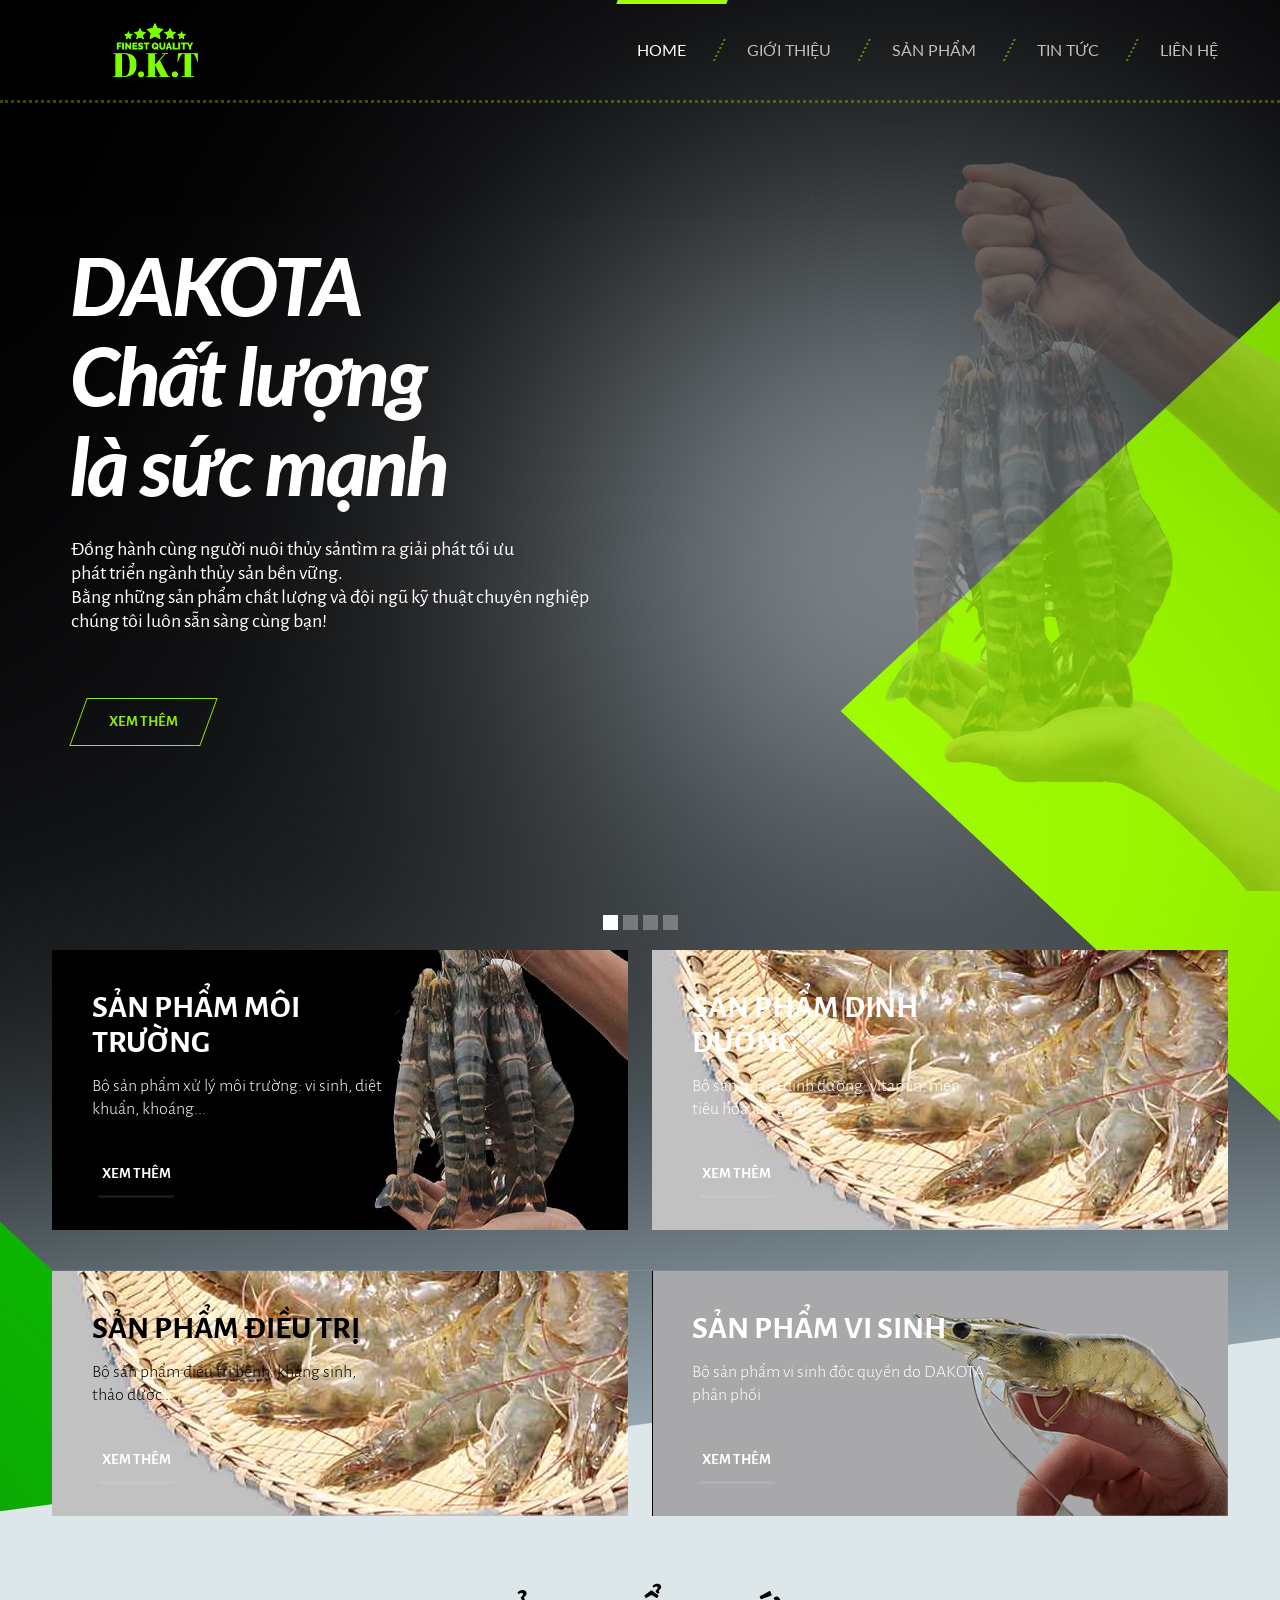
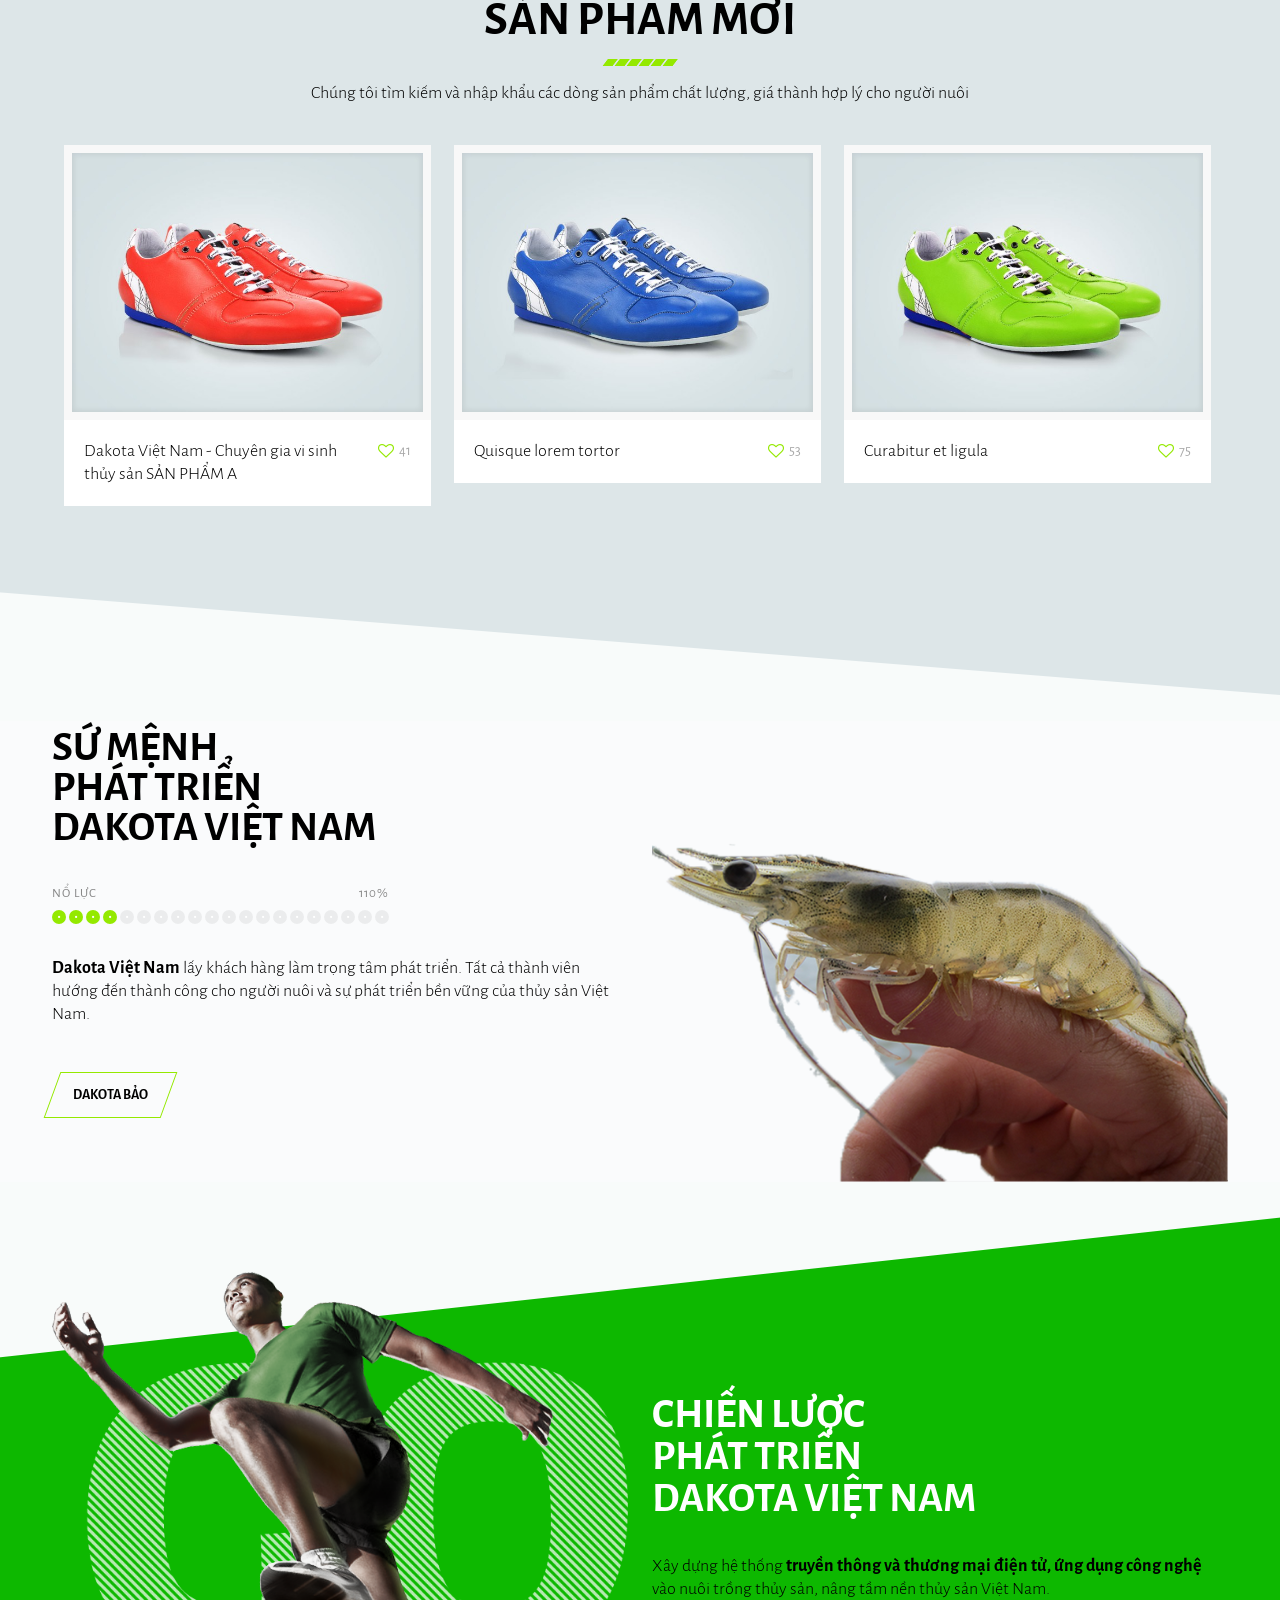
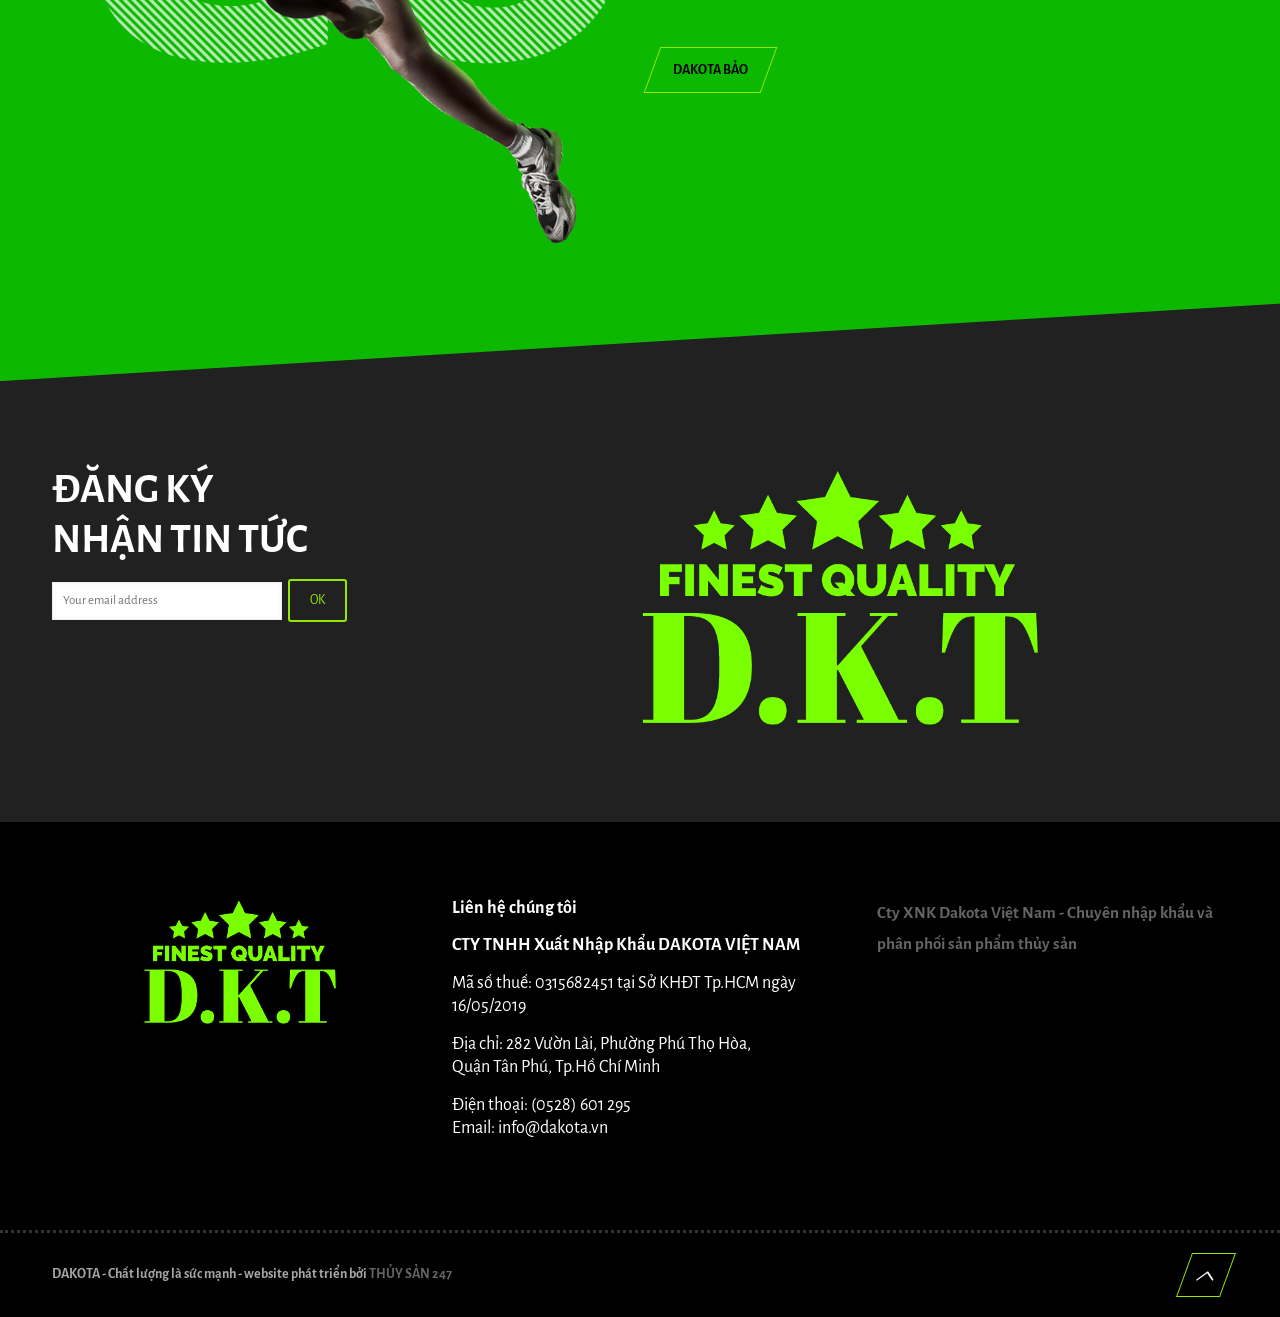
==== index.html @ 95c58190 "Fri 08/21/2020  7:32:25.45" ====
<!DOCTYPE html>
<!--[if lt IE 7]><html class="no-js lt-ie10 lt-ie9 lt-ie8 lt-ie7 "> <![endif]-->
<!--[if IE 7]><html class="no-js lt-ie10 lt-ie9 lt-ie8"> <![endif]-->
<!--[if IE 8]><html class="no-js lt-ie10 lt-ie9"> <![endif]-->
<!--[if IE 9]><html class="no-js lt-ie10"> <![endif]-->
<!--[if gt IE 8]><!-->
<html class="no-js">
<!--<![endif]-->


<!-- Mirrored from be.beantownthemes.com/html/index.html by HTTrack Website Copier/3.x [XR&CO'2014], Sat, 12 May 2018 09:42:53 GMT -->
<!-- Added by HTTrack -->
<meta http-equiv="content-type" content="text/html;charset=utf-8" />
<!-- /Added by HTTrack -->

<head>

	<!-- Basic Page Needs -->
	<meta charset="utf-8">
	<title>DAKOTA - Chất lượng là sức mạnh</title>
	<meta name="description" content="">
	<meta name="author" content="">

	<!-- Mobile Specific Metas -->
	<meta name="viewport" content="width=device-width, initial-scale=1, maximum-scale=1">

	<!-- Favicons -->
	<link rel="shortcut icon" href="content/sport/images/logo4.png">

	<!-- FONTS -->
	<link rel='stylesheet' href='http://fonts.googleapis.com/css?family=Roboto:100,300,400,400italic,700'>
	<link rel='stylesheet' href='http://fonts.googleapis.com/css?family=Lato:100,300,400,400italic,700'>
	<link rel='stylesheet' href='http://fonts.googleapis.com/css?family=Alegreya+Sans:100,300,400,400italic,500,700,900,900italic'>
	<link rel='stylesheet' href='http://fonts.googleapis.com/css?family=Patua+One:100,300,400,400italic,700'>

	<!-- CSS -->
	<!-- Revolution Slider -->
	<link rel="stylesheet" href="plugins/rs-plugin/css/settings.css">

	<link rel='stylesheet' href='css/global.css'>
	<link rel='stylesheet' href='content/sport/css/structure.css'>
	<link rel='stylesheet' href='content/sport/css/sport.css'>
	<link rel='stylesheet' href='content/sport/css/custom.css'>

	<link rel='stylesheet' href='css/style-demo.css'>
</head>

<body class="home template-slider layout-full-width button-stroke no-content-padding header-transparent sticky-header sticky-dark subheader-title-left header-menu-right">
	<!-- Main Theme Wrapper -->
	<div id="Wrapper">
		<!-- Header Wrapper -->
		<div id="Header_wrapper">
			<!-- Header -->
			<header id="Header">

				
				
				                <!-- Header -  Logo and Menu area -->
								<div id="Top_bar">
									<div class="container">
										<div class="column one">
											<div class="top_bar_left clearfix">
												<!-- Logo-->
												<div class="logo">
													<a id="logo" href="index.html" title="DAKOTA - Chất lượng là sức mạnh"><img class="scale-with-grid" src="content/sport/images/logo4.png" alt="DAKOTA - Chất lượng là sức mạnh" />
													</a>
												</div>
												<!-- Main menu-->
												<div class="menu_wrapper">
													<nav id="menu">
														<ul id="menu-main-menu" class="menu">
															<li class="current_page_item">
																<a href="index.html"><span>HOME</span></a>
															</li>
															<li>
																<a href="/company"><span>GIỚI THIỆU</span></a>
															</li>
				                                            <li>
																<a href="/product"><span>SẢN PHẨM</span></a>
															</li>
															<li>
																<a href="/news"><span>TIN TỨC</span></a>
															</li>
															<li>
																<a href="/contact"><span>LIÊN HỆ</span></a>
															</li>
														</ul>
													</nav>
													<a class="responsive-menu-toggle" href="#"><i class="icon-menu"></i></a>
												</div>
												<!-- Header Searchform area-->
												<div class="search_wrapper">
													<form method="get" action="#">
														<i class="icon_search icon-search"></i>
														<a href="#" class="icon_close"><i class="icon-cancel"></i></a>
														<input type="text" class="field" name="s" placeholder="Enter your search" />
														<input type="submit" class="submit flv_disp_none" value="" />
													</form>
												</div>
											</div>
										</div>
									</div>
								</div>
								<!-- Revolution slider area-->				<div class="mfn-main-slider">
					<div id="rev_slider_1_2_wrapper" class="rev_slider_wrapper fullwidthbanner-container sections_style_1">
						<div id="rev_slider_1_2" class="rev_slider fullwidthabanner tp-overflow-hidden" data-version="5.0.4.1">
							<ul>
								<li data-index="rs-1" data-transition="random" data-slotamount="7" data-easein="default" data-easeout="default" data-masterspeed="300"
									data-rotate="0" data-saveperformance="off" data-title="Slide" data-description="">
									<img src="plugins/rs-plugin/images/transparent.html" alt="" data-bgposition="center top" data-bgfit="cover" data-bgrepeat="no-repeat"
										class="rev-slidebg" data-no-retina>
										<div class="tp-caption homesportlargelight tp-resizeme" id="slide-1-layer-1" data-x="50" data-y="center" data-voffset="-100"
											data-width="auto" data-height="auto" data-transform_idle="" data-transform_in="x:-50px;opacity:0;s:800;e:Power3.easeInOut;"
											data-transform_out="auto:auto;s:300;" data-start="500" data-splitin="none" data-splitout="none" data-responsive_offset="on"
											style="z-index: 5; min-width: auto; min-height: auto; white-space: nowrap; max-width: auto; max-height: auto; font-size: 80px; line-height: 90px; font-weight: 900; color: rgba(255, 255, 255, 1.00);font-family:Lato;border-color:rgba(255, 255, 255, 1.00);">
											DAKOTA
											<br> Chất lượng
											<br> là sức mạnh
                                        
						</div>

						<div class="tp-caption homesportsmalllight tp-resizeme" id="slide-1-layer-3" data-x="51" data-y="center" data-voffset="110"
							data-width="" data-height="" data-transform_idle="" data-transform_in="x:-50px;opacity:0;s:800;e:Power3.easeInOut;"
							data-transform_out="auto:auto;s:300;" data-start="800" data-splitin="none" data-splitout="none" data-responsive_offset="on"
							style="z-index: 7; min-width: ; min-height: ; white-space: nowrap; max-width: ; max-height: ; font-size: 20px; line-height: 24px; color: rgba(255, 255, 255, 1.00);border-color:rgba(255, 255, 255, 1.00);">
							<b>Đồng hành cùng người nuôi thủy sản</b>tìm ra giải phát tối ưu
							<br> phát triển ngành thủy sản bền vững.
							<br> Bằng những sản phẩm chất lượng <b>và đội ngũ kỹ thuật</b> chuyên nghiệp
							<br> chúng tôi luôn sẵn sàng cùng bạn!
					</div>
					<div class="tp-caption tp-resizeme" id="slide-1-layer-4" data-x="58" data-y="center" data-voffset="250" data-width="auto"
						data-height="auto" data-transform_idle="" data-transform_in="x:-50px;opacity:0;s:800;e:Power3.easeInOut;" data-transform_out="auto:auto;s:300;"
						data-start="1100" data-splitin="none" data-splitout="none" data-responsive_offset="on" style="z-index: 8; min-width: auto; min-height: auto; white-space: nowrap; max-width: auto; max-height: auto;">
						<a class="button button_large button_theme button_js" href="/company"><span class="button_label">XEM THÊM</span></a>
				</div>
				<div class="tp-caption tp-resizeme" id="slide-1-layer-5" data-x="right" data-hoffset="-160" data-y="center" data-voffset="40"
					data-width="" data-height="" data-transform_idle="" data-transform_in="x:50px;opacity:0;s:1000;e:Power3.easeInOut;" data-transform_out="auto:auto;s:300;"
					data-start="1400" data-responsive_offset="on" style="z-index: 9;"><img src="content/sport/images/tom.png" alt="" width="787" height="839" data-no-retina>
		</div>
		<div class="tp-caption tp-resizeme" id="slide-1-layer-6" data-x="260" data-y="center" data-voffset="240" data-width="" data-height=""
			data-transform_idle="" data-transform_in="opacity:0;s:800;e:Power3.easeInOut;" data-transform_out="auto:auto;s:300;" data-start="1700"
			data-responsive_offset="on" style="z-index: 10;"><img src="content/sport/images/home_sport_slide_1_logo.png" alt="" width="219" height="36" data-no-retina>
	</div>
	</li>
	<li data-index="rs-2" data-transition="random" data-slotamount="7" data-easein="default" data-easeout="default" data-masterspeed="300"
		data-rotate="0" data-saveperformance="off" data-title="Slide" data-description="">
		<img src="plugins/rs-plugin/images/transparent.html" alt="" data-bgposition="center top" data-bgfit="cover" data-bgrepeat="no-repeat"
			class="rev-slidebg" data-no-retina>
			<div class="tp-caption homesportlargelight tp-resizeme" id="slide-1-layer-1" data-x="50" data-y="center" data-voffset="-100"
				data-width="auto" data-height="auto" data-transform_idle="" data-transform_in="x:-50px;opacity:0;s:800;e:Power3.easeInOut;"
				data-transform_out="auto:auto;s:300;" data-start="500" data-splitin="none" data-splitout="none" data-responsive_offset="on"
				style="z-index: 5; min-width: auto; min-height: auto; white-space: nowrap; max-width: auto; max-height: auto; font-size: 80px; line-height: 90px; font-weight: 900; color: rgba(255, 255, 255, 1.00);font-family:Lato;border-color:rgba(255, 255, 255, 1.00);">
				DAKOTA
				<br> chất lượng
				<br> là sức mạnh
				</div>

				<div class="tp-caption homesportsmalllight tp-resizeme" id="slide-1-layer-3" data-x="51" data-y="center" data-voffset="110"
					data-width="" data-height="" data-transform_idle="" data-transform_in="x:-50px;opacity:0;s:800;e:Power3.easeInOut;" data-transform_out="auto:auto;s:300;"
					data-start="800" data-splitin="none" data-splitout="none" data-responsive_offset="on" style="z-index: 7; min-width: ; min-height: ; white-space: nowrap; max-width: ; max-height: ; font-size: 20px; line-height: 24px; color: rgba(255, 255, 255, 1.00);border-color:rgba(255, 255, 255, 1.00);">
					<b>Đồng hành cùng người nuôi thủy sản</b>tìm ra giải phát tối ưu
					<br> phát triển ngành thủy sản bền vững.
					<br> Bằng những sản phẩm chất lượng <b>và đội ngũ kỹ thuật</b> chuyên nghiệp
					<br> chúng tôi luôn sẵn sàng cùng bạn!
					</div>
					<div class="tp-caption tp-resizeme" id="slide-1-layer-4" data-x="58" data-y="center" data-voffset="250" data-width="auto"
						data-height="auto" data-transform_idle="" data-transform_in="x:-50px;opacity:0;s:800;e:Power3.easeInOut;" data-transform_out="auto:auto;s:300;"
						data-start="1100" data-splitin="none" data-splitout="none" data-responsive_offset="on" style="z-index: 8; min-width: auto; min-height: auto; white-space: nowrap; max-width: auto; max-height: auto;">
						<a class="button button_large button_theme button_js" href="/company"><span class="button_label">XEM THÊM</span></a>
						</div>
						<div class="tp-caption tp-resizeme" id="slide-1-layer-5" data-x="right" data-hoffset="-160" data-y="center" data-voffset="40"
							data-width="" data-height="" data-transform_idle="" data-transform_in="x:50px;opacity:0;s:1000;e:Power3.easeInOut;"
							data-transform_out="auto:auto;s:300;" data-start="1400" data-responsive_offset="on" style="z-index: 9;"><img src="content/sport/images/tom6.png" alt="" width="787" height="839" data-no-retina>
							</div>
							<div class="tp-caption tp-resizeme" id="slide-1-layer-6" data-x="260" data-y="center" data-voffset="240" data-width="" data-height=""
								data-transform_idle="" data-transform_in="opacity:0;s:800;e:Power3.easeInOut;" data-transform_out="auto:auto;s:300;"
								data-start="1700" data-responsive_offset="on" style="z-index: 10;"><img src="content/sport/images/home_sport_slide_1_logo.png" alt="" width="219" height="36" data-no-retina>
								</div>
								</li>
								<li data-index="rs-3" data-transition="random" data-slotamount="7" data-easein="default" data-easeout="default" data-masterspeed="300"
									data-rotate="0" data-saveperformance="off" data-title="Slide" data-description="">
									<img src="plugins/rs-plugin/images/transparent.html" alt="" data-bgposition="center top" data-bgfit="cover" data-bgrepeat="no-repeat"
										class="rev-slidebg" data-no-retina>
										<div class="tp-caption homesportlargelight tp-resizeme" id="slide-1-layer-1" data-x="50" data-y="center" data-voffset="-100"
											data-width="auto" data-height="auto" data-transform_idle="" data-transform_in="x:-50px;opacity:0;s:800;e:Power3.easeInOut;"
											data-transform_out="auto:auto;s:300;" data-start="500" data-splitin="none" data-splitout="none" data-responsive_offset="on"
											style="z-index: 5; min-width: auto; min-height: auto; white-space: nowrap; max-width: auto; max-height: auto; font-size: 80px; line-height: 90px; font-weight: 900; color: rgba(255, 255, 255, 1.00);font-family:Lato;border-color:rgba(255, 255, 255, 1.00);">
											DAKOTA
											<br> chất lượng
											<br> là sức mạnh
											</div>

											<div class="tp-caption homesportsmalllight tp-resizeme" id="slide-1-layer-3" data-x="51" data-y="center" data-voffset="110"
												data-width="" data-height="" data-transform_idle="" data-transform_in="x:-50px;opacity:0;s:800;e:Power3.easeInOut;"
												data-transform_out="auto:auto;s:300;" data-start="800" data-splitin="none" data-splitout="none" data-responsive_offset="on"
												style="z-index: 7; min-width: ; min-height: ; white-space: nowrap; max-width: ; max-height: ; font-size: 20px; line-height: 24px; color: rgba(255, 255, 255, 1.00);border-color:rgba(255, 255, 255, 1.00);">
												<b>Đồng hành cùng người nuôi thủy sản</b>tìm ra giải phát tối ưu
												<br> phát triển ngành thủy sản bền vững.
												<br> Bằng những sản phẩm chất lượng <b>và đội ngũ kỹ thuật</b> chuyên nghiệp
												<br> chúng tôi luôn sẵn sàng cùng bạn!
												</div>
												<div class="tp-caption tp-resizeme" id="slide-1-layer-4" data-x="58" data-y="center" data-voffset="250" data-width="auto"
													data-height="auto" data-transform_idle="" data-transform_in="x:-50px;opacity:0;s:800;e:Power3.easeInOut;" data-transform_out="auto:auto;s:300;"
													data-start="1100" data-splitin="none" data-splitout="none" data-responsive_offset="on" style="z-index: 8; min-width: auto; min-height: auto; white-space: nowrap; max-width: auto; max-height: auto;">
													<a class="button button_large button_theme button_js" href="/company"><span class="button_label">XEM THÊM</span></a>
													</div>
													<div class="tp-caption tp-resizeme" id="slide-1-layer-5" data-x="right" data-hoffset="-160" data-y="center" data-voffset="40"
														data-width="" data-height="" data-transform_idle="" data-transform_in="x:50px;opacity:0;s:1000;e:Power3.easeInOut;"
														data-transform_out="auto:auto;s:300;" data-start="1400" data-responsive_offset="on" style="z-index: 9;"><img src="content/sport/images/benh-tom3.png" alt="" width="787" height="839" data-no-retina>
														</div>
														<div class="tp-caption tp-resizeme" id="slide-1-layer-6" data-x="260" data-y="center" data-voffset="240" data-width="" data-height=""
															data-transform_idle="" data-transform_in="opacity:0;s:800;e:Power3.easeInOut;" data-transform_out="auto:auto;s:300;"
															data-start="1700" data-responsive_offset="on" style="z-index: 10;"><img src="content/sport/images/home_sport_slide_1_logo.png" alt="" width="219" height="36" data-no-retina>
															</div>
															</li>
															<li data-index="rs-4" data-transition="random" data-slotamount="7" data-easein="default" data-easeout="default" data-masterspeed="300"
																data-rotate="0" data-saveperformance="off" data-title="Slide" data-description="">
																<img src="plugins/rs-plugin/images/transparent.html" alt="" data-bgposition="center top" data-bgfit="cover" data-bgrepeat="no-repeat"
																	class="rev-slidebg" data-no-retina>
																	<div class="tp-caption homesportlargelight tp-resizeme" id="slide-2-layer-1" data-x="50" data-y="center" data-voffset="-100"
																		data-width="auto" data-height="auto" data-transform_idle="" data-transform_in="x:-50px;opacity:0;s:800;e:Power3.easeInOut;"
																		data-transform_out="auto:auto;s:300;" data-start="500" data-splitin="none" data-splitout="none" data-responsive_offset="on"
																		style="z-index: 5; min-width: auto; min-height: auto; white-space: nowrap; max-width: auto; max-height: auto; font-size: 80px; line-height: 90px; font-weight: 900; color: rgba(255, 255, 255, 1.00);font-family:Lato;border-color:rgba(255, 255, 255, 1.00);">
																		DAKOTA
																		<br> đồng hành
																		<br> cùng nhà nông!
																		</div>

																		<div class="tp-caption homesportsmalllight tp-resizeme" id="slide-2-layer-3" data-x="51" data-y="center" data-voffset="110"
																			data-width="" data-height="" data-transform_idle="" data-transform_in="x:-50px;opacity:0;s:800;e:Power3.easeInOut;"
																			data-transform_out="auto:auto;s:300;" data-start="800" data-splitin="none" data-splitout="none" data-responsive_offset="on"
																			style="z-index: 7; min-width: ; min-height: ; white-space: nowrap; max-width: ; max-height: ; font-size: 20px; line-height: 24px; color: rgba(255, 255, 255, 1.00);border-color:rgba(255, 255, 255, 1.00);">
																			<b>Hướng đến nền thủy sản xanh,</b>sạch
																			<br> Bằng những giải pháp an toàn
																			<br> thân thiện, <b>hiệu quả</b> và thành công
																			<br> cùng nhà nông làm giàu!
																			</div>
																			<div class="tp-caption tp-resizeme" id="slide-2-layer-4" data-x="58" data-y="center" data-voffset="250" data-width="auto"
																				data-height="auto" data-transform_idle="" data-transform_in="x:-50px;opacity:0;s:800;e:Power3.easeInOut;"
																				data-transform_out="auto:auto;s:300;" data-start="1100" data-splitin="none" data-splitout="none" data-responsive_offset="on"
																				style="z-index: 8; min-width: auto; min-height: auto; white-space: nowrap; max-width: auto; max-height: auto;">
																				<a class="button button_large button_theme button_js" href="/company"><span class="button_label">XEM THÊM</span></a>
																				</div>
																				<div class="tp-caption tp-resizeme" id="slide-2-layer-5" data-x="right" data-hoffset="-120" data-y="center" data-voffset="40"
																					data-width="" data-height="" data-transform_idle="" data-transform_in="x:50px;opacity:0;s:1000;e:Power3.easeInOut;"
																					data-transform_out="auto:auto;s:300;" data-start="1400" data-responsive_offset="on" style="z-index: 9;"><img src="content/sport/images/tom-dep1.png" alt="" width="auto" height="auto" data-no-retina>
																					</div>
																					<div class="tp-caption tp-resizeme" id="slide-2-layer-6" data-x="260" data-y="center" data-voffset="240" data-width="" data-height=""
																						data-transform_idle="" data-transform_in="opacity:0;s:800;e:Power3.easeInOut;" data-transform_out="auto:auto;s:300;"
																						data-start="1700" data-responsive_offset="on" style="z-index: 10;"><img src="content/sport/images/home_sport_slide_1_logo.png" alt="" width="219" height="36" data-no-retina>
																						</div>
																						</li>
																						</ul>
																						<div class="tp-bannertimer tp-bottom flv_viz_hid"></div>
																						</div>
																						</div>
																						</div>
																						</header>
																						</div>
																						<!-- Main Content -->
																						<div id="Content">
																							<div class="content_wrapper clearfix">
																								<div class="sections_group">
																									<div class="entry-content">
																										<div class="section dark " style="padding-top:0px; padding-bottom:0px; background-image:url(content/sport/images/home_sport_section_4.png); background-repeat:no-repeat; background-position:center bottom; ">
																											<div class="section_wrapper clearfix">
																												<div class="items_group clearfix">
																													<!-- One Second (1/2) Column -->
																													<div class="column one-second column_column ">
																														<div class="column_attr ">
																															<div class="home_box" style="background: #000 url(content/sport/images/banner3.jpg) no-repeat right bottom;">
																																<h4 style="line-height: 35px;">SẢN PHẨM MÔI TRƯỜNG</h4>
																																<h5>
																																	Bộ sản phẩm xử lý môi trường: vi sinh, diệt khuẩn, khoáng...
																																</h5>
																																<a class="mfn-link mfn-link-4 " href="/product" data-hover="See products"><span data-hover="See products">XEM THÊM</span></a>
																															</div>
																														</div>
																													</div>
																													<!-- One Second (1/2) Column -->
																													<div class="column one-second column_column ">
																														<div class="column_attr ">
																															<div class="home_box" style="background: #000 url(content/sport/images/banner33.jpg)  no-repeat right bottom;">
																																<h4 style="line-height: 35px;">SẢN PHẨM DINH DƯỠNG</h4>
																																<h5>
																																	Bộ sản phẩm dinh dưỡng: vitamin, men tiêu hóa, bổ gan...
																																</h5>
																																<a class="mfn-link mfn-link-4 " href="/product" data-hover="See products"><span data-hover="See products">XEM THÊM</span></a>
																															</div>
																														</div>
																													</div>
																													<!-- Page devider -->
																													<!-- One full width row-->
																													<div class="column one column_divider ">
																														<hr class="no_line" />
																													</div>
																													<!-- One Second (1/2) Column -->
																													<div class="column one-second column_column ">
																														<div class="column_attr ">
																															<div class="home_box" style="background: #87dc26 url(content/sport/images/banner33.jpg) no-repeat right bottom;">
																																<h4 style="color: #000; line-height: 35px;">SẢN PHẨM ĐIỀU TRỊ</h4>
																																<h5 style="color: #000;">
																																	Bộ sản phẩm điều trị bệnh: kháng sinh, thảo dược...
																																</h5>
																																<a class="mfn-link mfn-link-4 " href="/product" data-hover="See products"><span data-hover="See products">XEM THÊM</span></a>
																															</div>
																														</div>
																													</div>
																													<!-- One Second (1/2) Column -->
																													<div class="column one-second column_column ">
																														<div class="column_attr ">
																															<div class="home_box" style="background: #000 url(content/sport/images/tom-dep1.jpg) no-repeat right bottom;">
																																<h4 style="line-height: 35px;">SẢN PHẨM VI SINH</h4>
																																<h5>
																																	Bộ sản phẩm vi sinh độc quyền do DAKOTA phân phối
																																</h5>
																																<a class="mfn-link mfn-link-4 " href="/product" data-hover="See products"><span data-hover="See products">XEM THÊM</span></a>
																															</div>
																														</div>
																													</div>
																												</div>
																											</div>
																										</div>
																										<div class="section" style="padding-top:40px; padding-bottom:0px; background-color:#dde6e8">
																											<div class="section_wrapper clearfix">
																												<div class="items_group clearfix">
																													<!-- One full width row-->
																													<div class="column one column_column ">
																														<div class="column_attr align_center">
																															<h2>SẢN PHẨM MỚI</h2>
																															<div class="image_frame no_link scale-with-grid alignnone no_border">
																																<div class="image_wrapper"><img class="scale-with-grid" src="content/sport/images/home_sport_heading_sep.png" alt="">
																																</div>
																															</div>
																															<hr class="no_line hrmargin_b_15">
																															<h5 style="margin: 0 7%;">Chúng tôi tìm kiếm và nhập khẩu các dòng sản phẩm chất lượng, giá thành hợp lý cho người nuôi
																															</h5>
																														</div>
																													</div>
																													<!-- One full width row-->
																													<div class="column one column_portfolio ">
																														<div class="portfolio_wrapper isotope_wrapper ">
																															<ul class="portfolio_group lm_wrapper isotope grid">
																																<!-- Portfolio item -->
																																<li class="portfolio-item isotope-item category-clothing tall">
																																	<div class="portfolio-item-fw-bg">
																																		<div class="portfolio-item-fw-wrapper">
																																			<div class="list_style_header">
																																				<h3 class="entry-title">
																																					<a href="/san-pham-a">Dakota Việt Nam - Chuyên gia vi sinh thủy sản SẢN PHẨM A</a>
																																				</h3>
																																				<div class="links_wrapper">
																																					<a href="#" class="button button_js portfolio_prev_js"><span class="button_icon"><i class="icon-up-open"></i></span></a>
																																					<a href="#" class="button button_js portfolio_next_js"><span class="button_icon"><i class="icon-down-open"></i></span></a>
																																					<a href="/san-pham-a" class="button button_left button_theme button_js"><span class="button_icon"><i class="icon-link"></i></span><span class="button_label">Read more</span></a>
																																				</div>
																																			</div>
																																			<div class="image_frame scale-with-grid">
																																				<div class="image_wrapper">
																																					<a href="/san-pham-a">
																																						<div class="mask"></div><img width="640" height="500" src="content/sport/images/home_sport_shoe1-640x500.jpg"
																																							class="scale-with-grid wp-post-image" alt="home_sport_shoe1" />
																																					</a>
																																					<div class="image_links double">
																																						<a href="content/sport/images/home_sport_shoe1.jpg" class="zoom" rel="prettyphoto"><i class="icon-search"></i></a>
																																						<a href="/san-pham-a" class="link"><i class="icon-link"></i></a>
																																					</div>
																																				</div>
																																			</div>
																																			<div class="desc">
																																				<div class="title_wrapper">
																																					<h5 class="entry-title">
																																						<a href="/san-pham-a">Dakota Việt Nam - Chuyên gia vi sinh thủy sản SẢN PHẨM A</a>
																																					</h5>
																																					<div class="button-love">
																																						<a href="#" class="mfn-love " data-id="2189"><span class="icons-wrapper"><i class="icon-heart-empty-fa"></i><i class="icon-heart-fa"></i></span><span
																																								class="label">41</span></a>
																																					</div>
																																				</div>
																																				<div class="details-wrapper">
																																					<dl>
																																						<dt>
																																							Date
																																						</dt>
																																						<dd>
																																							May 1, 2014
																																						</dd>
																																						<dd></dd>
																																					</dl>
																																				</div>
																																				<div class="desc-wrapper"></div>
																																			</div>
																																		</div>
																																	</div>
																																</li>
																																<!-- Portfolio item -->
																																<li class="portfolio-item isotope-item category-shoes ">
																																	<div class="portfolio-item-fw-bg">
																																		<div class="portfolio-item-fw-wrapper">
																																			<div class="list_style_header">
																																				<h3 class="entry-title">
																																					<a href="content/sport/portfolio-item-6.html">Quisque lorem tortor</a>
																																				</h3>
																																				<div class="links_wrapper">
																																					<a href="#" class="button button_js portfolio_prev_js"><span class="button_icon"><i class="icon-up-open"></i></span></a>
																																					<a href="#" class="button button_js portfolio_next_js"><span class="button_icon"><i class="icon-down-open"></i></span></a>
																																					<a href="content/sport/portfolio-item-6.html" class="button button_left button_theme button_js"><span class="button_icon"><i class="icon-link"></i></span><span class="button_label">Read more</span></a>
																																				</div>
																																			</div>
																																			<div class="image_frame scale-with-grid">
																																				<div class="image_wrapper">
																																					<a href="content/sport/portfolio-item-6.html">
																																						<div class="mask"></div><img width="640" height="500" src="content/sport/images/home_sport_shoe2-640x500.jpg"
																																							class="scale-with-grid wp-post-image" alt="home_sport_shoe2" />
																																					</a>
																																					<div class="image_links double">
																																						<a href="content/sport/images/home_sport_shoe2.jpg" class="zoom" rel="prettyphoto"><i class="icon-search"></i></a>
																																						<a href="content/sport/portfolio-item-6.html" class="link"><i class="icon-link"></i></a>
																																					</div>
																																				</div>
																																			</div>
																																			<div class="desc">
																																				<div class="title_wrapper">
																																					<h5 class="entry-title">
																																						<a href="content/sport/portfolio-item-6.html">Quisque lorem tortor</a>
																																					</h5>
																																					<div class="button-love">
																																						<a href="#" class="mfn-love " data-id="2188"><span class="icons-wrapper"><i class="icon-heart-empty-fa"></i><i class="icon-heart-fa"></i></span><span
																																								class="label">53</span></a>
																																					</div>
																																				</div>
																																				<div class="details-wrapper">
																																					<dl>
																																						<dt>
																																							Date
																																						</dt>
																																						<dd>
																																							April 30, 2014
																																						</dd>
																																						<dd></dd>
																																					</dl>
																																				</div>
																																				<div class="desc-wrapper"></div>
																																			</div>
																																		</div>
																																	</div>
																																</li>
																																<!-- Portfolio item -->
																																<li class="portfolio-item isotope-item category-clothing wide">
																																	<div class="portfolio-item-fw-bg">
																																		<div class="portfolio-item-fw-wrapper">
																																			<div class="list_style_header">
																																				<h3 class="entry-title">
																																					<a href="content/sport/portfolio-item-2.html">Curabitur et ligula</a>
																																				</h3>
																																				<div class="links_wrapper">
																																					<a href="#" class="button button_js portfolio_prev_js"><span class="button_icon"><i class="icon-up-open"></i></span></a>
																																					<a href="#" class="button button_js portfolio_next_js"><span class="button_icon"><i class="icon-down-open"></i></span></a>
																																					<a href="content/sport/portfolio-item-2.html" class="button button_left button_theme button_js"><span class="button_icon"><i class="icon-link"></i></span><span class="button_label">Read more</span></a>
																																				</div>
																																			</div>
																																			<div class="image_frame scale-with-grid">
																																				<div class="image_wrapper">
																																					<a href="content/sport/portfolio-item-2.html">
																																						<div class="mask"></div><img width="640" height="500" src="content/sport/images/home_sport_shoe3-640x500.jpg"
																																							class="scale-with-grid wp-post-image" alt="home_sport_shoe3" />
																																					</a>
																																					<div class="image_links double">
																																						<a href="content/sport/images/home_sport_shoe3.jpg" class="zoom" rel="prettyphoto"><i class="icon-search"></i></a>
																																						<a href="content/sport/portfolio-item-2.html" class="link"><i class="icon-link"></i></a>
																																					</div>
																																				</div>
																																			</div>
																																			<div class="desc">
																																				<div class="title_wrapper">
																																					<h5 class="entry-title">
																																						<a href="content/sport/portfolio-item-2.html">Curabitur et ligula</a>
																																					</h5>
																																					<div class="button-love">
																																						<a href="#" class="mfn-love " data-id="2187"><span class="icons-wrapper"><i class="icon-heart-empty-fa"></i><i class="icon-heart-fa"></i></span><span
																																								class="label">75</span></a>
																																					</div>
																																				</div>
																																				<div class="details-wrapper">
																																					<dl>
																																						<dt>
																																							Date
																																						</dt>
																																						<dd>
																																							April 29, 2014
																																						</dd>
																																						<dd></dd>
																																					</dl>
																																				</div>
																																				<div class="desc-wrapper"></div>
																																			</div>
																																		</div>
																																	</div>
																																</li>
																															</ul>
																														</div>
																													</div>
																												</div>
																											</div>
																										</div>
																										<div class="section no-margin " style="padding-top:40px; padding-bottom:0px; background-color:#fafbfc; background-image:url(content/sport/images/home_sport_section_1.png); background-repeat:no-repeat; background-position:center top; ">
																											<div class="section_wrapper clearfix">
																												<div class="items_group clearfix">
																													<!-- One Second (1/2) Column -->
																													<div class="column one-second column_column ">
																														<div class="column_attr ">
																															<hr class="no_line" style="margin: 0 auto 120px;" />
																															<h3 style="line-height: 40px;">SỨ MỆNH
																																<br> PHÁT TRIỂN
																																<br> DAKOTA VIỆT NAM</h3>
																															<hr class="no_line hrmargin_b_20" />
																															<div style="display: inline-block;">
																																<p style="margin: 0px; letter-spacing: 1px; color: #858585; font-size: 13px;">
																																	NỔ LỰC<span style="float: right">110%</span>
																																</p>
																																<div class="progress_icons" data-active="20" data-color="">
																																	<span class="progress_icon"><i class="icon-dot"></i></span><span class="progress_icon"><i class="icon-dot"></i></span><span
																																		class="progress_icon"><i class="icon-dot"></i></span><span class="progress_icon"><i class="icon-dot"></i></span><span
																																		class="progress_icon"><i class="icon-dot"></i></span><span class="progress_icon"><i class="icon-dot"></i></span><span
																																		class="progress_icon"><i class="icon-dot"></i></span><span class="progress_icon"><i class="icon-dot"></i></span><span
																																		class="progress_icon"><i class="icon-dot"></i></span><span class="progress_icon"><i class="icon-dot"></i></span><span
																																		class="progress_icon"><i class="icon-dot"></i></span><span class="progress_icon"><i class="icon-dot"></i></span><span
																																		class="progress_icon"><i class="icon-dot"></i></span><span class="progress_icon"><i class="icon-dot"></i></span><span
																																		class="progress_icon"><i class="icon-dot"></i></span><span class="progress_icon"><i class="icon-dot"></i></span><span
																																		class="progress_icon"><i class="icon-dot"></i></span><span class="progress_icon"><i class="icon-dot"></i></span><span
																																		class="progress_icon"><i class="icon-dot"></i></span><span class="progress_icon"><i class="icon-dot"></i></span>
																																</div>
																															</div>
																															<hr class="no_line hrmargin_b_10" />
																															<h5><b>Dakota Việt Nam </b> lấy khách hàng làm trọng tâm phát triển. Tất cả thành viên hướng đến
																																thành công cho người nuôi và sự phát triển bền vững của thủy sản Việt Nam.</h5>
																															<hr class="no_line hrmargin_b_30" />
																															<a class="button button_js" href="#"><span class="button_label">DAKOTA BẢO</span></a>
																														</div>
																													</div>
																													<!-- One Second (1/2) Column -->
																													<div class="column one-second column_image ">
																														<div class="image_frame no_link scale-with-grid aligncenter no_border">
																															<div class="image_wrapper"><img class="scale-with-grid" src="content/sport/images/tom-dep1.png" alt="">
																															</div>
																														</div>
																													</div>
																												</div>
																											</div>
																										</div>
																										<div class="section" style="padding-top:90px; padding-bottom:0px; background-color:#0db800; background-image:url(content/sport/images/home_sport_section_2.png); background-repeat:no-repeat; background-position:center top; ">
																											<div class="section_wrapper clearfix">
																												<div class="items_group clearfix">
																													<!-- One Second (1/2) Column -->
																													<div class="column one-second column_image ">
																														<div class="image_frame no_link scale-with-grid aligncenter no_border">
																															<div class="image_wrapper">
																																<img class="scale-with-grid" src="content/sport/images/home_sport_slide2_running_man.png" alt="">
																															</div>
																														</div>
																													</div>
																													<!-- One Second (1/2) Column -->
																													<div class="column one-second column_column ">
																														<div class="column_attr ">
																															<hr class="no_line" style="margin: 0 auto 120px;" />
																															<h3 style="color: #fff; line-height: 42px;">CHIẾN LƯỢC
																																<br> PHÁT TRIỂN
																																<br> DAKOTA VIỆT NAM</h3>
																															<hr class="no_line hrmargin_b_20" />
																															<h5>Xây dựng hệ thống <b>truyền thông và thương mại điện tử, ứng dụng công nghệ </b> vào nuôi
																																trồng thủy sản, nâng tầm nền thủy sản Việt Nam.</h5>
																															<hr class="no_line hrmargin_b_30" />
																															<a class="button button_js" href="#"><span class="button_label">DAKOTA BẢO</span></a>
																														</div>
																													</div>
																												</div>
																											</div>
																										</div>
																										<div class="section" style="padding-top:180px; padding-bottom:40px; background-color:#212121; background-image:url(content/sport/images/home_sport_section_3.png); background-repeat:no-repeat; background-position:center top; ">
																											<div class="section_wrapper clearfix">
																												<div class="items_group clearfix">
																													<!-- One Third (1/3) Column -->
																													<div class="column one-third column_column">
																														<div class="column_attr ">
																															<h3 style="color: #fff; line-height: 50px;">ĐĂNG KÝ
																																<br> NHẬN TIN TỨC</h3>
																															<div id="mc4wp-form-1" class="form mc4wp-form">
																																<form id="newsletterform" class="newsletter_form">
																																	<input placeholder="Your email address" type="email" id="email_news" name="email_news" size="40" aria-required="true" aria-invalid="false"
																																	/>
																																	<input type="button" value="OK" id="submit" onClick="return check_values_news();">
																																</form>
																															</div>
																														</div>
																													</div>
																													<!-- Two Third (2/3) Column -->
																													<div class="column two-third column_image ">
																														<div class="image_frame no_link scale-with-grid aligncenter no_border">
																															<div class="image_wrapper"><img class="scale-with-grid" src="content/sport/images/logo4.png" alt="">
																															</div>
																														</div>
																													</div>
																												</div>
																											</div>
																										</div>
																										<div class="section the_content no_content">
																											<div class="section_wrapper">
																												<div class="the_content_wrapper"></div>
																											</div>
																										</div>
																									</div>
																								</div>
																							</div>
																						</div>
																						<!-- Footer-->
																						<footer id="Footer" class="clearfix">
																							<div class="widgets_wrapper" style="padding:60px 0;">
																								<div class="container">
																									<div class="column one-third">
																										<aside class="widget widget_text">
																											<div class="textwidget">
																												<div class="image_frame image_item no_link scale-with-grid alignnone no_border">
																													<div class="image_wrapper"><img class="scale-with-grid" src="content/sport/images/logo4.png" alt="home_footer_logo" width="400" height="50" />
																													</div>
																												</div>
																						
																												<hr class="no_line hrmargin_b_10" />
																												
																						
																											</div>
																										</aside>
																									</div>
																						            <div class="column one-third">
																										<aside class="widget widget_text">
																											<h3>Liên hệ chúng tôi</h3>
																											<div class="textwidget">
																						                        <h5><b> CTY TNHH Xuất Nhập Khẩu DAKOTA VIỆT NAM
																												</h5>
																						                        <h4>
																													Mã số thuế: 0315682451 tại Sở KHĐT Tp.HCM ngày 16/05/2019
																												</h4>
																						                        <h4>
																													Địa chỉ: 282 Vườn Lài, Phường Phú Thọ Hòa,
																													<br> Quận Tân Phú, Tp.Hồ Chí Minh
																						
																												</h4>
																												<h4>
																													Điện thoại: (0528) 601 295
																													<br> Email:
																													<a href="info@dakota.vn">info@dakota.vn</a>
																												</h4>
																												
																											</div>
																										</aside>
																									</div>
																									<div class="column one-third">
																						                <div class="fb-page" data-href="https://www.facebook.com/xnkdakota/" data-tabs="timeline" data-width="500" data-height="350" data-small-header="false" data-adapt-container-width="true" data-hide-cover="false" data-show-facepile="true"><blockquote cite="https://www.facebook.com/xnkdakota/" class="fb-xfbml-parse-ignore"><a href="https://www.facebook.com/xnkdakota/">Cty XNK Dakota Việt Nam - Chuyên nhập khẩu và phân phối sản phẩm thủy sản</a></blockquote></div>
																									</div>
																									
																								</div>
																							</div>
																							<!-- Footer copyright-->
																							<div class="footer_copy">
																								<div class="container">
																									<div class="column one">
																										<a id="back_to_top" href="#" class="button button_left button_js"><span class="button_icon"><i class="icon-up-open-big"></i></span></a>
																										<div class="copyright">
																											DAKOTA - Chất lượng là sức mạnh - website phát triển bởi
																											<a target="_blank" rel="nofollow" href="https://thuysan247.com">THỦY SẢN 247</a>
																										</div>
																										<!--Social info area-->
																										<ul class="social"></ul>
																									</div>
																								</div>
																							</div>
																						</footer>
																						</div>
																						<div id="fb-root"></div>
																						<script async defer crossorigin="anonymous" src="https://connect.facebook.net/vi_VN/sdk.js#xfbml=1&version=v3.3&appId=744906669219015&autoLogAppEvents=1"></script>
																						<!-- JS -->
																						<script src="js/jquery-2.1.4.min.js"></script>
																						
																						<script src="js/mfn.menu.js"></script>
																						<script src="js/jquery.plugins.js"></script>
																						<script src="js/jquery.jplayer.min.js"></script>
																						<script src="js/animations/animations.js"></script>
																						<script src="js/scripts.js"></script>
																						<script src="js/email.js"></script>
																						
																						<script src="plugins/rs-plugin/js/jquery.themepunch.tools.min.js"></script>
																						<script src="plugins/rs-plugin/js/jquery.themepunch.revolution.min.js"></script>
																						<script src="plugins/rs-plugin/js/extensions/revolution.extension.video.min.js"></script>
																						<script src="plugins/rs-plugin/js/extensions/revolution.extension.slideanims.min.js"></script>
																						<script src="plugins/rs-plugin/js/extensions/revolution.extension.actions.min.js"></script>
																						<script src="plugins/rs-plugin/js/extensions/revolution.extension.layeranimation.min.js"></script>
																						<script src="plugins/rs-plugin/js/extensions/revolution.extension.kenburn.min.js"></script>
																						<script src="plugins/rs-plugin/js/extensions/revolution.extension.navigation.min.js"></script>
																						<script src="plugins/rs-plugin/js/extensions/revolution.extension.migration.min.js"></script>
																						<script src="plugins/rs-plugin/js/extensions/revolution.extension.parallax.min.js"></script>
																						
																						<script>
																							var tpj = jQuery;
																						        tpj.noConflict();
																						        var revapi1;
																						        tpj(document).ready(function() {
																						            if (tpj("#rev_slider_1_2").revolution == undefined) {
																						                revslider_showDoubleJqueryError("#rev_slider_1_2");
																						            } else {
																						                revapi1 = tpj("#rev_slider_1_2").show().revolution({
																						                    sliderType: "standard",
																						                    jsFileLocation: "plugins/rs-plugin/assets/js/",
																						                    sliderLayout: "fullwidth",
																						                    dottedOverlay: "none",
																						                    delay: 5000,
																						                    navigation: {
																						                        keyboardNavigation: "off",
																						                        keyboard_direction: "horizontal",
																						                        mouseScrollNavigation: "off",
																						                        onHoverStop: "off",
																						                        touch: {
																						                            touchenabled: "on",
																						                            swipe_threshold: 75,
																						                            swipe_min_touches: 1,
																						                            swipe_direction: "horizontal",
																						                            drag_block_vertical: false
																						                        },
																						                        bullets: {
																						                            enable: true,
																						                            hide_onmobile: false,
																						                            style: "hesperiden",
																						                            hide_onleave: false,
																						                            direction: "horizontal",
																						                            h_align: "center",
																						                            v_align: "bottom",
																						                            h_offset: 0,
																						                            v_offset: 20,
																						                            space: 5,
																						                            tmp: ''
																						                        }
																						                    },
																						                    gridwidth: 1240,
																						                    gridheight: 950,
																						                    lazyType: "none",
																						                    shadow: 0,
																						                    spinner: "spinner2",
																						                    stopLoop: "off",
																						                    stopAfterLoops: -1,
																						                    stopAtSlide: -1,
																						                    shuffle: "off",
																						                    autoHeight: "off",
																						                    disableProgressBar: "on",
																						                    hideThumbsOnMobile: "off",
																						                    hideSliderAtLimit: 0,
																						                    hideCaptionAtLimit: 0,
																						                    hideAllCaptionAtLilmit: 0,
																						                    startWithSlide: 0,
																						                    debugMode: false,
																						                    fallbacks: {
																						                        simplifyAll: "off",
																						                        nextSlideOnWindowFocus: "off",
																						                        disableFocusListener: "off",
																						                    }
																						                });
																						            }
																						        });
																						</script>
																						
																						<script>
																							jQuery(window).load(function() {
																						            var retina = window.devicePixelRatio > 1 ? true : false;
																						            if (retina) {
																						                var retinaEl = jQuery("#logo img.logo-main");
																						                var retinaLogoW = retinaEl.width();
																						                var retinaLogoH = retinaEl.height();
																						                retinaEl.attr("src", "content/sport/images/retina-sport.png").width(retinaLogoW).height(retinaLogoH);
																						                var stickyEl = jQuery("#logo img.logo-sticky");
																						                var stickyLogoW = stickyEl.width();
																						                var stickyLogoH = stickyEl.height();
																						                stickyEl.attr("src", "content/sport/images/retina-sport.png").width(stickyLogoW).height(stickyLogoH);
																						            }
																						        });
																						</script>
																						<script>
																							(function(i,s,o,g,r,a,m){i['GoogleAnalyticsObject']=r;i[r]=i[r]||function(){
																						  (i[r].q=i[r].q||[]).push(arguments)},i[r].l=1*new Date();a=s.createElement(o),
																						  m=s.getElementsByTagName(o)[0];a.async=1;a.src=g;m.parentNode.insertBefore(a,m)
																						  })(window,document,'script','../../www.google-analytics.com/analytics.js','ga');
																						  ga('create', 'UA-96349019-1', 'auto');
																						  ga('send', 'pageview');
																						</script>
																						
																						</body>
																						
																						
																						<!-- Mirrored from be.beantownthemes.com/html/index.html by HTTrack Website Copier/3.x [XR&CO'2014], Sat, 12 May 2018 09:44:22 GMT -->
																						
																						</html>
---- plugins/rs-plugin/css/settings.css ----
/*-----------------------------------------------------------------------------

-	Revolution Slider 5.0 Default Style Settings -

Screen Stylesheet

version:   	5.0.0
date:      	29/10/15
author:		themepunch
email:     	info@themepunch.com
website:   	http://www.themepunch.com
-----------------------------------------------------------------------------*/


@font-face {
  font-family: 'revicons';
  src: url('../fonts/revicons/revicons90c6.eot?5510888');
  src: url('../fonts/revicons/revicons90c6.eot?5510888#iefix') format('embedded-opentype'),
       url('../fonts/revicons/revicons90c6.woff?5510888') format('woff'),
       url('../fonts/revicons/revicons90c6.ttf?5510888') format('truetype'),
       url('../fonts/revicons/revicons90c6.svg?5510888#revicons') format('svg');
  font-weight: normal;
  font-style: normal;
}

 [class^="revicon-"]:before, [class*=" revicon-"]:before {
  font-family: "revicons";
  font-style: normal;
  font-weight: normal;
  speak: none;
  display: inline-block;
  text-decoration: inherit;
  width: 1em;
  margin-right: .2em;
  text-align: center; 

  /* For safety - reset parent styles, that can break glyph codes*/
  font-variant: normal;
  text-transform: none;

  /* fix buttons height, for twitter bootstrap */
  line-height: 1em;

  /* Animation center compensation - margins should be symmetric */
  /* remove if not needed */
  margin-left: .2em;

  /* you can be more comfortable with increased icons size */
  /* font-size: 120%; */

  /* Uncomment for 3D effect */
  /* text-shadow: 1px 1px 1px rgba(127, 127, 127, 0.3); */
}

.revicon-search-1:before { content: '\e802'; } /* '' */
.revicon-pencil-1:before { content: '\e831'; } /* '' */
.revicon-picture-1:before { content: '\e803'; } /* '' */
.revicon-cancel:before { content: '\e80a'; } /* '' */
.revicon-info-circled:before { content: '\e80f'; } /* '' */
.revicon-trash:before { content: '\e801'; } /* '' */
.revicon-left-dir:before { content: '\e817'; } /* '' */
.revicon-right-dir:before { content: '\e818'; } /* '' */
.revicon-down-open:before { content: '\e83b'; } /* '' */
.revicon-left-open:before { content: '\e819'; } /* '' */
.revicon-right-open:before { content: '\e81a'; } /* '' */
.revicon-angle-left:before { content: '\e820'; } /* '' */
.revicon-angle-right:before { content: '\e81d'; } /* '' */
.revicon-left-big:before { content: '\e81f'; } /* '' */
.revicon-right-big:before { content: '\e81e'; } /* '' */
.revicon-magic:before { content: '\e807'; } /* '' */
.revicon-picture:before { content: '\e800'; } /* '' */
.revicon-export:before { content: '\e80b'; } /* '' */
.revicon-cog:before { content: '\e832'; } /* '' */
.revicon-login:before { content: '\e833'; } /* '' */
.revicon-logout:before { content: '\e834'; } /* '' */
.revicon-video:before { content: '\e805'; } /* '' */
.revicon-arrow-combo:before { content: '\e827'; } /* '' */
.revicon-left-open-1:before { content: '\e82a'; } /* '' */
.revicon-right-open-1:before { content: '\e82b'; } /* '' */
.revicon-left-open-mini:before { content: '\e822'; } /* '' */
.revicon-right-open-mini:before { content: '\e823'; } /* '' */
.revicon-left-open-big:before { content: '\e824'; } /* '' */
.revicon-right-open-big:before { content: '\e825'; } /* '' */
.revicon-left:before { content: '\e836'; } /* '' */
.revicon-right:before { content: '\e826'; } /* '' */
.revicon-ccw:before { content: '\e808'; } /* '' */
.revicon-arrows-ccw:before { content: '\e806'; } /* '' */
.revicon-palette:before { content: '\e829'; } /* '' */
.revicon-list-add:before { content: '\e80c'; } /* '' */
.revicon-doc:before { content: '\e809'; } /* '' */
.revicon-left-open-outline:before { content: '\e82e'; } /* '' */
.revicon-left-open-2:before { content: '\e82c'; } /* '' */
.revicon-right-open-outline:before { content: '\e82f'; } /* '' */
.revicon-right-open-2:before { content: '\e82d'; } /* '' */
.revicon-equalizer:before { content: '\e83a'; } /* '' */
.revicon-layers-alt:before { content: '\e804'; } /* '' */
.revicon-popup:before { content: '\e828'; } /* '' */

							

/******************************
	-	BASIC STYLES		-
******************************/

.rev_slider_wrapper{
	position:relative;
	z-index: 0;
}


.rev_slider{
	position:relative;
	overflow:visible;
}

.tp-overflow-hidden { overflow:hidden;}

.tp-simpleresponsive img,
.rev_slider img{
	max-width:none !important;
	-moz-transition: none;
	-webkit-transition: none;
	-o-transition: none;
	transition: none;
	margin:0px;
	padding:0px;
	border-width:0px;
	border:none;
}

.rev_slider .no-slides-text{
	font-weight:bold;
	text-align:center;
	padding-top:80px;
}

.rev_slider >ul,
.rev_slider_wrapper >ul,
.tp-revslider-mainul >li,
.rev_slider >ul >li,
.rev_slider >ul >li:before,
.tp-revslider-mainul >li:before,
.tp-simpleresponsive >ul,
.tp-simpleresponsive >ul >li,
.tp-simpleresponsive >ul >li:before,
.tp-revslider-mainul >li,
.tp-simpleresponsive >ul >li{
	list-style:none !important;
	position:absolute;	
	margin:0px !important;
	padding:0px !important;
	overflow-x: visible;
	overflow-y: visible;
	list-style-type: none !important;
	background-image:none;
	background-position:0px 0px;
	text-indent: 0em;
	top:0px;left:0px;
}


.tp-revslider-mainul >li,
.rev_slider >ul >li,
.rev_slider >ul >li:before,
.tp-revslider-mainul >li:before,
.tp-simpleresponsive >ul >li,
.tp-simpleresponsive >ul >li:before,
.tp-revslider-mainul >li,
.tp-simpleresponsive >ul >li { 
	visibility:hidden; 
}

.tp-revslider-slidesli,
.tp-revslider-mainul	{	
	padding:0 !important; 
	margin:0 !important; 
	list-style:none !important;
}

.rev_slider li.tp-revslider-slidesli {
    position: absolute !important;
}


.tp-caption .rs-untoggled-content { display:block;}
.tp-caption .rs-toggled-content { display:none;}

.rs-toggle-content-active.tp-caption .rs-toggled-content { display:block;}
.rs-toggle-content-active.tp-caption .rs-untoggled-content { display:none;}

.rev_slider .tp-caption,
.rev_slider .caption 	{ 
	position:relative;  
	visibility:hidden; 
	white-space: nowrap;
	display: block;
}


.rev_slider .tp-mask-wrap .tp-caption,
.rev_slider .tp-mask-wrap *:last-child,
.wpb_text_column .rev_slider .tp-mask-wrap .tp-caption,
.wpb_text_column .rev_slider .tp-mask-wrap *:last-child{
	margin-bottom:0;

}

	
/* CAROUSEL FUNCTIONS */
.tp-carousel-wrapper {
	cursor:url(openhand.ico), move;
}
.tp-carousel-wrapper.dragged {
	cursor:url(closedhand.ico), move;
}

/* ADDED FOR SLIDELINK MANAGEMENT */
.tp-caption {
	z-index:1
}

.tp_inner_padding {	
	box-sizing:border-box;	
	-webkit-box-sizing:border-box;
	-moz-box-sizing:border-box;
	max-height:none !important;	
}


.tp-caption {	
	-moz-user-select: none;
	-khtml-user-select: none;
	-webkit-user-select: none;
	-o-user-select: none;	
	position:absolute;
	-webkit-font-smoothing: antialiased !important;
}

.tp-caption.tp-layer-selectable {
	-moz-user-select: all;
	-khtml-user-select: all;
	-webkit-user-select: all;
	-o-user-select: all;	
}

.tp-forcenotvisible,
.tp-hide-revslider,
.tp-caption.tp-hidden-caption {	
	visibility:hidden !important; 
	display:none !important
}

.rev_slider embed,
.rev_slider iframe,
.rev_slider object,
.rev_slider video {
	max-width: none !important
}






/**********************************************
	-	FULLSCREEN AND FULLWIDHT CONTAINERS	-
**********************************************/
.rev_slider_wrapper	{	width:100%;}

.fullscreen-container {	
	position:relative;
	padding:0;
}


.fullwidthbanner-container{
	position:relative;
	padding:0;
	overflow:hidden;
}

.fullwidthbanner-container .fullwidthabanner{
	width:100%;
	position:relative;
}



/*********************************
	-	SPECIAL TP CAPTIONS -
**********************************/

.tp-static-layers				{	
	position:absolute; z-index:505; top:0px;left:0px}


.tp-caption .frontcorner		{
	width: 0;
	height: 0;
	border-left: 40px solid transparent;
	border-right: 0px solid transparent;
	border-top: 40px solid #00A8FF;
	position: absolute;left:-40px;top:0px;
}

.tp-caption .backcorner		{
	width: 0;
	height: 0;
	border-left: 0px solid transparent;
	border-right: 40px solid transparent;
	border-bottom: 40px solid #00A8FF;
	position: absolute;right:0px;top:0px;
}

.tp-caption .frontcornertop		{
	width: 0;
	height: 0;
	border-left: 40px solid transparent;
	border-right: 0px solid transparent;
	border-bottom: 40px solid #00A8FF;
	position: absolute;left:-40px;top:0px;
}

.tp-caption .backcornertop		{
	width: 0;
	height: 0;
	border-left: 0px solid transparent;
	border-right: 40px solid transparent;
	border-top: 40px solid #00A8FF;
	position: absolute;right:0px;top:0px;
}
									
.tp-layer-inner-rotation {	
	position: relative !important;
}		


/***********************************************
	-	SPECIAL ALTERNATIVE IMAGE SETTINGS	-
***********************************************/

img.tp-slider-alternative-image	{	
	width:100%; height:auto;
}


/******************************
	-	IE8 HACKS	-
*******************************/
.noFilterClass {
	filter:none !important;
}


/********************************
	-	FULLSCREEN VIDEO	-
*********************************/

.rs-background-video-layer 		{	position: absolute;top:0px;left:0px; width:100%;height:100%;visibility: hidden;z-index: 0;}

.tp-caption.coverscreenvideo	{	width:100%;height:100%;top:0px;left:0px;position:absolute;}
.caption.fullscreenvideo,
.tp-caption.fullscreenvideo		{	left:0px; top:0px; position:absolute;width:100%;height:100%}

.caption.fullscreenvideo iframe,
.caption.fullscreenvideo video,
.tp-caption.fullscreenvideo iframe,
.tp-caption.fullscreenvideo iframe video	{ width:100% !important; height:100% !important; display: none}

.fullcoveredvideo video,
.fullscreenvideo video				{	background: #000}

.fullcoveredvideo .tp-poster		{	background-position: center center;background-size: cover;width:100%;height:100%;top:0px;left:0px}


.videoisplaying .html5vid .tp-poster	{	display: none}

.tp-video-play-button					{	
	background:#000;
	background:rgba(0,0,0,0.3);										
	border-radius:5px;-moz-border-radius:5px;-webkit-border-radius:5px;
	position: absolute;
	top: 50%;
	left: 50%;										
	color: #FFF;
	z-index: 3;
	margin-top: -25px;
	margin-left: -25px;
	line-height: 50px !important;
	text-align: center;
	cursor: pointer;
	width: 50px;
	height:50px;
	box-sizing: border-box;
	-moz-box-sizing: border-box;	
	display: inline-block;	
	vertical-align: top;
	z-index: 4;
	opacity: 0;
	-webkit-transition:opacity 300ms ease-out !important;
	-moz-transition:opacity 300ms ease-out !important;
	-o-transition:opacity 300ms ease-out !important;
	transition:opacity 300ms ease-out !important;				
}
.tp-caption .html5vid					{	width:100% !important; height:100% !important;}									
.tp-video-play-button i 				{	width:50px;height:50px; display:inline-block; text-align: center; vertical-align: top; line-height: 50px !important; font-size: 40px !important;}									
.tp-caption:hover .tp-video-play-button	{	opacity: 1;}
.tp-caption .tp-revstop					{	display:none; border-left:5px solid #fff !important; border-right:5px solid #fff !important;margin-top:15px !important;line-height: 20px !important;vertical-align: top; font-size:25px !important;}
.videoisplaying .revicon-right-dir		{	display:none}
.videoisplaying .tp-revstop				{	display:inline-block}

.videoisplaying  .tp-video-play-button			{	display:none}
.tp-caption:hover .tp-video-play-button 		{ 	display:block}

.fullcoveredvideo .tp-video-play-button			{	display:none !important}


.fullscreenvideo .fullscreenvideo video 		{	object-fit:contain !important;}

.fullscreenvideo .fullcoveredvideo video 		{	object-fit:cover !important;}

.tp-video-controls {
	position: absolute;
	bottom: 0;
	left: 0;
	right: 0;
	padding: 5px;
	opacity: 0;
	-webkit-transition: opacity .3s;
	-moz-transition: opacity .3s;
	-o-transition: opacity .3s;
	-ms-transition: opacity .3s;
	transition: opacity .3s;
	background-image: linear-gradient(bottom, rgb(0,0,0) 13%, rgb(50,50,50) 100%);
	background-image: -o-linear-gradient(bottom, rgb(0,0,0) 13%, rgb(50,50,50) 100%);
	background-image: -moz-linear-gradient(bottom, rgb(0,0,0) 13%, rgb(50,50,50) 100%);
	background-image: -webkit-linear-gradient(bottom, rgb(0,0,0) 13%, rgb(50,50,50) 100%);
	background-image: -ms-linear-gradient(bottom, rgb(0,0,0) 13%, rgb(50,50,50) 100%);
	background-image: -webkit-gradient(linear,left bottom,left top,color-stop(0.13, rgb(0,0,0)),color-stop(1, rgb(50,50,50)));	
	display:table;max-width:100%; overflow:hidden;box-sizing:border-box;-moz-box-sizing:border-box;-webkit-box-sizing:border-box;
}

.tp-caption:hover .tp-video-controls {	opacity: .9;}

.tp-video-button {
	background: rgba(0,0,0,.5);
	border: 0;
	color: #EEE;
	-webkit-border-radius: 3px;
	-moz-border-radius: 3px;
	-o-border-radius: 3px;
	border-radius: 3px;
	cursor:pointer;
	line-height:12px;
	font-size:12px;
	color:#fff;
	padding:0px;
	margin:0px;
	outline: none;
	}
.tp-video-button:hover 				{	cursor: pointer;}


.tp-video-button-wrap,
.tp-video-seek-bar-wrap,
.tp-video-vol-bar-wrap 				{ 	padding:0px 5px;display:table-cell; }

.tp-video-seek-bar-wrap				{	width:80%}
.tp-video-vol-bar-wrap				{	width:20%}

.tp-volume-bar,
.tp-seek-bar						{	width:100%; cursor: pointer;  outline:none; line-height:12px;margin:0; padding:0;}


.rs-fullvideo-cover					{	width:100%;height:100%;top:0px;left:0px;position: absolute; background:transparent;z-index:5;}


.rs-background-video-layer video::-webkit-media-controls { display:none !important;}


/********************************
	-	DOTTED OVERLAYS	-
*********************************/
.tp-dottedoverlay						{	background-repeat:repeat;width:100%;height:100%;position:absolute;top:0px;left:0px;z-index:3}
.tp-dottedoverlay.twoxtwo				{	background:url(../assets/gridtile.png)}
.tp-dottedoverlay.twoxtwowhite			{	background:url(../assets/gridtile_white.png)}
.tp-dottedoverlay.threexthree			{	background:url(../assets/gridtile_3x3.png)}
.tp-dottedoverlay.threexthreewhite		{	background:url(../assets/gridtile_3x3_white.png)}


/******************************
	-	SHADOWS		-
******************************/

.tp-shadowcover	{	width:100%;height:100%;top:0px;left:0px;background: #fff;position: absolute; z-index: -1;}
.tp-shadow1 {
	-webkit-box-shadow: 0 10px 6px -6px rgba(0,0,0,0.8);
	   -moz-box-shadow: 0 10px 6px -6px rgba(0,0,0,0.8);
	        box-shadow: 0 10px 6px -6px rgba(0,0,0,0.8);
}

.tp-shadow2:before, .tp-shadow2:after,
.tp-shadow3:before, .tp-shadow4:after
{
  z-index: -2;
  position: absolute;
  content: "";
  bottom: 10px;
  left: 10px;
  width: 50%;
  top: 85%;
  max-width:300px;
  background: transparent;
  -webkit-box-shadow: 0 15px 10px rgba(0,0,0,0.8);
  -moz-box-shadow: 0 15px 10px rgba(0,0,0,0.8);
  box-shadow: 0 15px 10px rgba(0,0,0,0.8);
  -webkit-transform: rotate(-3deg);
  -moz-transform: rotate(-3deg);
  -o-transform: rotate(-3deg);
  -ms-transform: rotate(-3deg);
  transform: rotate(-3deg);
}

.tp-shadow2:after,
.tp-shadow4:after
{
  -webkit-transform: rotate(3deg);
  -moz-transform: rotate(3deg);
  -o-transform: rotate(3deg);
  -ms-transform: rotate(3deg);
  transform: rotate(3deg);
  right: 10px;
  left: auto;
}

.tp-shadow5
{
  	position:relative;       
    -webkit-box-shadow:0 1px 4px rgba(0, 0, 0, 0.3), 0 0 40px rgba(0, 0, 0, 0.1) inset;
       -moz-box-shadow:0 1px 4px rgba(0, 0, 0, 0.3), 0 0 40px rgba(0, 0, 0, 0.1) inset;
            box-shadow:0 1px 4px rgba(0, 0, 0, 0.3), 0 0 40px rgba(0, 0, 0, 0.1) inset;
}
.tp-shadow5:before, .tp-shadow5:after
{
	content:"";
    position:absolute; 
    z-index:-2;
    -webkit-box-shadow:0 0 25px 0px rgba(0,0,0,0.6);
    -moz-box-shadow:0 0 25px 0px  rgba(0,0,0,0.6);
    box-shadow:0 0 25px 0px  rgba(0,0,0,0.6);
    top:30%;
    bottom:0;
    left:20px;
    right:20px;
    -moz-border-radius:100px / 20px;
    border-radius:100px / 20px;
}

/******************************
	-	BUTTONS	-
*******************************/

.tp-button{
	padding:6px 13px 5px;
	border-radius: 3px;
	-moz-border-radius: 3px;
	-webkit-border-radius: 3px;
	height:30px;
	cursor:pointer;
	color:#fff !important; text-shadow:0px 1px 1px rgba(0, 0, 0, 0.6) !important; font-size:15px; line-height:45px !important;
	font-family: arial, sans-serif; font-weight: bold; letter-spacing: -1px;
	text-decoration:none;
}

.tp-button.big	{	color:#fff; text-shadow:0px 1px 1px rgba(0, 0, 0, 0.6); font-weight:bold; padding:9px 20px; font-size:19px;  line-height:57px !important; }


.purchase:hover,
.tp-button:hover,
.tp-button.big:hover {	background-position:bottom, 15px 11px}

	
/*	BUTTON COLORS	*/

.tp-button.green, .tp-button:hover.green,
.purchase.green, .purchase:hover.green			{ background-color:#21a117; -webkit-box-shadow:  0px 3px 0px 0px #104d0b;        -moz-box-shadow:   0px 3px 0px 0px #104d0b;        box-shadow:   0px 3px 0px 0px #104d0b;  }

.tp-button.blue, .tp-button:hover.blue,
.purchase.blue, .purchase:hover.blue			{ background-color:#1d78cb; -webkit-box-shadow:  0px 3px 0px 0px #0f3e68;        -moz-box-shadow:   0px 3px 0px 0px #0f3e68;        box-shadow:   0px 3px 0px 0px #0f3e68}

.tp-button.red, .tp-button:hover.red,
.purchase.red, .purchase:hover.red				{ background-color:#cb1d1d; -webkit-box-shadow:  0px 3px 0px 0px #7c1212;        -moz-box-shadow:   0px 3px 0px 0px #7c1212;        box-shadow:   0px 3px 0px 0px #7c1212}

.tp-button.orange, .tp-button:hover.orange,
.purchase.orange, .purchase:hover.orange		{ background-color:#ff7700; -webkit-box-shadow:  0px 3px 0px 0px #a34c00;        -moz-box-shadow:   0px 3px 0px 0px #a34c00;        box-shadow:   0px 3px 0px 0px #a34c00}

.tp-button.darkgrey,.tp-button.grey,
.tp-button:hover.darkgrey,.tp-button:hover.grey,
.purchase.darkgrey, .purchase:hover.darkgrey	{ background-color:#555; -webkit-box-shadow:  0px 3px 0px 0px #222;        -moz-box-shadow:   0px 3px 0px 0px #222;        box-shadow:   0px 3px 0px 0px #222}

.tp-button.lightgrey, .tp-button:hover.lightgrey,
.purchase.lightgrey, .purchase:hover.lightgrey	{ background-color:#888; -webkit-box-shadow:  0px 3px 0px 0px #555;        -moz-box-shadow:   0px 3px 0px 0px #555;        box-shadow:   0px 3px 0px 0px #555}



/* TP BUTTONS DESKTOP SIZE */

.rev-btn,
.rev-btn:visited						{ 	outline:none !important; box-shadow:none !important; text-decoration: none !important; line-height: 44px; font-size: 17px; font-weight: 500; padding: 12px 35px; box-sizing:border-box;-moz-box-sizing:border-box;-webkit-box-sizing:border-box;  font-family: "Roboto", sans-serif;  cursor: pointer;}

.rev-btn.rev-uppercase,
.rev-btn.rev-uppercase:visited			{ 	text-transform: uppercase; letter-spacing: 1px; font-size: 15px; font-weight: 900; }

.rev-btn.rev-withicon i					{ 	font-size: 15px; font-weight: normal; position: relative; top: 0px; -webkit-transition: all 0.2s ease-out !important; -moz-transition: all 0.2s ease-out !important; -o-transition: all 0.2s ease-out !important; -ms-transition: all 0.2s ease-out !important; margin-left:10px !important;}

.rev-btn.rev-hiddenicon i				{ 	font-size: 15px; font-weight: normal; position: relative; top: 0px; -webkit-transition: all 0.2s ease-out !important; -moz-transition: all 0.2s ease-out !important; -o-transition: all 0.2s ease-out !important; -ms-transition: all 0.2s ease-out !important; opacity: 0; margin-left:0px !important; width:0px !important;  }
.rev-btn.rev-hiddenicon:hover i			{   opacity: 1 !important; margin-left:10px !important; width:auto !important;}

/* REV BUTTONS MEDIUM */
.rev-btn.rev-medium,
.rev-btn.rev-medium:visited				{	 line-height: 36px; font-size: 14px; padding: 10px 30px; }

.rev-btn.rev-medium.rev-withicon i		{ 	font-size: 14px; top: 0px; }

.rev-btn.rev-medium.rev-hiddenicon i	{ 	font-size: 14px; top: 0px; }


/* REV BUTTONS SMALL */
.rev-btn.rev-small,
.rev-btn.rev-small:visited				{	line-height: 28px; font-size: 12px; padding: 7px 20px; }

.rev-btn.rev-small.rev-withicon i		{	font-size: 12px; top: 0px; }

.rev-btn.rev-small.rev-hiddenicon i		{ 	font-size: 12px; top: 0px; }


/* ROUNDING OPTIONS */
.rev-maxround 							{ 	-webkit-border-radius: 30px; -moz-border-radius: 30px; border-radius: 30px; }
.rev-minround 							{ 	-webkit-border-radius: 3px; -moz-border-radius: 3px; border-radius: 3px; }	


/* BURGER BUTTON */
.rev-burger {
  position: relative;
  width: 60px;
  height: 60px;
  box-sizing: border-box;
  padding: 22px 0 0 14px;
  border-radius: 50%;
  border: 1px solid rgba(51,51,51,0.25);
  tap-highlight-color: transparent;
  cursor: pointer;
}
.rev-burger span {
  display: block;
  width: 30px;
  height: 3px;
  background: #333;
  transition: .7s;
  pointer-events: none;
  transform-style: flat !important;
}
.rev-burger span:nth-child(2) {
  margin: 3px 0;
}

#dialog_addbutton .rev-burger:hover :first-child,
.open .rev-burger :first-child,
.open.rev-burger :first-child {
  transform: translateY(6px) rotate(-45deg);
  -webkit-transform: translateY(6px) rotate(-45deg);
}
#dialog_addbutton .rev-burger:hover :nth-child(2),
.open .rev-burger :nth-child(2),
.open.rev-burger :nth-child(2) {
  transform: rotate(-45deg);
  -webkit-transform: rotate(-45deg);
  opacity: 0;
}
#dialog_addbutton .rev-burger:hover :last-child,
.open .rev-burger :last-child,
.open.rev-burger :last-child {
  transform: translateY(-6px) rotate(-135deg);
  -webkit-transform: translateY(-6px) rotate(-135deg);
}

.rev-burger.revb-white {
  border: 2px solid rgba(255,255,255,0.2);
}
.rev-burger.revb-white span {
  background: #fff;
}
.rev-burger.revb-whitenoborder {
  border: 0;
}
.rev-burger.revb-whitenoborder span {
  background: #fff;
}
.rev-burger.revb-darknoborder {
  border: 0;
}
.rev-burger.revb-darknoborder span {
  background: #333;
}

.rev-burger.revb-whitefull {
  background: #fff;
  border:none;
}

.rev-burger.revb-whitefull span {
	background:#333;
}

.rev-burger.revb-darkfull {
  background: #333;
  border:none;
}

.rev-burger.revb-darkfull span {
	background:#fff;
}


/* SCROLL DOWN BUTTON */
@-webkit-keyframes rev-ani-mouse {
	0% { opacity: 1;top: 29%;}
	15% {opacity: 1;top: 50%;}
	50% { opacity: 0;top: 50%;}
	100% { opacity: 0;top: 29%;}
}
@-moz-keyframes rev-ani-mouse {
	0% {opacity: 1;top: 29%;}
	15% {opacity: 1;top: 50%;}
	50% {opacity: 0;top: 50%;}
	100% {opacity: 0;top: 29%;}
}
@keyframes rev-ani-mouse {
	0% {opacity: 1;top: 29%;}
	15% {opacity: 1;top: 50%;}
	50% {opacity: 0;top: 50%;}
	100% {opacity: 0;top: 29%;}
}
.rev-scroll-btn {
	display: inline-block;
	position: relative;
	left: 0;
	right: 0;
	text-align: center;
	cursor: pointer;
	width:35px;
	height:55px;
	-webkit-box-sizing: border-box;
	-moz-box-sizing: border-box;
	box-sizing: border-box;
	border: 3px solid white;
	border-radius: 23px;
}
.rev-scroll-btn > * {
	display: inline-block;
	line-height: 18px;
	font-size: 13px;
	font-weight: normal;
	color: #7f8c8d;
	color: #ffffff;
	font-family: "proxima-nova", "Helvetica Neue", Helvetica, Arial, sans-serif;
	letter-spacing: 2px;
}
.rev-scroll-btn > *:hover,
.rev-scroll-btn > *:focus,
.rev-scroll-btn > *.active {
	color: #ffffff;
}
.rev-scroll-btn > *:hover,
.rev-scroll-btn > *:focus,
.rev-scroll-btn > *:active,
.rev-scroll-btn > *.active {
	filter: alpha(opacity=80);
}

.rev-scroll-btn.revs-fullwhite  {
	background:#fff;
}

.rev-scroll-btn.revs-fullwhite span {
	background: #333;	
}

.rev-scroll-btn.revs-fulldark  {
	background:#333;
	border:none;
}

.rev-scroll-btn.revs-fulldark  span {
	background: #fff;	
}

.rev-scroll-btn span {
	position: absolute;
	display: block;
	top: 29%;
	left: 50%;
	width: 8px;
	height: 8px;
	margin: -4px 0 0 -4px;
	background: white;
	border-radius: 50%;
	-webkit-animation: rev-ani-mouse 2.5s linear infinite;
	-moz-animation: rev-ani-mouse 2.5s linear infinite;
	animation: rev-ani-mouse 2.5s linear infinite;
}

.rev-scroll-btn.revs-dark {
	border-color:#333;
}
.rev-scroll-btn.revs-dark span {
	background: #333;	
}

.rev-control-btn {
	position: relative;
	display: inline-block;
	z-index: 5;	
	color: #FFF;  
	font-size: 20px;
	line-height: 60px;
	font-weight: 400;
	font-style: normal;
	font-family: Raleway;	
	text-decoration: none;
	text-align: center;
	background-color: #000;	
	border-radius: 50px;	
	text-shadow: none;
	background-color: rgba(0, 0, 0, 0.50);
	width:60px;
	height:60px;
	box-sizing: border-box;
	cursor: pointer;
}

.rev-cbutton-dark-sr	{	
	border-radius: 3px;		
}

.rev-cbutton-light	{	
	color: #333;  	
	background-color: rgba(255,255,255, 0.75);	
}

.rev-cbutton-light-sr	{		
	color: #333;  	
	border-radius: 3px;		
	background-color: rgba(255,255,255, 0.75);
}


.rev-sbutton {	
	line-height: 37px;	
	width:37px;
	height:37px;	
}

.rev-sbutton-blue	{	
	background-color: #3B5998
}
.rev-sbutton-lightblue	{	
	background-color: #00A0D1;
}
.rev-sbutton-red	{	
	background-color: #DD4B39;
}




/************************************
-	TP BANNER TIMER		-
*************************************/
.tp-bannertimer								{	visibility: hidden; width:100%; height:5px; /*background:url(../assets/timer.png);*/ background: #fff; background: rgba(0,0,0,0.15); position:absolute; z-index:200; top:0px}
.tp-bannertimer.tp-bottom					{	top:auto; bottom:0px !important;height:5px}


/*********************************************
-	BASIC SETTINGS FOR THE BANNER	-
***********************************************/

 .tp-simpleresponsive img {
	-moz-user-select: none;
    -khtml-user-select: none;
    -webkit-user-select: none;
    -o-user-select: none;
}

.tp-caption img {
	background: transparent;
	-ms-filter: "progid:DXImageTransform.Microsoft.gradient(startColorstr=#00FFFFFF,endColorstr=#00FFFFFF)";
	filter: progid:DXImageTransform.Microsoft.gradient(startColorstr=#00FFFFFF,endColorstr=#00FFFFFF);
	zoom: 1;
}



/*  CAPTION SLIDELINK   **/
.caption.slidelink a div,
.tp-caption.slidelink a div {	width:3000px; height:1500px;  background:url(../assets/coloredbg.png) repeat}
.tp-caption.slidelink a span{	background:url(../assets/coloredbg.png) repeat}
.tp-shape {	width:100%;height:100%;}



/*********************************************
-	WOOCOMMERCE STYLES	-
***********************************************/

.tp-caption .rs-starring				{	display: inline-block}
.tp-caption .rs-starring .star-rating	{	float: none;}

.tp-caption .rs-starring .star-rating {
	color: #FFC321 !important;
	display: inline-block;
    vertical-align: top;
}

.tp-caption .rs-starring .star-rating, 
.tp-caption .rs-starring-page .star-rating {	
	position: relative;
	height: 1em;
	
	width: 5.4em;
	font-family: star;
}

.tp-caption  .rs-starring .star-rating:before, 
.tp-caption  .rs-starring-page .star-rating:before {
	content: "\73\73\73\73\73";
	color: #E0DADF;
	float: left;
	top: 0;
	left: 0;
	position: absolute;
}

.tp-caption .rs-starring .star-rating span {
	overflow: hidden;
	float: left;
	top: 0;
	left: 0;
	position: absolute;
	padding-top: 1.5em;
	font-size: 1em !important;
}

.tp-caption .rs-starring .star-rating span:before,
.tp-caption .rs-starring .star-rating span:before {
	content: "\53\53\53\53\53";
	top: 0;
	position: absolute;
	left: 0;
}

.tp-caption .rs-starring .star-rating {
	color: #FFC321 !important;
}


.tp-caption .rs-starring .star-rating, 
.tp-caption .rs-starring-page .star-rating {
	
	font-size: 1em !important;
	font-family: star;
}


/******************************
	-	LOADER FORMS	-
********************************/

.tp-loader 	{
	top:50%; left:50%;
	z-index:10000;
	position:absolute;
}

.tp-loader.spinner0 {
	width: 40px;
	height: 40px;
	background-color: #fff;
	background:url(../assets/loader.gif) no-repeat center center;
	box-shadow: 0px 0px 20px 0px rgba(0,0,0,0.15);
	-webkit-box-shadow: 0px 0px 20px 0px rgba(0,0,0,0.15);
	margin-top:-20px;
	margin-left:-20px;
	-webkit-animation: tp-rotateplane 1.2s infinite ease-in-out;
	animation: tp-rotateplane 1.2s infinite ease-in-out;
	border-radius: 3px;
	-moz-border-radius: 3px;
	-webkit-border-radius: 3px;
}


.tp-loader.spinner1 {
	width: 40px;
	height: 40px;
	background-color: #fff;
	box-shadow: 0px 0px 20px 0px rgba(0,0,0,0.15);
	-webkit-box-shadow: 0px 0px 20px 0px rgba(0,0,0,0.15);
	margin-top:-20px;
	margin-left:-20px;
	-webkit-animation: tp-rotateplane 1.2s infinite ease-in-out;
	animation: tp-rotateplane 1.2s infinite ease-in-out;
	border-radius: 3px;
	-moz-border-radius: 3px;
	-webkit-border-radius: 3px;
}



.tp-loader.spinner5 	{	
	background:url(../assets/loader.gif) no-repeat 10px 10px;
	background-color:#fff;
	margin:-22px -22px;
	width:44px;height:44px;
	border-radius: 3px;
	-moz-border-radius: 3px;
	-webkit-border-radius: 3px;
}


@-webkit-keyframes tp-rotateplane {
  0% { -webkit-transform: perspective(120px) }
  50% { -webkit-transform: perspective(120px) rotateY(180deg) }
  100% { -webkit-transform: perspective(120px) rotateY(180deg)  rotateX(180deg) }
}

@keyframes tp-rotateplane {
  0% { transform: perspective(120px) rotateX(0deg) rotateY(0deg);} 
  50% { transform: perspective(120px) rotateX(-180.1deg) rotateY(0deg);} 
  100% { transform: perspective(120px) rotateX(-180deg) rotateY(-179.9deg);}
}


.tp-loader.spinner2 {
	width: 40px;
	height: 40px;
	margin-top:-20px;margin-left:-20px;
	background-color: #ff0000;
	box-shadow: 0px 0px 20px 0px rgba(0,0,0,0.15);
	-webkit-box-shadow: 0px 0px 20px 0px rgba(0,0,0,0.15);
	border-radius: 100%;
	-webkit-animation: tp-scaleout 1.0s infinite ease-in-out;
	animation: tp-scaleout 1.0s infinite ease-in-out;
}

@-webkit-keyframes tp-scaleout {
  0% { -webkit-transform: scale(0.0) }
  100% {-webkit-transform: scale(1.0); opacity: 0;}
}

@keyframes tp-scaleout {
  0% {transform: scale(0.0);-webkit-transform: scale(0.0);} 
  100% {transform: scale(1.0);-webkit-transform: scale(1.0);opacity: 0;}
}


.tp-loader.spinner3 {
  margin: -9px 0px 0px -35px;
  width: 70px;
  text-align: center;
}

.tp-loader.spinner3 .bounce1,
.tp-loader.spinner3 .bounce2,
.tp-loader.spinner3 .bounce3 {
  width: 18px;
  height: 18px;
  background-color: #fff;
  box-shadow: 0px 0px 20px 0px rgba(0,0,0,0.15);
  -webkit-box-shadow: 0px 0px 20px 0px rgba(0,0,0,0.15);
  border-radius: 100%;
  display: inline-block;
  -webkit-animation: tp-bouncedelay 1.4s infinite ease-in-out;
  animation: tp-bouncedelay 1.4s infinite ease-in-out;
  /* Prevent first frame from flickering when animation starts */
  -webkit-animation-fill-mode: both;
  animation-fill-mode: both;
}

.tp-loader.spinner3 .bounce1 {
  -webkit-animation-delay: -0.32s;
  animation-delay: -0.32s;
}

.tp-loader.spinner3 .bounce2 {
  -webkit-animation-delay: -0.16s;
  animation-delay: -0.16s;
}

@-webkit-keyframes tp-bouncedelay {
  0%, 80%, 100% { -webkit-transform: scale(0.0) }
  40% { -webkit-transform: scale(1.0) }
}

@keyframes tp-bouncedelay {
  0%, 80%, 100% {transform: scale(0.0);} 
  40% {transform: scale(1.0);}
}




.tp-loader.spinner4 {
  margin: -20px 0px 0px -20px;
  width: 40px;
  height: 40px;
  text-align: center;
  -webkit-animation: tp-rotate 2.0s infinite linear;
  animation: tp-rotate 2.0s infinite linear;
}

.tp-loader.spinner4 .dot1,
.tp-loader.spinner4 .dot2 {
  width: 60%;
  height: 60%;
  display: inline-block;
  position: absolute;
  top: 0;
  background-color: #fff;
  border-radius: 100%;
  -webkit-animation: tp-bounce 2.0s infinite ease-in-out;
  animation: tp-bounce 2.0s infinite ease-in-out;
  box-shadow: 0px 0px 20px 0px rgba(0,0,0,0.15);
  -webkit-box-shadow: 0px 0px 20px 0px rgba(0,0,0,0.15);
}

.tp-loader.spinner4 .dot2 {
  top: auto;
  bottom: 0px;
  -webkit-animation-delay: -1.0s;
  animation-delay: -1.0s;
}

@-webkit-keyframes tp-rotate { 100% { -webkit-transform: rotate(360deg) }}
@keyframes tp-rotate { 100% { transform: rotate(360deg); -webkit-transform: rotate(360deg) }}

@-webkit-keyframes tp-bounce {
  0%, 100% { -webkit-transform: scale(0.0) }
  50% { -webkit-transform: scale(1.0) }
}

@keyframes tp-bounce {
  0%, 100% {transform: scale(0.0);} 
  50% { transform: scale(1.0);}
}



/***********************************************
	-  STANDARD NAVIGATION SETTINGS 
***********************************************/


.tp-thumbs.navbar,
.tp-bullets.navbar,
.tp-tabs.navbar					{	border:none; min-height: 0; margin:0; border-radius: 0; -moz-border-radius:0; -webkit-border-radius:0;}

.tp-tabs,
.tp-thumbs,
.tp-bullets						{	position:absolute; display:block; z-index:1000; top:0px; left:0px;}

.tp-tab,
.tp-thumb 						{	cursor: pointer; position:absolute;opacity:0.5;  box-sizing: border-box;-moz-box-sizing: border-box;-webkit-box-sizing: border-box;}

.tp-arr-imgholder,
.tp-videoposter,
.tp-thumb-image,
.tp-tab-image					{	background-position: center center; background-size:cover;width:100%;height:100%; display:block; position:absolute;top:0px;left:0px;}

.tp-tab:hover,
.tp-tab.selected,
.tp-thumb:hover,
.tp-thumb.selected				{	opacity:1;}

.tp-tab-mask,
.tp-thumb-mask 					{	box-sizing:border-box !important; -webkit-box-sizing:border-box !important; -moz-box-sizing:border-box !important}

.tp-tabs,
.tp-thumbs						{	box-sizing:content-box !important; -webkit-box-sizing:content-box !important; -moz-box-sizing: content-box !important}

.tp-bullet 						{	width:15px;height:15px; position:absolute; background:#fff; background:rgba(255,255,255,0.3); cursor: pointer;}
.tp-bullet.selected,
.tp-bullet:hover				{	background:#fff;}

.tp-bannertimer					{	background:#000; background:rgba(0,0,0,0.15); height:5px;}


.tparrows						{	cursor:pointer; background:#000; background:rgba(0,0,0,0.5); width:40px;height:40px;position:absolute; display:block; z-index:1000; }
.tparrows:hover 				{	background:#000;}
.tparrows:before				{	font-family: "revicons"; font-size:15px; color:#fff; display:block; line-height: 40px; text-align: center;}
.tparrows.tp-leftarrow:before	{	content: '\e824'; }
.tparrows.tp-rightarrow:before	{	content: '\e825'; }


/***************************
	- 3D SHADOW MODE -
***************************/

.dddwrappershadow { box-shadow:0 45px 100px rgba(0, 0, 0, 0.4);}

/*******************
	- DEBUG MODE -
*******************/

.hglayerinfo				   {	  position: fixed;
  bottom: 0px;
  left: 0px;
  color: #FFF;
  font-size: 12px;
  line-height: 20px;
  font-weight: 600;
  background: rgba(0, 0, 0, 0.75);
  padding: 5px 10px;
  z-index: 2000;
  white-space: normal;}
.hginfo 					   { 	position:absolute;top:-2px;left:-2px;color:#e74c3c;font-size:12px;font-weight:600; background:#000;padding:2px 5px;}
.indebugmode .tp-caption:hover { 	border:1px dashed #c0392b !important;}
.helpgrid 					   { 	border:2px dashed #c0392b;position:absolute;top:0px;peft:0px;z-index:0 }
#revsliderlogloglog				{	padding:15px;color:#fff;position:fixed; top:0px;left:0px;width:200px;height:150px;background:rgba(0,0,0,0.7); z-index:100000; font-size:10px; overflow:scroll;}
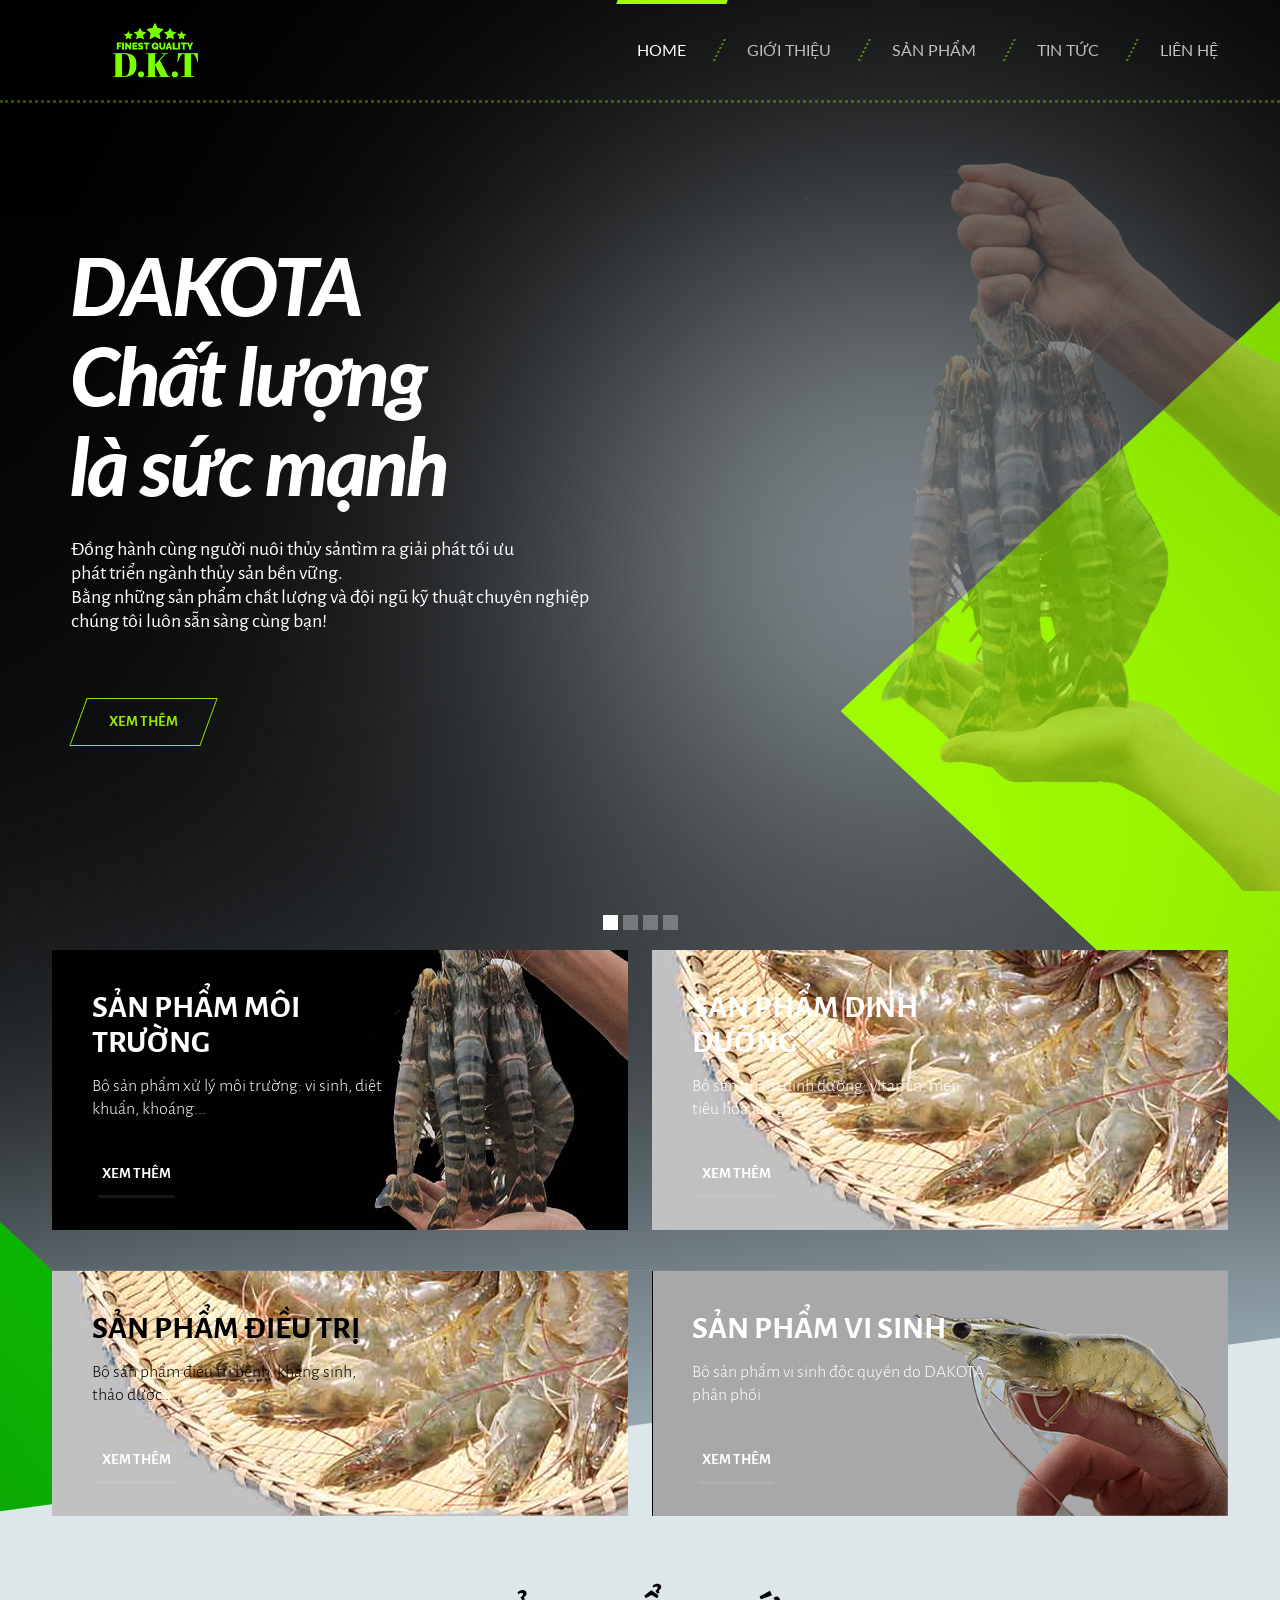
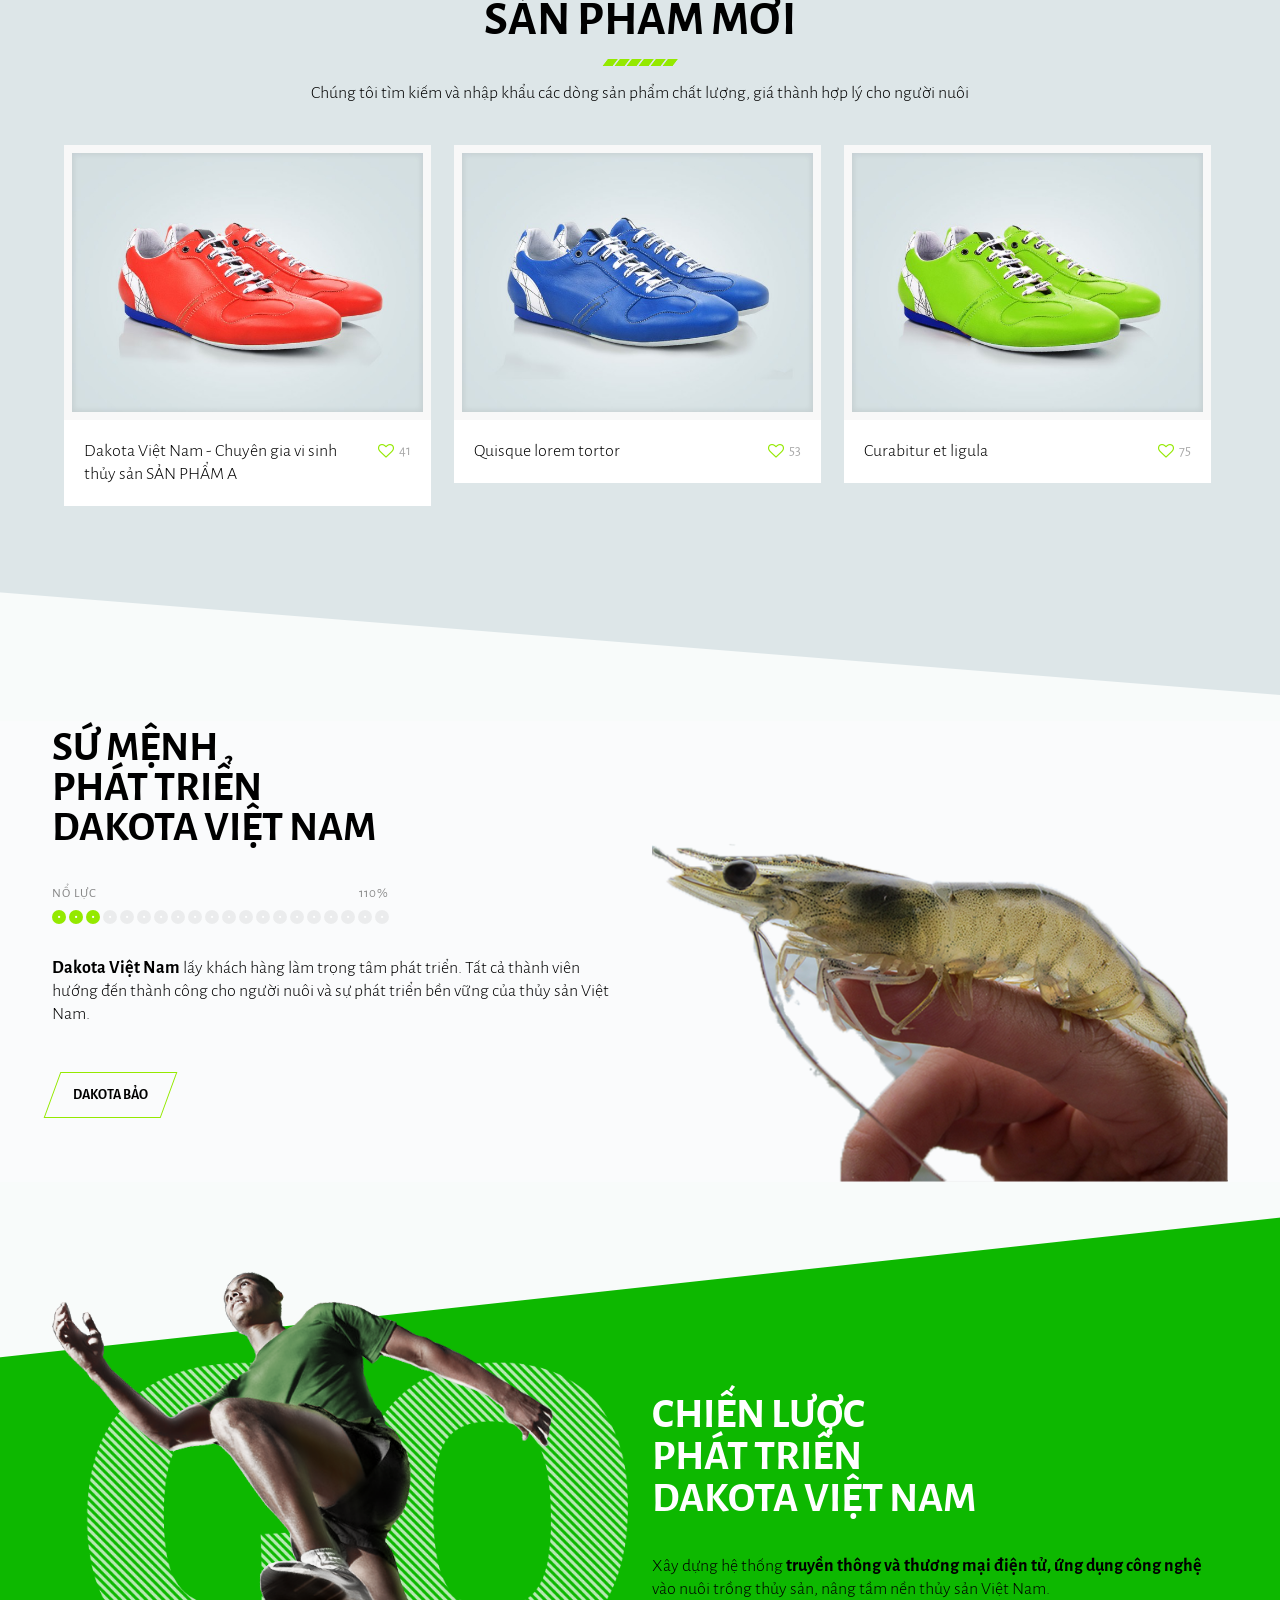
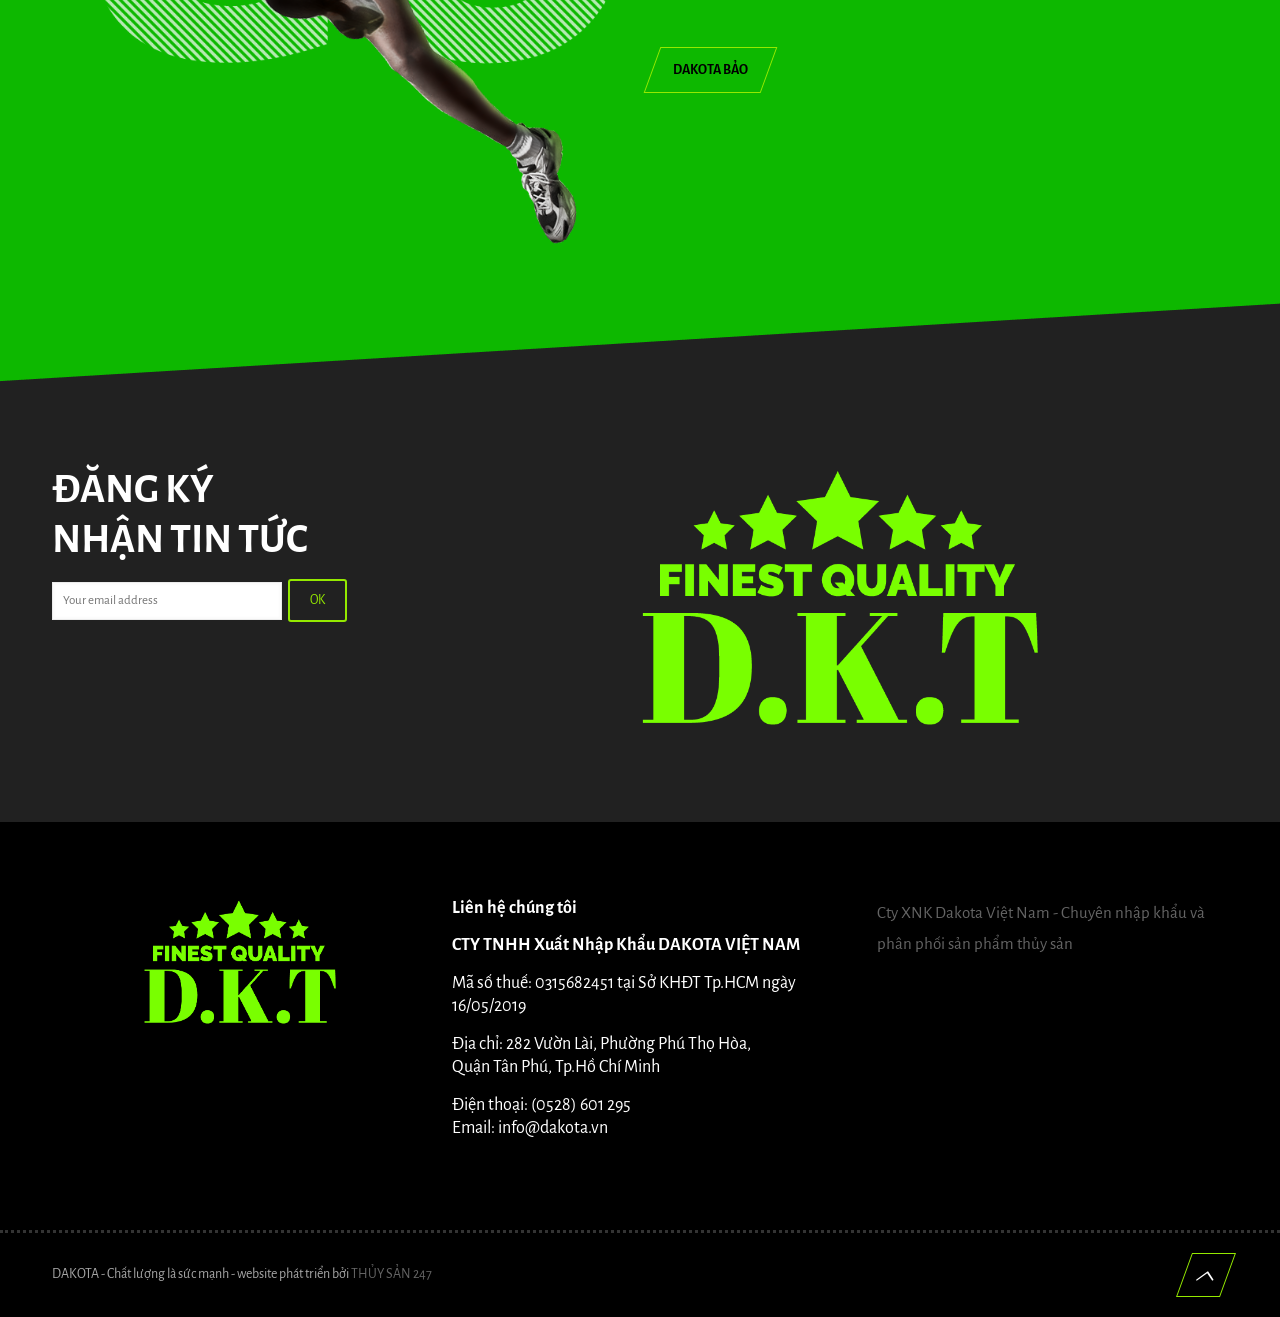
==== commit e6b3be02: "02/08/2021 14:19:54.79" ====
--- a/index.html
+++ b/index.html
@@ -1,705 +1,4 @@
-<!DOCTYPE html>
-<!--[if lt IE 7]><html class="no-js lt-ie10 lt-ie9 lt-ie8 lt-ie7 "> <![endif]-->
-<!--[if IE 7]><html class="no-js lt-ie10 lt-ie9 lt-ie8"> <![endif]-->
-<!--[if IE 8]><html class="no-js lt-ie10 lt-ie9"> <![endif]-->
-<!--[if IE 9]><html class="no-js lt-ie10"> <![endif]-->
-<!--[if gt IE 8]><!-->
-<html class="no-js">
-<!--<![endif]-->
-
-
-<!-- Mirrored from be.beantownthemes.com/html/index.html by HTTrack Website Copier/3.x [XR&CO'2014], Sat, 12 May 2018 09:42:53 GMT -->
-<!-- Added by HTTrack -->
-<meta http-equiv="content-type" content="text/html;charset=utf-8" />
-<!-- /Added by HTTrack -->
-
-<head>
-
-	<!-- Basic Page Needs -->
-	<meta charset="utf-8">
-	<title>DAKOTA - Chất lượng là sức mạnh</title>
-	<meta name="description" content="">
-	<meta name="author" content="">
-
-	<!-- Mobile Specific Metas -->
-	<meta name="viewport" content="width=device-width, initial-scale=1, maximum-scale=1">
-
-	<!-- Favicons -->
-	<link rel="shortcut icon" href="content/sport/images/logo4.png">
-
-	<!-- FONTS -->
-	<link rel='stylesheet' href='http://fonts.googleapis.com/css?family=Roboto:100,300,400,400italic,700'>
-	<link rel='stylesheet' href='http://fonts.googleapis.com/css?family=Lato:100,300,400,400italic,700'>
-	<link rel='stylesheet' href='http://fonts.googleapis.com/css?family=Alegreya+Sans:100,300,400,400italic,500,700,900,900italic'>
-	<link rel='stylesheet' href='http://fonts.googleapis.com/css?family=Patua+One:100,300,400,400italic,700'>
-
-	<!-- CSS -->
-	<!-- Revolution Slider -->
-	<link rel="stylesheet" href="plugins/rs-plugin/css/settings.css">
-
-	<link rel='stylesheet' href='css/global.css'>
-	<link rel='stylesheet' href='content/sport/css/structure.css'>
-	<link rel='stylesheet' href='content/sport/css/sport.css'>
-	<link rel='stylesheet' href='content/sport/css/custom.css'>
-
-	<link rel='stylesheet' href='css/style-demo.css'>
-</head>
-
-<body class="home template-slider layout-full-width button-stroke no-content-padding header-transparent sticky-header sticky-dark subheader-title-left header-menu-right">
-	<!-- Main Theme Wrapper -->
-	<div id="Wrapper">
-		<!-- Header Wrapper -->
-		<div id="Header_wrapper">
-			<!-- Header -->
-			<header id="Header">
-
-				
-				
-				                <!-- Header -  Logo and Menu area -->
-								<div id="Top_bar">
-									<div class="container">
-										<div class="column one">
-											<div class="top_bar_left clearfix">
-												<!-- Logo-->
-												<div class="logo">
-													<a id="logo" href="index.html" title="DAKOTA - Chất lượng là sức mạnh"><img class="scale-with-grid" src="content/sport/images/logo4.png" alt="DAKOTA - Chất lượng là sức mạnh" />
-													</a>
-												</div>
-												<!-- Main menu-->
-												<div class="menu_wrapper">
-													<nav id="menu">
-														<ul id="menu-main-menu" class="menu">
-															<li class="current_page_item">
-																<a href="index.html"><span>HOME</span></a>
-															</li>
-															<li>
-																<a href="/company"><span>GIỚI THIỆU</span></a>
-															</li>
-				                                            <li>
-																<a href="/product"><span>SẢN PHẨM</span></a>
-															</li>
-															<li>
-																<a href="/news"><span>TIN TỨC</span></a>
-															</li>
-															<li>
-																<a href="/contact"><span>LIÊN HỆ</span></a>
-															</li>
-														</ul>
-													</nav>
-													<a class="responsive-menu-toggle" href="#"><i class="icon-menu"></i></a>
-												</div>
-												<!-- Header Searchform area-->
-												<div class="search_wrapper">
-													<form method="get" action="#">
-														<i class="icon_search icon-search"></i>
-														<a href="#" class="icon_close"><i class="icon-cancel"></i></a>
-														<input type="text" class="field" name="s" placeholder="Enter your search" />
-														<input type="submit" class="submit flv_disp_none" value="" />
-													</form>
-												</div>
-											</div>
-										</div>
-									</div>
-								</div>
-								<!-- Revolution slider area-->				<div class="mfn-main-slider">
-					<div id="rev_slider_1_2_wrapper" class="rev_slider_wrapper fullwidthbanner-container sections_style_1">
-						<div id="rev_slider_1_2" class="rev_slider fullwidthabanner tp-overflow-hidden" data-version="5.0.4.1">
-							<ul>
-								<li data-index="rs-1" data-transition="random" data-slotamount="7" data-easein="default" data-easeout="default" data-masterspeed="300"
-									data-rotate="0" data-saveperformance="off" data-title="Slide" data-description="">
-									<img src="plugins/rs-plugin/images/transparent.html" alt="" data-bgposition="center top" data-bgfit="cover" data-bgrepeat="no-repeat"
-										class="rev-slidebg" data-no-retina>
-										<div class="tp-caption homesportlargelight tp-resizeme" id="slide-1-layer-1" data-x="50" data-y="center" data-voffset="-100"
-											data-width="auto" data-height="auto" data-transform_idle="" data-transform_in="x:-50px;opacity:0;s:800;e:Power3.easeInOut;"
-											data-transform_out="auto:auto;s:300;" data-start="500" data-splitin="none" data-splitout="none" data-responsive_offset="on"
-											style="z-index: 5; min-width: auto; min-height: auto; white-space: nowrap; max-width: auto; max-height: auto; font-size: 80px; line-height: 90px; font-weight: 900; color: rgba(255, 255, 255, 1.00);font-family:Lato;border-color:rgba(255, 255, 255, 1.00);">
-											DAKOTA
-											<br> Chất lượng
-											<br> là sức mạnh
-                                        
-						</div>
-
-						<div class="tp-caption homesportsmalllight tp-resizeme" id="slide-1-layer-3" data-x="51" data-y="center" data-voffset="110"
-							data-width="" data-height="" data-transform_idle="" data-transform_in="x:-50px;opacity:0;s:800;e:Power3.easeInOut;"
-							data-transform_out="auto:auto;s:300;" data-start="800" data-splitin="none" data-splitout="none" data-responsive_offset="on"
-							style="z-index: 7; min-width: ; min-height: ; white-space: nowrap; max-width: ; max-height: ; font-size: 20px; line-height: 24px; color: rgba(255, 255, 255, 1.00);border-color:rgba(255, 255, 255, 1.00);">
-							<b>Đồng hành cùng người nuôi thủy sản</b>tìm ra giải phát tối ưu
-							<br> phát triển ngành thủy sản bền vững.
-							<br> Bằng những sản phẩm chất lượng <b>và đội ngũ kỹ thuật</b> chuyên nghiệp
-							<br> chúng tôi luôn sẵn sàng cùng bạn!
-					</div>
-					<div class="tp-caption tp-resizeme" id="slide-1-layer-4" data-x="58" data-y="center" data-voffset="250" data-width="auto"
-						data-height="auto" data-transform_idle="" data-transform_in="x:-50px;opacity:0;s:800;e:Power3.easeInOut;" data-transform_out="auto:auto;s:300;"
-						data-start="1100" data-splitin="none" data-splitout="none" data-responsive_offset="on" style="z-index: 8; min-width: auto; min-height: auto; white-space: nowrap; max-width: auto; max-height: auto;">
-						<a class="button button_large button_theme button_js" href="/company"><span class="button_label">XEM THÊM</span></a>
-				</div>
-				<div class="tp-caption tp-resizeme" id="slide-1-layer-5" data-x="right" data-hoffset="-160" data-y="center" data-voffset="40"
-					data-width="" data-height="" data-transform_idle="" data-transform_in="x:50px;opacity:0;s:1000;e:Power3.easeInOut;" data-transform_out="auto:auto;s:300;"
-					data-start="1400" data-responsive_offset="on" style="z-index: 9;"><img src="content/sport/images/tom.png" alt="" width="787" height="839" data-no-retina>
-		</div>
-		<div class="tp-caption tp-resizeme" id="slide-1-layer-6" data-x="260" data-y="center" data-voffset="240" data-width="" data-height=""
-			data-transform_idle="" data-transform_in="opacity:0;s:800;e:Power3.easeInOut;" data-transform_out="auto:auto;s:300;" data-start="1700"
-			data-responsive_offset="on" style="z-index: 10;"><img src="content/sport/images/home_sport_slide_1_logo.png" alt="" width="219" height="36" data-no-retina>
-	</div>
-	</li>
-	<li data-index="rs-2" data-transition="random" data-slotamount="7" data-easein="default" data-easeout="default" data-masterspeed="300"
-		data-rotate="0" data-saveperformance="off" data-title="Slide" data-description="">
-		<img src="plugins/rs-plugin/images/transparent.html" alt="" data-bgposition="center top" data-bgfit="cover" data-bgrepeat="no-repeat"
-			class="rev-slidebg" data-no-retina>
-			<div class="tp-caption homesportlargelight tp-resizeme" id="slide-1-layer-1" data-x="50" data-y="center" data-voffset="-100"
-				data-width="auto" data-height="auto" data-transform_idle="" data-transform_in="x:-50px;opacity:0;s:800;e:Power3.easeInOut;"
-				data-transform_out="auto:auto;s:300;" data-start="500" data-splitin="none" data-splitout="none" data-responsive_offset="on"
-				style="z-index: 5; min-width: auto; min-height: auto; white-space: nowrap; max-width: auto; max-height: auto; font-size: 80px; line-height: 90px; font-weight: 900; color: rgba(255, 255, 255, 1.00);font-family:Lato;border-color:rgba(255, 255, 255, 1.00);">
-				DAKOTA
-				<br> chất lượng
-				<br> là sức mạnh
-				</div>
-
-				<div class="tp-caption homesportsmalllight tp-resizeme" id="slide-1-layer-3" data-x="51" data-y="center" data-voffset="110"
-					data-width="" data-height="" data-transform_idle="" data-transform_in="x:-50px;opacity:0;s:800;e:Power3.easeInOut;" data-transform_out="auto:auto;s:300;"
-					data-start="800" data-splitin="none" data-splitout="none" data-responsive_offset="on" style="z-index: 7; min-width: ; min-height: ; white-space: nowrap; max-width: ; max-height: ; font-size: 20px; line-height: 24px; color: rgba(255, 255, 255, 1.00);border-color:rgba(255, 255, 255, 1.00);">
-					<b>Đồng hành cùng người nuôi thủy sản</b>tìm ra giải phát tối ưu
-					<br> phát triển ngành thủy sản bền vững.
-					<br> Bằng những sản phẩm chất lượng <b>và đội ngũ kỹ thuật</b> chuyên nghiệp
-					<br> chúng tôi luôn sẵn sàng cùng bạn!
-					</div>
-					<div class="tp-caption tp-resizeme" id="slide-1-layer-4" data-x="58" data-y="center" data-voffset="250" data-width="auto"
-						data-height="auto" data-transform_idle="" data-transform_in="x:-50px;opacity:0;s:800;e:Power3.easeInOut;" data-transform_out="auto:auto;s:300;"
-						data-start="1100" data-splitin="none" data-splitout="none" data-responsive_offset="on" style="z-index: 8; min-width: auto; min-height: auto; white-space: nowrap; max-width: auto; max-height: auto;">
-						<a class="button button_large button_theme button_js" href="/company"><span class="button_label">XEM THÊM</span></a>
-						</div>
-						<div class="tp-caption tp-resizeme" id="slide-1-layer-5" data-x="right" data-hoffset="-160" data-y="center" data-voffset="40"
-							data-width="" data-height="" data-transform_idle="" data-transform_in="x:50px;opacity:0;s:1000;e:Power3.easeInOut;"
-							data-transform_out="auto:auto;s:300;" data-start="1400" data-responsive_offset="on" style="z-index: 9;"><img src="content/sport/images/tom6.png" alt="" width="787" height="839" data-no-retina>
-							</div>
-							<div class="tp-caption tp-resizeme" id="slide-1-layer-6" data-x="260" data-y="center" data-voffset="240" data-width="" data-height=""
-								data-transform_idle="" data-transform_in="opacity:0;s:800;e:Power3.easeInOut;" data-transform_out="auto:auto;s:300;"
-								data-start="1700" data-responsive_offset="on" style="z-index: 10;"><img src="content/sport/images/home_sport_slide_1_logo.png" alt="" width="219" height="36" data-no-retina>
-								</div>
-								</li>
-								<li data-index="rs-3" data-transition="random" data-slotamount="7" data-easein="default" data-easeout="default" data-masterspeed="300"
-									data-rotate="0" data-saveperformance="off" data-title="Slide" data-description="">
-									<img src="plugins/rs-plugin/images/transparent.html" alt="" data-bgposition="center top" data-bgfit="cover" data-bgrepeat="no-repeat"
-										class="rev-slidebg" data-no-retina>
-										<div class="tp-caption homesportlargelight tp-resizeme" id="slide-1-layer-1" data-x="50" data-y="center" data-voffset="-100"
-											data-width="auto" data-height="auto" data-transform_idle="" data-transform_in="x:-50px;opacity:0;s:800;e:Power3.easeInOut;"
-											data-transform_out="auto:auto;s:300;" data-start="500" data-splitin="none" data-splitout="none" data-responsive_offset="on"
-											style="z-index: 5; min-width: auto; min-height: auto; white-space: nowrap; max-width: auto; max-height: auto; font-size: 80px; line-height: 90px; font-weight: 900; color: rgba(255, 255, 255, 1.00);font-family:Lato;border-color:rgba(255, 255, 255, 1.00);">
-											DAKOTA
-											<br> chất lượng
-											<br> là sức mạnh
-											</div>
-
-											<div class="tp-caption homesportsmalllight tp-resizeme" id="slide-1-layer-3" data-x="51" data-y="center" data-voffset="110"
-												data-width="" data-height="" data-transform_idle="" data-transform_in="x:-50px;opacity:0;s:800;e:Power3.easeInOut;"
-												data-transform_out="auto:auto;s:300;" data-start="800" data-splitin="none" data-splitout="none" data-responsive_offset="on"
-												style="z-index: 7; min-width: ; min-height: ; white-space: nowrap; max-width: ; max-height: ; font-size: 20px; line-height: 24px; color: rgba(255, 255, 255, 1.00);border-color:rgba(255, 255, 255, 1.00);">
-												<b>Đồng hành cùng người nuôi thủy sản</b>tìm ra giải phát tối ưu
-												<br> phát triển ngành thủy sản bền vững.
-												<br> Bằng những sản phẩm chất lượng <b>và đội ngũ kỹ thuật</b> chuyên nghiệp
-												<br> chúng tôi luôn sẵn sàng cùng bạn!
-												</div>
-												<div class="tp-caption tp-resizeme" id="slide-1-layer-4" data-x="58" data-y="center" data-voffset="250" data-width="auto"
-													data-height="auto" data-transform_idle="" data-transform_in="x:-50px;opacity:0;s:800;e:Power3.easeInOut;" data-transform_out="auto:auto;s:300;"
-													data-start="1100" data-splitin="none" data-splitout="none" data-responsive_offset="on" style="z-index: 8; min-width: auto; min-height: auto; white-space: nowrap; max-width: auto; max-height: auto;">
-													<a class="button button_large button_theme button_js" href="/company"><span class="button_label">XEM THÊM</span></a>
-													</div>
-													<div class="tp-caption tp-resizeme" id="slide-1-layer-5" data-x="right" data-hoffset="-160" data-y="center" data-voffset="40"
-														data-width="" data-height="" data-transform_idle="" data-transform_in="x:50px;opacity:0;s:1000;e:Power3.easeInOut;"
-														data-transform_out="auto:auto;s:300;" data-start="1400" data-responsive_offset="on" style="z-index: 9;"><img src="content/sport/images/benh-tom3.png" alt="" width="787" height="839" data-no-retina>
-														</div>
-														<div class="tp-caption tp-resizeme" id="slide-1-layer-6" data-x="260" data-y="center" data-voffset="240" data-width="" data-height=""
-															data-transform_idle="" data-transform_in="opacity:0;s:800;e:Power3.easeInOut;" data-transform_out="auto:auto;s:300;"
-															data-start="1700" data-responsive_offset="on" style="z-index: 10;"><img src="content/sport/images/home_sport_slide_1_logo.png" alt="" width="219" height="36" data-no-retina>
-															</div>
-															</li>
-															<li data-index="rs-4" data-transition="random" data-slotamount="7" data-easein="default" data-easeout="default" data-masterspeed="300"
-																data-rotate="0" data-saveperformance="off" data-title="Slide" data-description="">
-																<img src="plugins/rs-plugin/images/transparent.html" alt="" data-bgposition="center top" data-bgfit="cover" data-bgrepeat="no-repeat"
-																	class="rev-slidebg" data-no-retina>
-																	<div class="tp-caption homesportlargelight tp-resizeme" id="slide-2-layer-1" data-x="50" data-y="center" data-voffset="-100"
-																		data-width="auto" data-height="auto" data-transform_idle="" data-transform_in="x:-50px;opacity:0;s:800;e:Power3.easeInOut;"
-																		data-transform_out="auto:auto;s:300;" data-start="500" data-splitin="none" data-splitout="none" data-responsive_offset="on"
-																		style="z-index: 5; min-width: auto; min-height: auto; white-space: nowrap; max-width: auto; max-height: auto; font-size: 80px; line-height: 90px; font-weight: 900; color: rgba(255, 255, 255, 1.00);font-family:Lato;border-color:rgba(255, 255, 255, 1.00);">
-																		DAKOTA
-																		<br> đồng hành
-																		<br> cùng nhà nông!
-																		</div>
-
-																		<div class="tp-caption homesportsmalllight tp-resizeme" id="slide-2-layer-3" data-x="51" data-y="center" data-voffset="110"
-																			data-width="" data-height="" data-transform_idle="" data-transform_in="x:-50px;opacity:0;s:800;e:Power3.easeInOut;"
-																			data-transform_out="auto:auto;s:300;" data-start="800" data-splitin="none" data-splitout="none" data-responsive_offset="on"
-																			style="z-index: 7; min-width: ; min-height: ; white-space: nowrap; max-width: ; max-height: ; font-size: 20px; line-height: 24px; color: rgba(255, 255, 255, 1.00);border-color:rgba(255, 255, 255, 1.00);">
-																			<b>Hướng đến nền thủy sản xanh,</b>sạch
-																			<br> Bằng những giải pháp an toàn
-																			<br> thân thiện, <b>hiệu quả</b> và thành công
-																			<br> cùng nhà nông làm giàu!
-																			</div>
-																			<div class="tp-caption tp-resizeme" id="slide-2-layer-4" data-x="58" data-y="center" data-voffset="250" data-width="auto"
-																				data-height="auto" data-transform_idle="" data-transform_in="x:-50px;opacity:0;s:800;e:Power3.easeInOut;"
-																				data-transform_out="auto:auto;s:300;" data-start="1100" data-splitin="none" data-splitout="none" data-responsive_offset="on"
-																				style="z-index: 8; min-width: auto; min-height: auto; white-space: nowrap; max-width: auto; max-height: auto;">
-																				<a class="button button_large button_theme button_js" href="/company"><span class="button_label">XEM THÊM</span></a>
-																				</div>
-																				<div class="tp-caption tp-resizeme" id="slide-2-layer-5" data-x="right" data-hoffset="-120" data-y="center" data-voffset="40"
-																					data-width="" data-height="" data-transform_idle="" data-transform_in="x:50px;opacity:0;s:1000;e:Power3.easeInOut;"
-																					data-transform_out="auto:auto;s:300;" data-start="1400" data-responsive_offset="on" style="z-index: 9;"><img src="content/sport/images/tom-dep1.png" alt="" width="auto" height="auto" data-no-retina>
-																					</div>
-																					<div class="tp-caption tp-resizeme" id="slide-2-layer-6" data-x="260" data-y="center" data-voffset="240" data-width="" data-height=""
-																						data-transform_idle="" data-transform_in="opacity:0;s:800;e:Power3.easeInOut;" data-transform_out="auto:auto;s:300;"
-																						data-start="1700" data-responsive_offset="on" style="z-index: 10;"><img src="content/sport/images/home_sport_slide_1_logo.png" alt="" width="219" height="36" data-no-retina>
-																						</div>
-																						</li>
-																						</ul>
-																						<div class="tp-bannertimer tp-bottom flv_viz_hid"></div>
-																						</div>
-																						</div>
-																						</div>
-																						</header>
-																						</div>
-																						<!-- Main Content -->
-																						<div id="Content">
-																							<div class="content_wrapper clearfix">
-																								<div class="sections_group">
-																									<div class="entry-content">
-																										<div class="section dark " style="padding-top:0px; padding-bottom:0px; background-image:url(content/sport/images/home_sport_section_4.png); background-repeat:no-repeat; background-position:center bottom; ">
-																											<div class="section_wrapper clearfix">
-																												<div class="items_group clearfix">
-																													<!-- One Second (1/2) Column -->
-																													<div class="column one-second column_column ">
-																														<div class="column_attr ">
-																															<div class="home_box" style="background: #000 url(content/sport/images/banner3.jpg) no-repeat right bottom;">
-																																<h4 style="line-height: 35px;">SẢN PHẨM MÔI TRƯỜNG</h4>
-																																<h5>
-																																	Bộ sản phẩm xử lý môi trường: vi sinh, diệt khuẩn, khoáng...
-																																</h5>
-																																<a class="mfn-link mfn-link-4 " href="/product" data-hover="See products"><span data-hover="See products">XEM THÊM</span></a>
-																															</div>
-																														</div>
-																													</div>
-																													<!-- One Second (1/2) Column -->
-																													<div class="column one-second column_column ">
-																														<div class="column_attr ">
-																															<div class="home_box" style="background: #000 url(content/sport/images/banner33.jpg)  no-repeat right bottom;">
-																																<h4 style="line-height: 35px;">SẢN PHẨM DINH DƯỠNG</h4>
-																																<h5>
-																																	Bộ sản phẩm dinh dưỡng: vitamin, men tiêu hóa, bổ gan...
-																																</h5>
-																																<a class="mfn-link mfn-link-4 " href="/product" data-hover="See products"><span data-hover="See products">XEM THÊM</span></a>
-																															</div>
-																														</div>
-																													</div>
-																													<!-- Page devider -->
-																													<!-- One full width row-->
-																													<div class="column one column_divider ">
-																														<hr class="no_line" />
-																													</div>
-																													<!-- One Second (1/2) Column -->
-																													<div class="column one-second column_column ">
-																														<div class="column_attr ">
-																															<div class="home_box" style="background: #87dc26 url(content/sport/images/banner33.jpg) no-repeat right bottom;">
-																																<h4 style="color: #000; line-height: 35px;">SẢN PHẨM ĐIỀU TRỊ</h4>
-																																<h5 style="color: #000;">
-																																	Bộ sản phẩm điều trị bệnh: kháng sinh, thảo dược...
-																																</h5>
-																																<a class="mfn-link mfn-link-4 " href="/product" data-hover="See products"><span data-hover="See products">XEM THÊM</span></a>
-																															</div>
-																														</div>
-																													</div>
-																													<!-- One Second (1/2) Column -->
-																													<div class="column one-second column_column ">
-																														<div class="column_attr ">
-																															<div class="home_box" style="background: #000 url(content/sport/images/tom-dep1.jpg) no-repeat right bottom;">
-																																<h4 style="line-height: 35px;">SẢN PHẨM VI SINH</h4>
-																																<h5>
-																																	Bộ sản phẩm vi sinh độc quyền do DAKOTA phân phối
-																																</h5>
-																																<a class="mfn-link mfn-link-4 " href="/product" data-hover="See products"><span data-hover="See products">XEM THÊM</span></a>
-																															</div>
-																														</div>
-																													</div>
-																												</div>
-																											</div>
-																										</div>
-																										<div class="section" style="padding-top:40px; padding-bottom:0px; background-color:#dde6e8">
-																											<div class="section_wrapper clearfix">
-																												<div class="items_group clearfix">
-																													<!-- One full width row-->
-																													<div class="column one column_column ">
-																														<div class="column_attr align_center">
-																															<h2>SẢN PHẨM MỚI</h2>
-																															<div class="image_frame no_link scale-with-grid alignnone no_border">
-																																<div class="image_wrapper"><img class="scale-with-grid" src="content/sport/images/home_sport_heading_sep.png" alt="">
-																																</div>
-																															</div>
-																															<hr class="no_line hrmargin_b_15">
-																															<h5 style="margin: 0 7%;">Chúng tôi tìm kiếm và nhập khẩu các dòng sản phẩm chất lượng, giá thành hợp lý cho người nuôi
-																															</h5>
-																														</div>
-																													</div>
-																													<!-- One full width row-->
-																													<div class="column one column_portfolio ">
-																														<div class="portfolio_wrapper isotope_wrapper ">
-																															<ul class="portfolio_group lm_wrapper isotope grid">
-																																<!-- Portfolio item -->
-																																<li class="portfolio-item isotope-item category-clothing tall">
-																																	<div class="portfolio-item-fw-bg">
-																																		<div class="portfolio-item-fw-wrapper">
-																																			<div class="list_style_header">
-																																				<h3 class="entry-title">
-																																					<a href="/san-pham-a">Dakota Việt Nam - Chuyên gia vi sinh thủy sản SẢN PHẨM A</a>
-																																				</h3>
-																																				<div class="links_wrapper">
-																																					<a href="#" class="button button_js portfolio_prev_js"><span class="button_icon"><i class="icon-up-open"></i></span></a>
-																																					<a href="#" class="button button_js portfolio_next_js"><span class="button_icon"><i class="icon-down-open"></i></span></a>
-																																					<a href="/san-pham-a" class="button button_left button_theme button_js"><span class="button_icon"><i class="icon-link"></i></span><span class="button_label">Read more</span></a>
-																																				</div>
-																																			</div>
-																																			<div class="image_frame scale-with-grid">
-																																				<div class="image_wrapper">
-																																					<a href="/san-pham-a">
-																																						<div class="mask"></div><img width="640" height="500" src="content/sport/images/home_sport_shoe1-640x500.jpg"
-																																							class="scale-with-grid wp-post-image" alt="home_sport_shoe1" />
-																																					</a>
-																																					<div class="image_links double">
-																																						<a href="content/sport/images/home_sport_shoe1.jpg" class="zoom" rel="prettyphoto"><i class="icon-search"></i></a>
-																																						<a href="/san-pham-a" class="link"><i class="icon-link"></i></a>
-																																					</div>
-																																				</div>
-																																			</div>
-																																			<div class="desc">
-																																				<div class="title_wrapper">
-																																					<h5 class="entry-title">
-																																						<a href="/san-pham-a">Dakota Việt Nam - Chuyên gia vi sinh thủy sản SẢN PHẨM A</a>
-																																					</h5>
-																																					<div class="button-love">
-																																						<a href="#" class="mfn-love " data-id="2189"><span class="icons-wrapper"><i class="icon-heart-empty-fa"></i><i class="icon-heart-fa"></i></span><span
-																																								class="label">41</span></a>
-																																					</div>
-																																				</div>
-																																				<div class="details-wrapper">
-																																					<dl>
-																																						<dt>
-																																							Date
-																																						</dt>
-																																						<dd>
-																																							May 1, 2014
-																																						</dd>
-																																						<dd></dd>
-																																					</dl>
-																																				</div>
-																																				<div class="desc-wrapper"></div>
-																																			</div>
-																																		</div>
-																																	</div>
-																																</li>
-																																<!-- Portfolio item -->
-																																<li class="portfolio-item isotope-item category-shoes ">
-																																	<div class="portfolio-item-fw-bg">
-																																		<div class="portfolio-item-fw-wrapper">
-																																			<div class="list_style_header">
-																																				<h3 class="entry-title">
-																																					<a href="content/sport/portfolio-item-6.html">Quisque lorem tortor</a>
-																																				</h3>
-																																				<div class="links_wrapper">
-																																					<a href="#" class="button button_js portfolio_prev_js"><span class="button_icon"><i class="icon-up-open"></i></span></a>
-																																					<a href="#" class="button button_js portfolio_next_js"><span class="button_icon"><i class="icon-down-open"></i></span></a>
-																																					<a href="content/sport/portfolio-item-6.html" class="button button_left button_theme button_js"><span class="button_icon"><i class="icon-link"></i></span><span class="button_label">Read more</span></a>
-																																				</div>
-																																			</div>
-																																			<div class="image_frame scale-with-grid">
-																																				<div class="image_wrapper">
-																																					<a href="content/sport/portfolio-item-6.html">
-																																						<div class="mask"></div><img width="640" height="500" src="content/sport/images/home_sport_shoe2-640x500.jpg"
-																																							class="scale-with-grid wp-post-image" alt="home_sport_shoe2" />
-																																					</a>
-																																					<div class="image_links double">
-																																						<a href="content/sport/images/home_sport_shoe2.jpg" class="zoom" rel="prettyphoto"><i class="icon-search"></i></a>
-																																						<a href="content/sport/portfolio-item-6.html" class="link"><i class="icon-link"></i></a>
-																																					</div>
-																																				</div>
-																																			</div>
-																																			<div class="desc">
-																																				<div class="title_wrapper">
-																																					<h5 class="entry-title">
-																																						<a href="content/sport/portfolio-item-6.html">Quisque lorem tortor</a>
-																																					</h5>
-																																					<div class="button-love">
-																																						<a href="#" class="mfn-love " data-id="2188"><span class="icons-wrapper"><i class="icon-heart-empty-fa"></i><i class="icon-heart-fa"></i></span><span
-																																								class="label">53</span></a>
-																																					</div>
-																																				</div>
-																																				<div class="details-wrapper">
-																																					<dl>
-																																						<dt>
-																																							Date
-																																						</dt>
-																																						<dd>
-																																							April 30, 2014
-																																						</dd>
-																																						<dd></dd>
-																																					</dl>
-																																				</div>
-																																				<div class="desc-wrapper"></div>
-																																			</div>
-																																		</div>
-																																	</div>
-																																</li>
-																																<!-- Portfolio item -->
-																																<li class="portfolio-item isotope-item category-clothing wide">
-																																	<div class="portfolio-item-fw-bg">
-																																		<div class="portfolio-item-fw-wrapper">
-																																			<div class="list_style_header">
-																																				<h3 class="entry-title">
-																																					<a href="content/sport/portfolio-item-2.html">Curabitur et ligula</a>
-																																				</h3>
-																																				<div class="links_wrapper">
-																																					<a href="#" class="button button_js portfolio_prev_js"><span class="button_icon"><i class="icon-up-open"></i></span></a>
-																																					<a href="#" class="button button_js portfolio_next_js"><span class="button_icon"><i class="icon-down-open"></i></span></a>
-																																					<a href="content/sport/portfolio-item-2.html" class="button button_left button_theme button_js"><span class="button_icon"><i class="icon-link"></i></span><span class="button_label">Read more</span></a>
-																																				</div>
-																																			</div>
-																																			<div class="image_frame scale-with-grid">
-																																				<div class="image_wrapper">
-																																					<a href="content/sport/portfolio-item-2.html">
-																																						<div class="mask"></div><img width="640" height="500" src="content/sport/images/home_sport_shoe3-640x500.jpg"
-																																							class="scale-with-grid wp-post-image" alt="home_sport_shoe3" />
-																																					</a>
-																																					<div class="image_links double">
-																																						<a href="content/sport/images/home_sport_shoe3.jpg" class="zoom" rel="prettyphoto"><i class="icon-search"></i></a>
-																																						<a href="content/sport/portfolio-item-2.html" class="link"><i class="icon-link"></i></a>
-																																					</div>
-																																				</div>
-																																			</div>
-																																			<div class="desc">
-																																				<div class="title_wrapper">
-																																					<h5 class="entry-title">
-																																						<a href="content/sport/portfolio-item-2.html">Curabitur et ligula</a>
-																																					</h5>
-																																					<div class="button-love">
-																																						<a href="#" class="mfn-love " data-id="2187"><span class="icons-wrapper"><i class="icon-heart-empty-fa"></i><i class="icon-heart-fa"></i></span><span
-																																								class="label">75</span></a>
-																																					</div>
-																																				</div>
-																																				<div class="details-wrapper">
-																																					<dl>
-																																						<dt>
-																																							Date
-																																						</dt>
-																																						<dd>
-																																							April 29, 2014
-																																						</dd>
-																																						<dd></dd>
-																																					</dl>
-																																				</div>
-																																				<div class="desc-wrapper"></div>
-																																			</div>
-																																		</div>
-																																	</div>
-																																</li>
-																															</ul>
-																														</div>
-																													</div>
-																												</div>
-																											</div>
-																										</div>
-																										<div class="section no-margin " style="padding-top:40px; padding-bottom:0px; background-color:#fafbfc; background-image:url(content/sport/images/home_sport_section_1.png); background-repeat:no-repeat; background-position:center top; ">
-																											<div class="section_wrapper clearfix">
-																												<div class="items_group clearfix">
-																													<!-- One Second (1/2) Column -->
-																													<div class="column one-second column_column ">
-																														<div class="column_attr ">
-																															<hr class="no_line" style="margin: 0 auto 120px;" />
-																															<h3 style="line-height: 40px;">SỨ MỆNH
-																																<br> PHÁT TRIỂN
-																																<br> DAKOTA VIỆT NAM</h3>
-																															<hr class="no_line hrmargin_b_20" />
-																															<div style="display: inline-block;">
-																																<p style="margin: 0px; letter-spacing: 1px; color: #858585; font-size: 13px;">
-																																	NỔ LỰC<span style="float: right">110%</span>
-																																</p>
-																																<div class="progress_icons" data-active="20" data-color="">
-																																	<span class="progress_icon"><i class="icon-dot"></i></span><span class="progress_icon"><i class="icon-dot"></i></span><span
-																																		class="progress_icon"><i class="icon-dot"></i></span><span class="progress_icon"><i class="icon-dot"></i></span><span
-																																		class="progress_icon"><i class="icon-dot"></i></span><span class="progress_icon"><i class="icon-dot"></i></span><span
-																																		class="progress_icon"><i class="icon-dot"></i></span><span class="progress_icon"><i class="icon-dot"></i></span><span
-																																		class="progress_icon"><i class="icon-dot"></i></span><span class="progress_icon"><i class="icon-dot"></i></span><span
-																																		class="progress_icon"><i class="icon-dot"></i></span><span class="progress_icon"><i class="icon-dot"></i></span><span
-																																		class="progress_icon"><i class="icon-dot"></i></span><span class="progress_icon"><i class="icon-dot"></i></span><span
-																																		class="progress_icon"><i class="icon-dot"></i></span><span class="progress_icon"><i class="icon-dot"></i></span><span
-																																		class="progress_icon"><i class="icon-dot"></i></span><span class="progress_icon"><i class="icon-dot"></i></span><span
-																																		class="progress_icon"><i class="icon-dot"></i></span><span class="progress_icon"><i class="icon-dot"></i></span>
-																																</div>
-																															</div>
-																															<hr class="no_line hrmargin_b_10" />
-																															<h5><b>Dakota Việt Nam </b> lấy khách hàng làm trọng tâm phát triển. Tất cả thành viên hướng đến
-																																thành công cho người nuôi và sự phát triển bền vững của thủy sản Việt Nam.</h5>
-																															<hr class="no_line hrmargin_b_30" />
-																															<a class="button button_js" href="#"><span class="button_label">DAKOTA BẢO</span></a>
-																														</div>
-																													</div>
-																													<!-- One Second (1/2) Column -->
-																													<div class="column one-second column_image ">
-																														<div class="image_frame no_link scale-with-grid aligncenter no_border">
-																															<div class="image_wrapper"><img class="scale-with-grid" src="content/sport/images/tom-dep1.png" alt="">
-																															</div>
-																														</div>
-																													</div>
-																												</div>
-																											</div>
-																										</div>
-																										<div class="section" style="padding-top:90px; padding-bottom:0px; background-color:#0db800; background-image:url(content/sport/images/home_sport_section_2.png); background-repeat:no-repeat; background-position:center top; ">
-																											<div class="section_wrapper clearfix">
-																												<div class="items_group clearfix">
-																													<!-- One Second (1/2) Column -->
-																													<div class="column one-second column_image ">
-																														<div class="image_frame no_link scale-with-grid aligncenter no_border">
-																															<div class="image_wrapper">
-																																<img class="scale-with-grid" src="content/sport/images/home_sport_slide2_running_man.png" alt="">
-																															</div>
-																														</div>
-																													</div>
-																													<!-- One Second (1/2) Column -->
-																													<div class="column one-second column_column ">
-																														<div class="column_attr ">
-																															<hr class="no_line" style="margin: 0 auto 120px;" />
-																															<h3 style="color: #fff; line-height: 42px;">CHIẾN LƯỢC
-																																<br> PHÁT TRIỂN
-																																<br> DAKOTA VIỆT NAM</h3>
-																															<hr class="no_line hrmargin_b_20" />
-																															<h5>Xây dựng hệ thống <b>truyền thông và thương mại điện tử, ứng dụng công nghệ </b> vào nuôi
-																																trồng thủy sản, nâng tầm nền thủy sản Việt Nam.</h5>
-																															<hr class="no_line hrmargin_b_30" />
-																															<a class="button button_js" href="#"><span class="button_label">DAKOTA BẢO</span></a>
-																														</div>
-																													</div>
-																												</div>
-																											</div>
-																										</div>
-																										<div class="section" style="padding-top:180px; padding-bottom:40px; background-color:#212121; background-image:url(content/sport/images/home_sport_section_3.png); background-repeat:no-repeat; background-position:center top; ">
-																											<div class="section_wrapper clearfix">
-																												<div class="items_group clearfix">
-																													<!-- One Third (1/3) Column -->
-																													<div class="column one-third column_column">
-																														<div class="column_attr ">
-																															<h3 style="color: #fff; line-height: 50px;">ĐĂNG KÝ
-																																<br> NHẬN TIN TỨC</h3>
-																															<div id="mc4wp-form-1" class="form mc4wp-form">
-																																<form id="newsletterform" class="newsletter_form">
-																																	<input placeholder="Your email address" type="email" id="email_news" name="email_news" size="40" aria-required="true" aria-invalid="false"
-																																	/>
-																																	<input type="button" value="OK" id="submit" onClick="return check_values_news();">
-																																</form>
-																															</div>
-																														</div>
-																													</div>
-																													<!-- Two Third (2/3) Column -->
-																													<div class="column two-third column_image ">
-																														<div class="image_frame no_link scale-with-grid aligncenter no_border">
-																															<div class="image_wrapper"><img class="scale-with-grid" src="content/sport/images/logo4.png" alt="">
-																															</div>
-																														</div>
-																													</div>
-																												</div>
-																											</div>
-																										</div>
-																										<div class="section the_content no_content">
-																											<div class="section_wrapper">
-																												<div class="the_content_wrapper"></div>
-																											</div>
-																										</div>
-																									</div>
-																								</div>
-																							</div>
-																						</div>
-																						<!-- Footer-->
-																						<footer id="Footer" class="clearfix">
-																							<div class="widgets_wrapper" style="padding:60px 0;">
-																								<div class="container">
-																									<div class="column one-third">
-																										<aside class="widget widget_text">
-																											<div class="textwidget">
-																												<div class="image_frame image_item no_link scale-with-grid alignnone no_border">
-																													<div class="image_wrapper"><img class="scale-with-grid" src="content/sport/images/logo4.png" alt="home_footer_logo" width="400" height="50" />
-																													</div>
-																												</div>
-																						
-																												<hr class="no_line hrmargin_b_10" />
-																												
-																						
-																											</div>
-																										</aside>
-																									</div>
-																						            <div class="column one-third">
-																										<aside class="widget widget_text">
-																											<h3>Liên hệ chúng tôi</h3>
-																											<div class="textwidget">
-																						                        <h5><b> CTY TNHH Xuất Nhập Khẩu DAKOTA VIỆT NAM
-																												</h5>
-																						                        <h4>
-																													Mã số thuế: 0315682451 tại Sở KHĐT Tp.HCM ngày 16/05/2019
-																												</h4>
-																						                        <h4>
-																													Địa chỉ: 282 Vườn Lài, Phường Phú Thọ Hòa,
-																													<br> Quận Tân Phú, Tp.Hồ Chí Minh
-																						
-																												</h4>
-																												<h4>
-																													Điện thoại: (0528) 601 295
-																													<br> Email:
-																													<a href="info@dakota.vn">info@dakota.vn</a>
-																												</h4>
-																												
-																											</div>
-																										</aside>
-																									</div>
-																									<div class="column one-third">
-																						                <div class="fb-page" data-href="https://www.facebook.com/xnkdakota/" data-tabs="timeline" data-width="500" data-height="350" data-small-header="false" data-adapt-container-width="true" data-hide-cover="false" data-show-facepile="true"><blockquote cite="https://www.facebook.com/xnkdakota/" class="fb-xfbml-parse-ignore"><a href="https://www.facebook.com/xnkdakota/">Cty XNK Dakota Việt Nam - Chuyên nhập khẩu và phân phối sản phẩm thủy sản</a></blockquote></div>
-																									</div>
-																									
-																								</div>
-																							</div>
-																							<!-- Footer copyright-->
-																							<div class="footer_copy">
-																								<div class="container">
-																									<div class="column one">
-																										<a id="back_to_top" href="#" class="button button_left button_js"><span class="button_icon"><i class="icon-up-open-big"></i></span></a>
-																										<div class="copyright">
-																											DAKOTA - Chất lượng là sức mạnh - website phát triển bởi
-																											<a target="_blank" rel="nofollow" href="https://thuysan247.com">THỦY SẢN 247</a>
-																										</div>
-																										<!--Social info area-->
-																										<ul class="social"></ul>
-																									</div>
-																								</div>
-																							</div>
-																						</footer>
-																						</div>
-																						<div id="fb-root"></div>
-																						<script async defer crossorigin="anonymous" src="https://connect.facebook.net/vi_VN/sdk.js#xfbml=1&version=v3.3&appId=744906669219015&autoLogAppEvents=1"></script>
-																						<!-- JS -->
-																						<script src="js/jquery-2.1.4.min.js"></script>
-																						
-																						<script src="js/mfn.menu.js"></script>
-																						<script src="js/jquery.plugins.js"></script>
-																						<script src="js/jquery.jplayer.min.js"></script>
-																						<script src="js/animations/animations.js"></script>
-																						<script src="js/scripts.js"></script>
-																						<script src="js/email.js"></script>
-																						
-																						<script src="plugins/rs-plugin/js/jquery.themepunch.tools.min.js"></script>
-																						<script src="plugins/rs-plugin/js/jquery.themepunch.revolution.min.js"></script>
-																						<script src="plugins/rs-plugin/js/extensions/revolution.extension.video.min.js"></script>
-																						<script src="plugins/rs-plugin/js/extensions/revolution.extension.slideanims.min.js"></script>
-																						<script src="plugins/rs-plugin/js/extensions/revolution.extension.actions.min.js"></script>
-																						<script src="plugins/rs-plugin/js/extensions/revolution.extension.layeranimation.min.js"></script>
-																						<script src="plugins/rs-plugin/js/extensions/revolution.extension.kenburn.min.js"></script>
-																						<script src="plugins/rs-plugin/js/extensions/revolution.extension.navigation.min.js"></script>
-																						<script src="plugins/rs-plugin/js/extensions/revolution.extension.migration.min.js"></script>
-																						<script src="plugins/rs-plugin/js/extensions/revolution.extension.parallax.min.js"></script>
-																						
-																						<script>
-																							var tpj = jQuery;
+<!DOCTYPE html><!--[if lt IE 7]><html class="no-js lt-ie10 lt-ie9 lt-ie8 lt-ie7 "> <![endif]--><!--[if IE 7]><html class="no-js lt-ie10 lt-ie9 lt-ie8"> <![endif]--><!--[if IE 8]><html class="no-js lt-ie10 lt-ie9"> <![endif]--><!--[if IE 9]><html class="no-js lt-ie10"> <![endif]--><!--[if gt IE 8]><!--><html class="no-js"><!--<![endif]--><meta http-equiv="content-type" content="text/html;charset=utf-8"/><head><meta charset="utf-8"><title>DAKOTA - Chất lượng là sức mạnh</title><meta name="description" content=""><meta name="author" content=""><meta name="viewport" content="width=device-width,initial-scale=1,maximum-scale=1"><link rel="shortcut icon" href="content/sport/images/logo4.png"><link rel="stylesheet" href="http://fonts.googleapis.com/css?family=Roboto:100,300,400,400italic,700"><link rel="stylesheet" href="http://fonts.googleapis.com/css?family=Lato:100,300,400,400italic,700"><link rel="stylesheet" href="http://fonts.googleapis.com/css?family=Alegreya+Sans:100,300,400,400italic,500,700,900,900italic"><link rel="stylesheet" href="http://fonts.googleapis.com/css?family=Patua+One:100,300,400,400italic,700"><link rel="stylesheet" href="plugins/rs-plugin/css/settings.css"><link rel="stylesheet" href="css/global.css"><link rel="stylesheet" href="content/sport/css/structure.css"><link rel="stylesheet" href="content/sport/css/sport.css"><link rel="stylesheet" href="content/sport/css/custom.css"><link rel="stylesheet" href="css/style-demo.css"></head><body class="home template-slider layout-full-width button-stroke no-content-padding header-transparent sticky-header sticky-dark subheader-title-left header-menu-right"><div id="Wrapper"><div id="Header_wrapper"><header id="Header"><div id="Top_bar"><div class="container"><div class="column one"><div class="top_bar_left clearfix"><div class="logo"><a id="logo" href="index.html" title="DAKOTA - Chất lượng là sức mạnh"><img class="scale-with-grid" src="content/sport/images/logo4.png" alt="DAKOTA - Chất lượng là sức mạnh"/></a></div><div class="menu_wrapper"><nav id="menu"><ul id="menu-main-menu" class="menu"><li class="current_page_item"><a href="index.html"><span>HOME</span></a></li><li><a href="/company"><span>GIỚI THIỆU</span></a></li><li><a href="/product"><span>SẢN PHẨM</span></a></li><li><a href="/news"><span>TIN TỨC</span></a></li><li><a href="/contact"><span>LIÊN HỆ</span></a></li></ul></nav><a class="responsive-menu-toggle" href="#"><i class="icon-menu"></i></a></div><div class="search_wrapper"><form method="get" action="#"><i class="icon_search icon-search"></i> <a href="#" class="icon_close"><i class="icon-cancel"></i></a> <input type="text" class="field" name="s" placeholder="Enter your search"/> <input type="submit" class="submit flv_disp_none"/></form></div></div></div></div></div><div class="mfn-main-slider"><div id="rev_slider_1_2_wrapper" class="rev_slider_wrapper fullwidthbanner-container sections_style_1"><div id="rev_slider_1_2" class="rev_slider fullwidthabanner tp-overflow-hidden" data-version="5.0.4.1"><ul><li data-index="rs-1" data-transition="random" data-slotamount="7" data-easein="default" data-easeout="default" data-masterspeed="300" data-rotate="0" data-saveperformance="off" data-title="Slide" data-description=""><img src="plugins/rs-plugin/images/transparent.html" alt="" data-bgposition="center top" data-bgfit="cover" data-bgrepeat="no-repeat" class="rev-slidebg" data-no-retina><div class="tp-caption homesportlargelight tp-resizeme" id="slide-1-layer-1" data-x="50" data-y="center" data-voffset="-100" data-width="auto" data-height="auto" data-transform_idle="" data-transform_in="x:-50px;opacity:0;s:800;e:Power3.easeInOut;" data-transform_out="auto:auto;s:300;" data-start="500" data-splitin="none" data-splitout="none" data-responsive_offset="on" style="z-index: 5; min-width: auto; min-height: auto; white-space: nowrap; max-width: auto; max-height: auto; font-size: 80px; line-height: 90px; font-weight: 900; color: rgba(255, 255, 255, 1.00);font-family:Lato;border-color:rgba(255, 255, 255, 1.00)">DAKOTA<br>Chất lượng<br>là sức mạnh</div><div class="tp-caption homesportsmalllight tp-resizeme" id="slide-1-layer-3" data-x="51" data-y="center" data-voffset="110" data-width="" data-height="" data-transform_idle="" data-transform_in="x:-50px;opacity:0;s:800;e:Power3.easeInOut;" data-transform_out="auto:auto;s:300;" data-start="800" data-splitin="none" data-splitout="none" data-responsive_offset="on" style="z-index: 7; min-width: ; min-height: ; white-space: nowrap; max-width: ; max-height: ; font-size: 20px; line-height: 24px; color: rgba(255, 255, 255, 1.00);border-color:rgba(255, 255, 255, 1.00)"><b>Đồng hành cùng người nuôi thủy sản</b>tìm ra giải phát tối ưu<br>phát triển ngành thủy sản bền vững.<br>Bằng những sản phẩm chất lượng <b>và đội ngũ kỹ thuật</b> chuyên nghiệp<br>chúng tôi luôn sẵn sàng cùng bạn!</div><div class="tp-caption tp-resizeme" id="slide-1-layer-4" data-x="58" data-y="center" data-voffset="250" data-width="auto" data-height="auto" data-transform_idle="" data-transform_in="x:-50px;opacity:0;s:800;e:Power3.easeInOut;" data-transform_out="auto:auto;s:300;" data-start="1100" data-splitin="none" data-splitout="none" data-responsive_offset="on" style="z-index: 8; min-width: auto; min-height: auto; white-space: nowrap; max-width: auto; max-height: auto"><a class="button button_large button_theme button_js" href="/company"><span class="button_label">XEM THÊM</span></a></div><div class="tp-caption tp-resizeme" id="slide-1-layer-5" data-x="right" data-hoffset="-160" data-y="center" data-voffset="40" data-width="" data-height="" data-transform_idle="" data-transform_in="x:50px;opacity:0;s:1000;e:Power3.easeInOut;" data-transform_out="auto:auto;s:300;" data-start="1400" data-responsive_offset="on" style="z-index: 9"><img src="content/sport/images/tom.png" alt="" width="787" height="839" data-no-retina></div><div class="tp-caption tp-resizeme" id="slide-1-layer-6" data-x="260" data-y="center" data-voffset="240" data-width="" data-height="" data-transform_idle="" data-transform_in="opacity:0;s:800;e:Power3.easeInOut;" data-transform_out="auto:auto;s:300;" data-start="1700" data-responsive_offset="on" style="z-index: 10"><img src="content/sport/images/home_sport_slide_1_logo.png" alt="" width="219" height="36" data-no-retina></div></li><li data-index="rs-2" data-transition="random" data-slotamount="7" data-easein="default" data-easeout="default" data-masterspeed="300" data-rotate="0" data-saveperformance="off" data-title="Slide" data-description=""><img src="plugins/rs-plugin/images/transparent.html" alt="" data-bgposition="center top" data-bgfit="cover" data-bgrepeat="no-repeat" class="rev-slidebg" data-no-retina><div class="tp-caption homesportlargelight tp-resizeme" id="slide-1-layer-1" data-x="50" data-y="center" data-voffset="-100" data-width="auto" data-height="auto" data-transform_idle="" data-transform_in="x:-50px;opacity:0;s:800;e:Power3.easeInOut;" data-transform_out="auto:auto;s:300;" data-start="500" data-splitin="none" data-splitout="none" data-responsive_offset="on" style="z-index: 5; min-width: auto; min-height: auto; white-space: nowrap; max-width: auto; max-height: auto; font-size: 80px; line-height: 90px; font-weight: 900; color: rgba(255, 255, 255, 1.00);font-family:Lato;border-color:rgba(255, 255, 255, 1.00)">DAKOTA<br>chất lượng<br>là sức mạnh</div><div class="tp-caption homesportsmalllight tp-resizeme" id="slide-1-layer-3" data-x="51" data-y="center" data-voffset="110" data-width="" data-height="" data-transform_idle="" data-transform_in="x:-50px;opacity:0;s:800;e:Power3.easeInOut;" data-transform_out="auto:auto;s:300;" data-start="800" data-splitin="none" data-splitout="none" data-responsive_offset="on" style="z-index: 7; min-width: ; min-height: ; white-space: nowrap; max-width: ; max-height: ; font-size: 20px; line-height: 24px; color: rgba(255, 255, 255, 1.00);border-color:rgba(255, 255, 255, 1.00)"><b>Đồng hành cùng người nuôi thủy sản</b>tìm ra giải phát tối ưu<br>phát triển ngành thủy sản bền vững.<br>Bằng những sản phẩm chất lượng <b>và đội ngũ kỹ thuật</b> chuyên nghiệp<br>chúng tôi luôn sẵn sàng cùng bạn!</div><div class="tp-caption tp-resizeme" id="slide-1-layer-4" data-x="58" data-y="center" data-voffset="250" data-width="auto" data-height="auto" data-transform_idle="" data-transform_in="x:-50px;opacity:0;s:800;e:Power3.easeInOut;" data-transform_out="auto:auto;s:300;" data-start="1100" data-splitin="none" data-splitout="none" data-responsive_offset="on" style="z-index: 8; min-width: auto; min-height: auto; white-space: nowrap; max-width: auto; max-height: auto"><a class="button button_large button_theme button_js" href="/company"><span class="button_label">XEM THÊM</span></a></div><div class="tp-caption tp-resizeme" id="slide-1-layer-5" data-x="right" data-hoffset="-160" data-y="center" data-voffset="40" data-width="" data-height="" data-transform_idle="" data-transform_in="x:50px;opacity:0;s:1000;e:Power3.easeInOut;" data-transform_out="auto:auto;s:300;" data-start="1400" data-responsive_offset="on" style="z-index: 9"><img src="content/sport/images/tom6.png" alt="" width="787" height="839" data-no-retina></div><div class="tp-caption tp-resizeme" id="slide-1-layer-6" data-x="260" data-y="center" data-voffset="240" data-width="" data-height="" data-transform_idle="" data-transform_in="opacity:0;s:800;e:Power3.easeInOut;" data-transform_out="auto:auto;s:300;" data-start="1700" data-responsive_offset="on" style="z-index: 10"><img src="content/sport/images/home_sport_slide_1_logo.png" alt="" width="219" height="36" data-no-retina></div></li><li data-index="rs-3" data-transition="random" data-slotamount="7" data-easein="default" data-easeout="default" data-masterspeed="300" data-rotate="0" data-saveperformance="off" data-title="Slide" data-description=""><img src="plugins/rs-plugin/images/transparent.html" alt="" data-bgposition="center top" data-bgfit="cover" data-bgrepeat="no-repeat" class="rev-slidebg" data-no-retina><div class="tp-caption homesportlargelight tp-resizeme" id="slide-1-layer-1" data-x="50" data-y="center" data-voffset="-100" data-width="auto" data-height="auto" data-transform_idle="" data-transform_in="x:-50px;opacity:0;s:800;e:Power3.easeInOut;" data-transform_out="auto:auto;s:300;" data-start="500" data-splitin="none" data-splitout="none" data-responsive_offset="on" style="z-index: 5; min-width: auto; min-height: auto; white-space: nowrap; max-width: auto; max-height: auto; font-size: 80px; line-height: 90px; font-weight: 900; color: rgba(255, 255, 255, 1.00);font-family:Lato;border-color:rgba(255, 255, 255, 1.00)">DAKOTA<br>chất lượng<br>là sức mạnh</div><div class="tp-caption homesportsmalllight tp-resizeme" id="slide-1-layer-3" data-x="51" data-y="center" data-voffset="110" data-width="" data-height="" data-transform_idle="" data-transform_in="x:-50px;opacity:0;s:800;e:Power3.easeInOut;" data-transform_out="auto:auto;s:300;" data-start="800" data-splitin="none" data-splitout="none" data-responsive_offset="on" style="z-index: 7; min-width: ; min-height: ; white-space: nowrap; max-width: ; max-height: ; font-size: 20px; line-height: 24px; color: rgba(255, 255, 255, 1.00);border-color:rgba(255, 255, 255, 1.00)"><b>Đồng hành cùng người nuôi thủy sản</b>tìm ra giải phát tối ưu<br>phát triển ngành thủy sản bền vững.<br>Bằng những sản phẩm chất lượng <b>và đội ngũ kỹ thuật</b> chuyên nghiệp<br>chúng tôi luôn sẵn sàng cùng bạn!</div><div class="tp-caption tp-resizeme" id="slide-1-layer-4" data-x="58" data-y="center" data-voffset="250" data-width="auto" data-height="auto" data-transform_idle="" data-transform_in="x:-50px;opacity:0;s:800;e:Power3.easeInOut;" data-transform_out="auto:auto;s:300;" data-start="1100" data-splitin="none" data-splitout="none" data-responsive_offset="on" style="z-index: 8; min-width: auto; min-height: auto; white-space: nowrap; max-width: auto; max-height: auto"><a class="button button_large button_theme button_js" href="/company"><span class="button_label">XEM THÊM</span></a></div><div class="tp-caption tp-resizeme" id="slide-1-layer-5" data-x="right" data-hoffset="-160" data-y="center" data-voffset="40" data-width="" data-height="" data-transform_idle="" data-transform_in="x:50px;opacity:0;s:1000;e:Power3.easeInOut;" data-transform_out="auto:auto;s:300;" data-start="1400" data-responsive_offset="on" style="z-index: 9"><img src="content/sport/images/benh-tom3.png" alt="" width="787" height="839" data-no-retina></div><div class="tp-caption tp-resizeme" id="slide-1-layer-6" data-x="260" data-y="center" data-voffset="240" data-width="" data-height="" data-transform_idle="" data-transform_in="opacity:0;s:800;e:Power3.easeInOut;" data-transform_out="auto:auto;s:300;" data-start="1700" data-responsive_offset="on" style="z-index: 10"><img src="content/sport/images/home_sport_slide_1_logo.png" alt="" width="219" height="36" data-no-retina></div></li><li data-index="rs-4" data-transition="random" data-slotamount="7" data-easein="default" data-easeout="default" data-masterspeed="300" data-rotate="0" data-saveperformance="off" data-title="Slide" data-description=""><img src="plugins/rs-plugin/images/transparent.html" alt="" data-bgposition="center top" data-bgfit="cover" data-bgrepeat="no-repeat" class="rev-slidebg" data-no-retina><div class="tp-caption homesportlargelight tp-resizeme" id="slide-2-layer-1" data-x="50" data-y="center" data-voffset="-100" data-width="auto" data-height="auto" data-transform_idle="" data-transform_in="x:-50px;opacity:0;s:800;e:Power3.easeInOut;" data-transform_out="auto:auto;s:300;" data-start="500" data-splitin="none" data-splitout="none" data-responsive_offset="on" style="z-index: 5; min-width: auto; min-height: auto; white-space: nowrap; max-width: auto; max-height: auto; font-size: 80px; line-height: 90px; font-weight: 900; color: rgba(255, 255, 255, 1.00);font-family:Lato;border-color:rgba(255, 255, 255, 1.00)">DAKOTA<br>đồng hành<br>cùng nhà nông!</div><div class="tp-caption homesportsmalllight tp-resizeme" id="slide-2-layer-3" data-x="51" data-y="center" data-voffset="110" data-width="" data-height="" data-transform_idle="" data-transform_in="x:-50px;opacity:0;s:800;e:Power3.easeInOut;" data-transform_out="auto:auto;s:300;" data-start="800" data-splitin="none" data-splitout="none" data-responsive_offset="on" style="z-index: 7; min-width: ; min-height: ; white-space: nowrap; max-width: ; max-height: ; font-size: 20px; line-height: 24px; color: rgba(255, 255, 255, 1.00);border-color:rgba(255, 255, 255, 1.00)"><b>Hướng đến nền thủy sản xanh,</b>sạch<br>Bằng những giải pháp an toàn<br>thân thiện, <b>hiệu quả</b> và thành công<br>cùng nhà nông làm giàu!</div><div class="tp-caption tp-resizeme" id="slide-2-layer-4" data-x="58" data-y="center" data-voffset="250" data-width="auto" data-height="auto" data-transform_idle="" data-transform_in="x:-50px;opacity:0;s:800;e:Power3.easeInOut;" data-transform_out="auto:auto;s:300;" data-start="1100" data-splitin="none" data-splitout="none" data-responsive_offset="on" style="z-index: 8; min-width: auto; min-height: auto; white-space: nowrap; max-width: auto; max-height: auto"><a class="button button_large button_theme button_js" href="/company"><span class="button_label">XEM THÊM</span></a></div><div class="tp-caption tp-resizeme" id="slide-2-layer-5" data-x="right" data-hoffset="-120" data-y="center" data-voffset="40" data-width="" data-height="" data-transform_idle="" data-transform_in="x:50px;opacity:0;s:1000;e:Power3.easeInOut;" data-transform_out="auto:auto;s:300;" data-start="1400" data-responsive_offset="on" style="z-index: 9"><img src="content/sport/images/tom-dep1.png" alt="" width="auto" height="auto" data-no-retina></div><div class="tp-caption tp-resizeme" id="slide-2-layer-6" data-x="260" data-y="center" data-voffset="240" data-width="" data-height="" data-transform_idle="" data-transform_in="opacity:0;s:800;e:Power3.easeInOut;" data-transform_out="auto:auto;s:300;" data-start="1700" data-responsive_offset="on" style="z-index: 10"><img src="content/sport/images/home_sport_slide_1_logo.png" alt="" width="219" height="36" data-no-retina></div></li></ul><div class="tp-bannertimer tp-bottom flv_viz_hid"></div></div></div></div></header></div><div id="Content"><div class="content_wrapper clearfix"><div class="sections_group"><div class="entry-content"><div class="section dark" style="padding-top:0px; padding-bottom:0px; background-image:url(content/sport/images/home_sport_section_4.png); background-repeat:no-repeat; background-position:center bottom"><div class="section_wrapper clearfix"><div class="items_group clearfix"><div class="column one-second column_column"><div class="column_attr"><div class="home_box" style="background: #000 url(content/sport/images/banner3.jpg) no-repeat right bottom"><h4 style="line-height: 35px">SẢN PHẨM MÔI TRƯỜNG</h4><h5>Bộ sản phẩm xử lý môi trường: vi sinh, diệt khuẩn, khoáng...</h5><a class="mfn-link mfn-link-4" href="/product" data-hover="See products"><span data-hover="See products">XEM THÊM</span></a></div></div></div><div class="column one-second column_column"><div class="column_attr"><div class="home_box" style="background: #000 url(content/sport/images/banner33.jpg)  no-repeat right bottom"><h4 style="line-height: 35px">SẢN PHẨM DINH DƯỠNG</h4><h5>Bộ sản phẩm dinh dưỡng: vitamin, men tiêu hóa, bổ gan...</h5><a class="mfn-link mfn-link-4" href="/product" data-hover="See products"><span data-hover="See products">XEM THÊM</span></a></div></div></div><div class="column one column_divider"><hr class="no_line"/></div><div class="column one-second column_column"><div class="column_attr"><div class="home_box" style="background: #87dc26 url(content/sport/images/banner33.jpg) no-repeat right bottom"><h4 style="color: #000; line-height: 35px">SẢN PHẨM ĐIỀU TRỊ</h4><h5 style="color: #000">Bộ sản phẩm điều trị bệnh: kháng sinh, thảo dược...</h5><a class="mfn-link mfn-link-4" href="/product" data-hover="See products"><span data-hover="See products">XEM THÊM</span></a></div></div></div><div class="column one-second column_column"><div class="column_attr"><div class="home_box" style="background: #000 url(content/sport/images/tom-dep1.jpg) no-repeat right bottom"><h4 style="line-height: 35px">SẢN PHẨM VI SINH</h4><h5>Bộ sản phẩm vi sinh độc quyền do DAKOTA phân phối</h5><a class="mfn-link mfn-link-4" href="/product" data-hover="See products"><span data-hover="See products">XEM THÊM</span></a></div></div></div></div></div></div><div class="section" style="padding-top:40px; padding-bottom:0px; background-color:#dde6e8"><div class="section_wrapper clearfix"><div class="items_group clearfix"><div class="column one column_column"><div class="column_attr align_center"><h2>SẢN PHẨM MỚI</h2><div class="image_frame no_link scale-with-grid alignnone no_border"><div class="image_wrapper"><img class="scale-with-grid" src="content/sport/images/home_sport_heading_sep.png" alt=""></div></div><hr class="no_line hrmargin_b_15"><h5 style="margin: 0 7%">Chúng tôi tìm kiếm và nhập khẩu các dòng sản phẩm chất lượng, giá thành hợp lý cho người nuôi</h5></div></div><div class="column one column_portfolio"><div class="portfolio_wrapper isotope_wrapper"><ul class="portfolio_group lm_wrapper isotope grid"><li class="portfolio-item isotope-item category-clothing tall"><div class="portfolio-item-fw-bg"><div class="portfolio-item-fw-wrapper"><div class="list_style_header"><h3 class="entry-title"><a href="/san-pham-a">Dakota Việt Nam - Chuyên gia vi sinh thủy sản SẢN PHẨM A</a></h3><div class="links_wrapper"><a href="#" class="button button_js portfolio_prev_js"><span class="button_icon"><i class="icon-up-open"></i></span></a> <a href="#" class="button button_js portfolio_next_js"><span class="button_icon"><i class="icon-down-open"></i></span></a> <a href="/san-pham-a" class="button button_left button_theme button_js"><span class="button_icon"><i class="icon-link"></i></span><span class="button_label">Read more</span></a></div></div><div class="image_frame scale-with-grid"><div class="image_wrapper"><a href="/san-pham-a"><div class="mask"></div><img width="640" height="500" src="content/sport/images/home_sport_shoe1-640x500.jpg" class="scale-with-grid wp-post-image" alt="home_sport_shoe1"/></a><div class="image_links double"><a href="content/sport/images/home_sport_shoe1.jpg" class="zoom" rel="prettyphoto"><i class="icon-search"></i></a> <a href="/san-pham-a" class="link"><i class="icon-link"></i></a></div></div></div><div class="desc"><div class="title_wrapper"><h5 class="entry-title"><a href="/san-pham-a">Dakota Việt Nam - Chuyên gia vi sinh thủy sản SẢN PHẨM A</a></h5><div class="button-love"><a href="#" class="mfn-love" data-id="2189"><span class="icons-wrapper"><i class="icon-heart-empty-fa"></i><i class="icon-heart-fa"></i></span><span class="label">41</span></a></div></div><div class="details-wrapper"><dl><dt>Date</dt><dd>May 1, 2014</dd><dd></dd></dl></div><div class="desc-wrapper"></div></div></div></div></li><li class="portfolio-item isotope-item category-shoes"><div class="portfolio-item-fw-bg"><div class="portfolio-item-fw-wrapper"><div class="list_style_header"><h3 class="entry-title"><a href="content/sport/portfolio-item-6.html">Quisque lorem tortor</a></h3><div class="links_wrapper"><a href="#" class="button button_js portfolio_prev_js"><span class="button_icon"><i class="icon-up-open"></i></span></a> <a href="#" class="button button_js portfolio_next_js"><span class="button_icon"><i class="icon-down-open"></i></span></a> <a href="content/sport/portfolio-item-6.html" class="button button_left button_theme button_js"><span class="button_icon"><i class="icon-link"></i></span><span class="button_label">Read more</span></a></div></div><div class="image_frame scale-with-grid"><div class="image_wrapper"><a href="content/sport/portfolio-item-6.html"><div class="mask"></div><img width="640" height="500" src="content/sport/images/home_sport_shoe2-640x500.jpg" class="scale-with-grid wp-post-image" alt="home_sport_shoe2"/></a><div class="image_links double"><a href="content/sport/images/home_sport_shoe2.jpg" class="zoom" rel="prettyphoto"><i class="icon-search"></i></a> <a href="content/sport/portfolio-item-6.html" class="link"><i class="icon-link"></i></a></div></div></div><div class="desc"><div class="title_wrapper"><h5 class="entry-title"><a href="content/sport/portfolio-item-6.html">Quisque lorem tortor</a></h5><div class="button-love"><a href="#" class="mfn-love" data-id="2188"><span class="icons-wrapper"><i class="icon-heart-empty-fa"></i><i class="icon-heart-fa"></i></span><span class="label">53</span></a></div></div><div class="details-wrapper"><dl><dt>Date</dt><dd>April 30, 2014</dd><dd></dd></dl></div><div class="desc-wrapper"></div></div></div></div></li><li class="portfolio-item isotope-item category-clothing wide"><div class="portfolio-item-fw-bg"><div class="portfolio-item-fw-wrapper"><div class="list_style_header"><h3 class="entry-title"><a href="content/sport/portfolio-item-2.html">Curabitur et ligula</a></h3><div class="links_wrapper"><a href="#" class="button button_js portfolio_prev_js"><span class="button_icon"><i class="icon-up-open"></i></span></a> <a href="#" class="button button_js portfolio_next_js"><span class="button_icon"><i class="icon-down-open"></i></span></a> <a href="content/sport/portfolio-item-2.html" class="button button_left button_theme button_js"><span class="button_icon"><i class="icon-link"></i></span><span class="button_label">Read more</span></a></div></div><div class="image_frame scale-with-grid"><div class="image_wrapper"><a href="content/sport/portfolio-item-2.html"><div class="mask"></div><img width="640" height="500" src="content/sport/images/home_sport_shoe3-640x500.jpg" class="scale-with-grid wp-post-image" alt="home_sport_shoe3"/></a><div class="image_links double"><a href="content/sport/images/home_sport_shoe3.jpg" class="zoom" rel="prettyphoto"><i class="icon-search"></i></a> <a href="content/sport/portfolio-item-2.html" class="link"><i class="icon-link"></i></a></div></div></div><div class="desc"><div class="title_wrapper"><h5 class="entry-title"><a href="content/sport/portfolio-item-2.html">Curabitur et ligula</a></h5><div class="button-love"><a href="#" class="mfn-love" data-id="2187"><span class="icons-wrapper"><i class="icon-heart-empty-fa"></i><i class="icon-heart-fa"></i></span><span class="label">75</span></a></div></div><div class="details-wrapper"><dl><dt>Date</dt><dd>April 29, 2014</dd><dd></dd></dl></div><div class="desc-wrapper"></div></div></div></div></li></ul></div></div></div></div></div><div class="section no-margin" style="padding-top:40px; padding-bottom:0px; background-color:#fafbfc; background-image:url(content/sport/images/home_sport_section_1.png); background-repeat:no-repeat; background-position:center top"><div class="section_wrapper clearfix"><div class="items_group clearfix"><div class="column one-second column_column"><div class="column_attr"><hr class="no_line" style="margin: 0 auto 120px"/><h3 style="line-height: 40px">SỨ MỆNH<br>PHÁT TRIỂN<br>DAKOTA VIỆT NAM</h3><hr class="no_line hrmargin_b_20"/><div style="display: inline-block"><p style="margin: 0px; letter-spacing: 1px; color: #858585; font-size: 13px">NỔ LỰC<span style="float: right">110%</span></p><div class="progress_icons" data-active="20" data-color=""><span class="progress_icon"><i class="icon-dot"></i></span><span class="progress_icon"><i class="icon-dot"></i></span><span class="progress_icon"><i class="icon-dot"></i></span><span class="progress_icon"><i class="icon-dot"></i></span><span class="progress_icon"><i class="icon-dot"></i></span><span class="progress_icon"><i class="icon-dot"></i></span><span class="progress_icon"><i class="icon-dot"></i></span><span class="progress_icon"><i class="icon-dot"></i></span><span class="progress_icon"><i class="icon-dot"></i></span><span class="progress_icon"><i class="icon-dot"></i></span><span class="progress_icon"><i class="icon-dot"></i></span><span class="progress_icon"><i class="icon-dot"></i></span><span class="progress_icon"><i class="icon-dot"></i></span><span class="progress_icon"><i class="icon-dot"></i></span><span class="progress_icon"><i class="icon-dot"></i></span><span class="progress_icon"><i class="icon-dot"></i></span><span class="progress_icon"><i class="icon-dot"></i></span><span class="progress_icon"><i class="icon-dot"></i></span><span class="progress_icon"><i class="icon-dot"></i></span><span class="progress_icon"><i class="icon-dot"></i></span></div></div><hr class="no_line hrmargin_b_10"/><h5><b>Dakota Việt Nam </b>lấy khách hàng làm trọng tâm phát triển. Tất cả thành viên hướng đến thành công cho người nuôi và sự phát triển bền vững của thủy sản Việt Nam.</h5><hr class="no_line hrmargin_b_30"/><a class="button button_js" href="#"><span class="button_label">DAKOTA BẢO</span></a></div></div><div class="column one-second column_image"><div class="image_frame no_link scale-with-grid aligncenter no_border"><div class="image_wrapper"><img class="scale-with-grid" src="content/sport/images/tom-dep1.png" alt=""></div></div></div></div></div></div><div class="section" style="padding-top:90px; padding-bottom:0px; background-color:#0db800; background-image:url(content/sport/images/home_sport_section_2.png); background-repeat:no-repeat; background-position:center top"><div class="section_wrapper clearfix"><div class="items_group clearfix"><div class="column one-second column_image"><div class="image_frame no_link scale-with-grid aligncenter no_border"><div class="image_wrapper"><img class="scale-with-grid" src="content/sport/images/home_sport_slide2_running_man.png" alt=""></div></div></div><div class="column one-second column_column"><div class="column_attr"><hr class="no_line" style="margin: 0 auto 120px"/><h3 style="color: #fff; line-height: 42px">CHIẾN LƯỢC<br>PHÁT TRIỂN<br>DAKOTA VIỆT NAM</h3><hr class="no_line hrmargin_b_20"/><h5>Xây dựng hệ thống <b>truyền thông và thương mại điện tử, ứng dụng công nghệ </b>vào nuôi trồng thủy sản, nâng tầm nền thủy sản Việt Nam.</h5><hr class="no_line hrmargin_b_30"/><a class="button button_js" href="#"><span class="button_label">DAKOTA BẢO</span></a></div></div></div></div></div><div class="section" style="padding-top:180px; padding-bottom:40px; background-color:#212121; background-image:url(content/sport/images/home_sport_section_3.png); background-repeat:no-repeat; background-position:center top"><div class="section_wrapper clearfix"><div class="items_group clearfix"><div class="column one-third column_column"><div class="column_attr"><h3 style="color: #fff; line-height: 50px">ĐĂNG KÝ<br>NHẬN TIN TỨC</h3><div id="mc4wp-form-1" class="form mc4wp-form"><form id="newsletterform" class="newsletter_form"><input placeholder="Your email address" type="email" id="email_news" name="email_news" size="40" aria-required="true" aria-invalid="false"/> <input type="button" value="OK" id="submit" onclick="return check_values_news();"></form></div></div></div><div class="column two-third column_image"><div class="image_frame no_link scale-with-grid aligncenter no_border"><div class="image_wrapper"><img class="scale-with-grid" src="content/sport/images/logo4.png" alt=""></div></div></div></div></div></div><div class="section the_content no_content"><div class="section_wrapper"><div class="the_content_wrapper"></div></div></div></div></div></div></div><footer id="Footer" class="clearfix"><div class="widgets_wrapper" style="padding:60px 0"><div class="container"><div class="column one-third"><aside class="widget widget_text"><div class="textwidget"><div class="image_frame image_item no_link scale-with-grid alignnone no_border"><div class="image_wrapper"><img class="scale-with-grid" src="content/sport/images/logo4.png" alt="home_footer_logo" width="400" height="50"/></div></div><hr class="no_line hrmargin_b_10"/></div></aside></div><div class="column one-third"><aside class="widget widget_text"><h3>Liên hệ chúng tôi</h3><div class="textwidget"><h5><b>CTY TNHH Xuất Nhập Khẩu DAKOTA VIỆT NAM</b></h5><h4>Mã số thuế: 0315682451 tại Sở KHĐT Tp.HCM ngày 16/05/2019</h4><h4>Địa chỉ: 282 Vườn Lài, Phường Phú Thọ Hòa,<br>Quận Tân Phú, Tp.Hồ Chí Minh</h4><h4>Điện thoại: (0528) 601 295<br>Email: <a href="info@dakota.vn">info@dakota.vn</a></h4></div></aside></div><div class="column one-third"><div class="fb-page" data-href="https://www.facebook.com/xnkdakota/" data-tabs="timeline" data-width="500" data-height="350" data-small-header="false" data-adapt-container-width="true" data-hide-cover="false" data-show-facepile="true"><blockquote cite="https://www.facebook.com/xnkdakota/" class="fb-xfbml-parse-ignore"><a href="https://www.facebook.com/xnkdakota/">Cty XNK Dakota Việt Nam - Chuyên nhập khẩu và phân phối sản phẩm thủy sản</a></blockquote></div></div></div></div><div class="footer_copy"><div class="container"><div class="column one"><a id="back_to_top" href="#" class="button button_left button_js"><span class="button_icon"><i class="icon-up-open-big"></i></span></a><div class="copyright">DAKOTA - Chất lượng là sức mạnh - website phát triển bởi <a target="_blank" rel="nofollow" href="https://thuysan247.com">THỦY SẢN 247</a></div><ul class="social"></ul></div></div></div></footer></div><div id="fb-root"></div><script async defer crossorigin="anonymous" src="https://connect.facebook.net/vi_VN/sdk.js#xfbml=1&version=v3.3&appId=744906669219015&autoLogAppEvents=1"></script><script src="js/jquery-2.1.4.min.js"></script><script src="js/mfn.menu.js"></script><script src="js/jquery.plugins.js"></script><script src="js/jquery.jplayer.min.js"></script><script src="js/animations/animations.js"></script><script src="js/scripts.js"></script><script src="js/email.js"></script><script src="plugins/rs-plugin/js/jquery.themepunch.tools.min.js"></script><script src="plugins/rs-plugin/js/jquery.themepunch.revolution.min.js"></script><script src="plugins/rs-plugin/js/extensions/revolution.extension.video.min.js"></script><script src="plugins/rs-plugin/js/extensions/revolution.extension.slideanims.min.js"></script><script src="plugins/rs-plugin/js/extensions/revolution.extension.actions.min.js"></script><script src="plugins/rs-plugin/js/extensions/revolution.extension.layeranimation.min.js"></script><script src="plugins/rs-plugin/js/extensions/revolution.extension.kenburn.min.js"></script><script src="plugins/rs-plugin/js/extensions/revolution.extension.navigation.min.js"></script><script src="plugins/rs-plugin/js/extensions/revolution.extension.migration.min.js"></script><script src="plugins/rs-plugin/js/extensions/revolution.extension.parallax.min.js"></script><script>var tpj = jQuery;
 																						        tpj.noConflict();
 																						        var revapi1;
 																						        tpj(document).ready(function() {
@@ -762,11 +61,7 @@
 																						                    }
 																						                });
 																						            }
-																						        });
-																						</script>
-																						
-																						<script>
-																							jQuery(window).load(function() {
+																						        });</script><script>jQuery(window).load(function() {
 																						            var retina = window.devicePixelRatio > 1 ? true : false;
 																						            if (retina) {
 																						                var retinaEl = jQuery("#logo img.logo-main");
@@ -778,20 +73,9 @@
 																						                var stickyLogoH = stickyEl.height();
 																						                stickyEl.attr("src", "content/sport/images/retina-sport.png").width(stickyLogoW).height(stickyLogoH);
 																						            }
-																						        });
-																						</script>
-																						<script>
-																							(function(i,s,o,g,r,a,m){i['GoogleAnalyticsObject']=r;i[r]=i[r]||function(){
+																						        });</script><script>(function(i,s,o,g,r,a,m){i['GoogleAnalyticsObject']=r;i[r]=i[r]||function(){
 																						  (i[r].q=i[r].q||[]).push(arguments)},i[r].l=1*new Date();a=s.createElement(o),
 																						  m=s.getElementsByTagName(o)[0];a.async=1;a.src=g;m.parentNode.insertBefore(a,m)
 																						  })(window,document,'script','../../www.google-analytics.com/analytics.js','ga');
 																						  ga('create', 'UA-96349019-1', 'auto');
-																						  ga('send', 'pageview');
-																						</script>
-																						
-																						</body>
-																						
-																						
-																						<!-- Mirrored from be.beantownthemes.com/html/index.html by HTTrack Website Copier/3.x [XR&CO'2014], Sat, 12 May 2018 09:44:22 GMT -->
-																						
-																						</html>+																						  ga('send', 'pageview');</script></body></html>
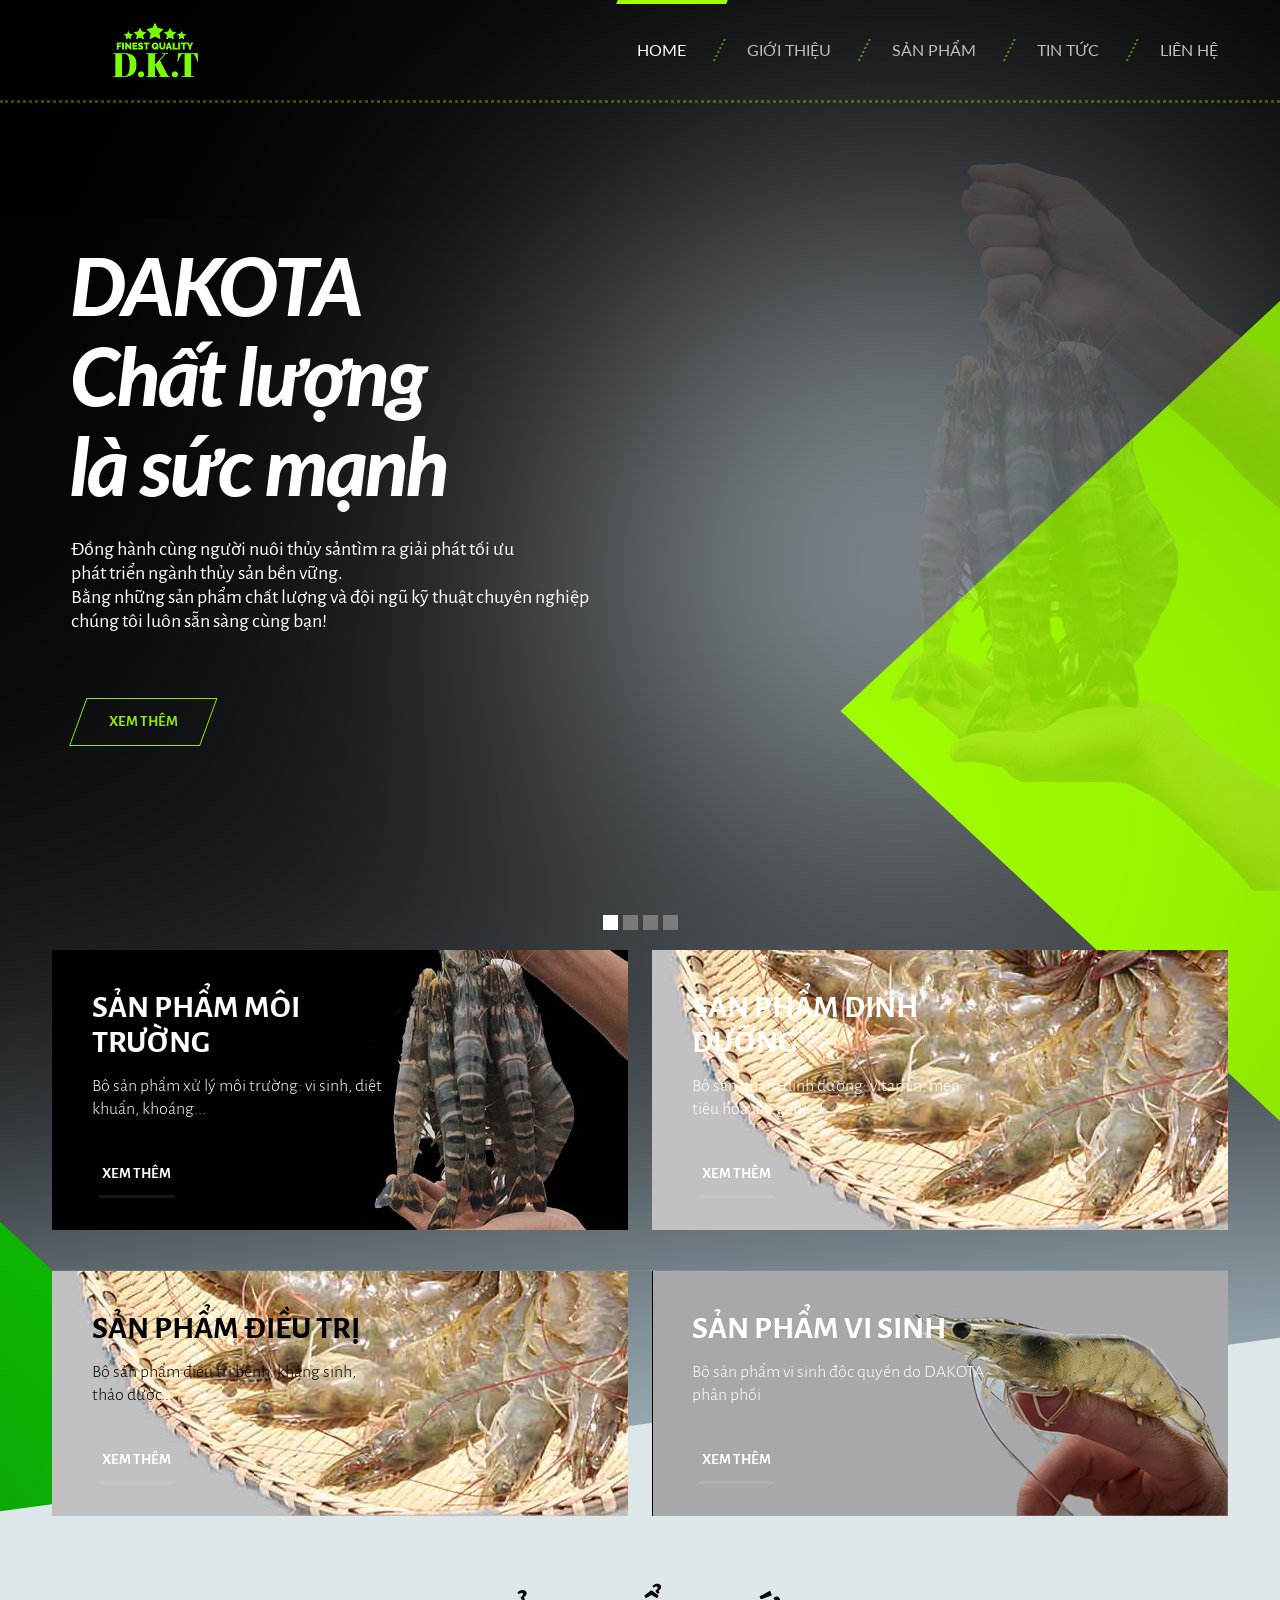
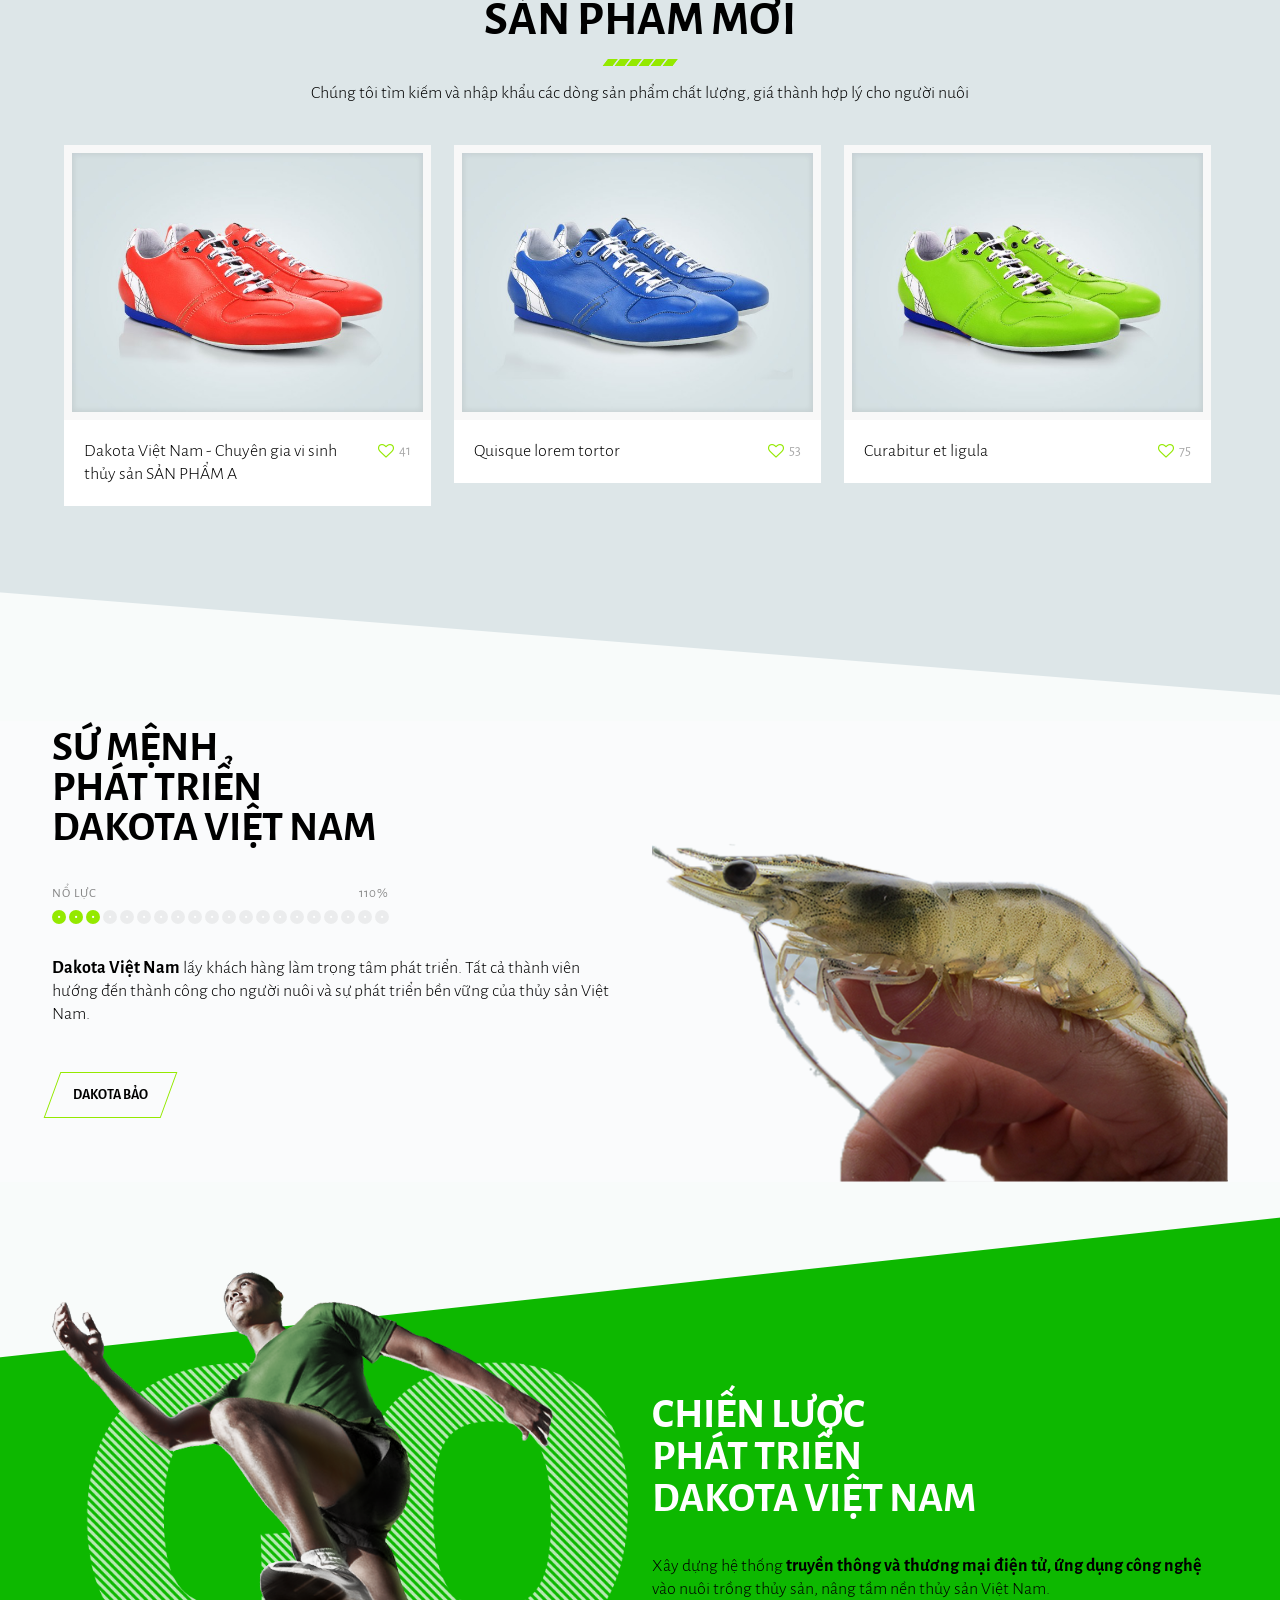
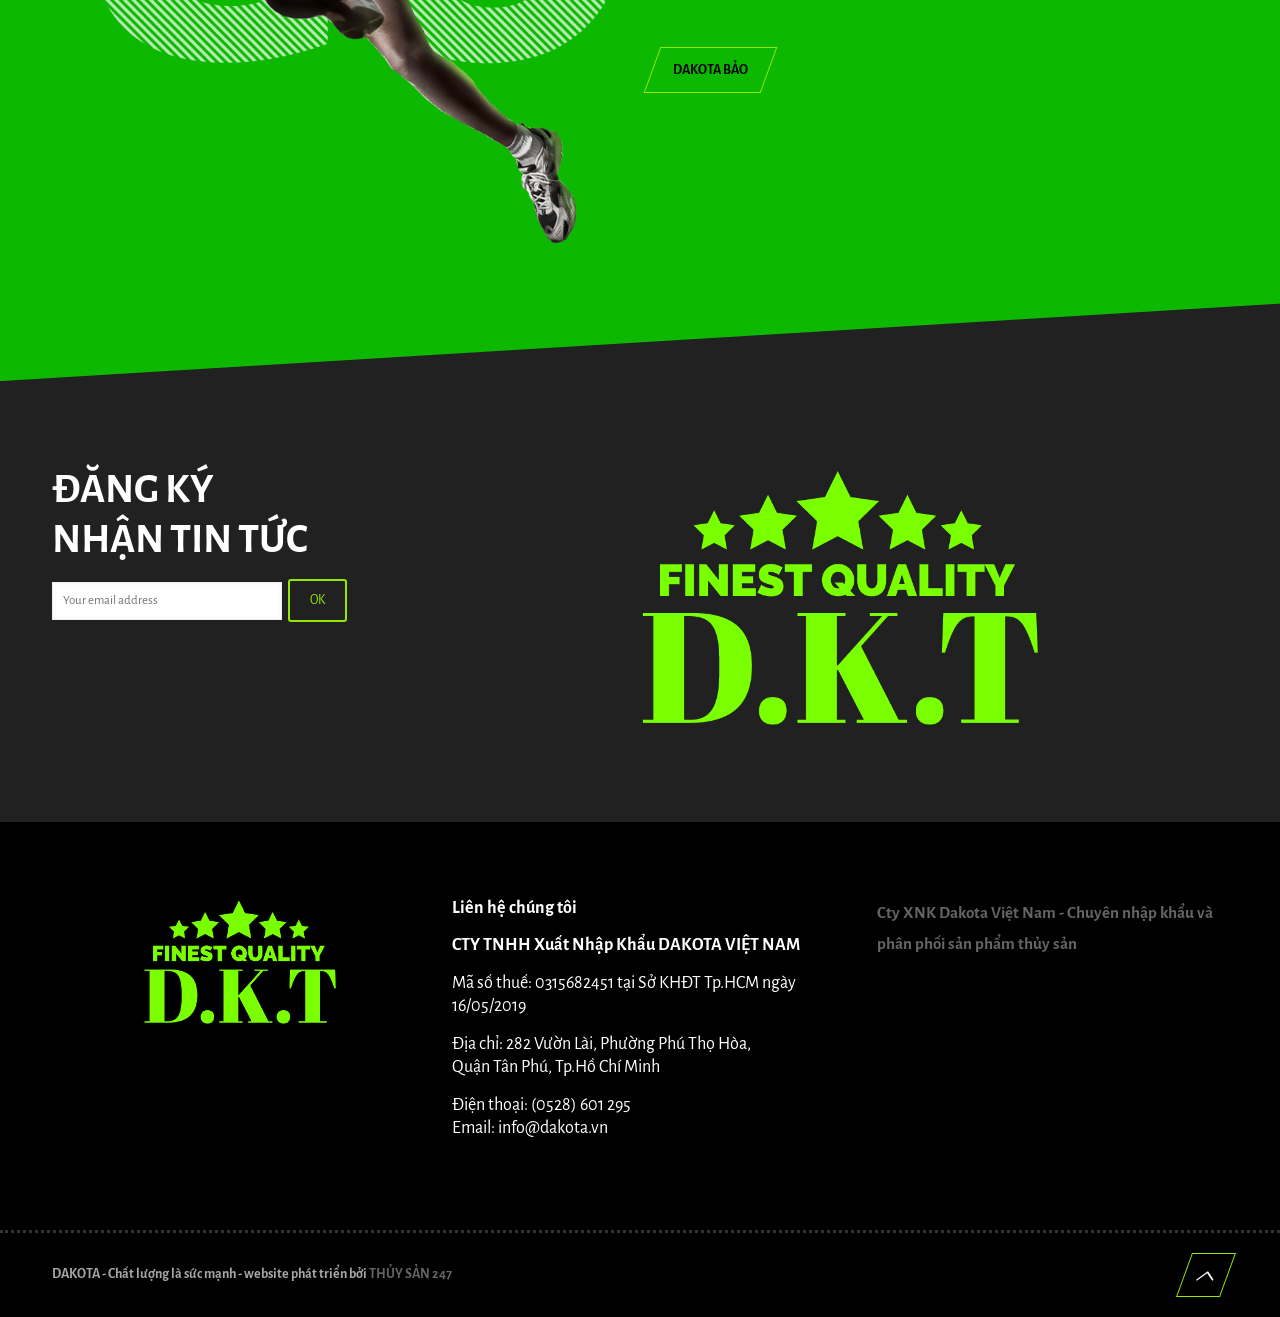
==== commit 0cbfa728: "02/08/2021 14:52:29.83" ====
--- a/index.html
+++ b/index.html
@@ -1,4 +1,705 @@
-<!DOCTYPE html><!--[if lt IE 7]><html class="no-js lt-ie10 lt-ie9 lt-ie8 lt-ie7 "> <![endif]--><!--[if IE 7]><html class="no-js lt-ie10 lt-ie9 lt-ie8"> <![endif]--><!--[if IE 8]><html class="no-js lt-ie10 lt-ie9"> <![endif]--><!--[if IE 9]><html class="no-js lt-ie10"> <![endif]--><!--[if gt IE 8]><!--><html class="no-js"><!--<![endif]--><meta http-equiv="content-type" content="text/html;charset=utf-8"/><head><meta charset="utf-8"><title>DAKOTA - Chất lượng là sức mạnh</title><meta name="description" content=""><meta name="author" content=""><meta name="viewport" content="width=device-width,initial-scale=1,maximum-scale=1"><link rel="shortcut icon" href="content/sport/images/logo4.png"><link rel="stylesheet" href="http://fonts.googleapis.com/css?family=Roboto:100,300,400,400italic,700"><link rel="stylesheet" href="http://fonts.googleapis.com/css?family=Lato:100,300,400,400italic,700"><link rel="stylesheet" href="http://fonts.googleapis.com/css?family=Alegreya+Sans:100,300,400,400italic,500,700,900,900italic"><link rel="stylesheet" href="http://fonts.googleapis.com/css?family=Patua+One:100,300,400,400italic,700"><link rel="stylesheet" href="plugins/rs-plugin/css/settings.css"><link rel="stylesheet" href="css/global.css"><link rel="stylesheet" href="content/sport/css/structure.css"><link rel="stylesheet" href="content/sport/css/sport.css"><link rel="stylesheet" href="content/sport/css/custom.css"><link rel="stylesheet" href="css/style-demo.css"></head><body class="home template-slider layout-full-width button-stroke no-content-padding header-transparent sticky-header sticky-dark subheader-title-left header-menu-right"><div id="Wrapper"><div id="Header_wrapper"><header id="Header"><div id="Top_bar"><div class="container"><div class="column one"><div class="top_bar_left clearfix"><div class="logo"><a id="logo" href="index.html" title="DAKOTA - Chất lượng là sức mạnh"><img class="scale-with-grid" src="content/sport/images/logo4.png" alt="DAKOTA - Chất lượng là sức mạnh"/></a></div><div class="menu_wrapper"><nav id="menu"><ul id="menu-main-menu" class="menu"><li class="current_page_item"><a href="index.html"><span>HOME</span></a></li><li><a href="/company"><span>GIỚI THIỆU</span></a></li><li><a href="/product"><span>SẢN PHẨM</span></a></li><li><a href="/news"><span>TIN TỨC</span></a></li><li><a href="/contact"><span>LIÊN HỆ</span></a></li></ul></nav><a class="responsive-menu-toggle" href="#"><i class="icon-menu"></i></a></div><div class="search_wrapper"><form method="get" action="#"><i class="icon_search icon-search"></i> <a href="#" class="icon_close"><i class="icon-cancel"></i></a> <input type="text" class="field" name="s" placeholder="Enter your search"/> <input type="submit" class="submit flv_disp_none"/></form></div></div></div></div></div><div class="mfn-main-slider"><div id="rev_slider_1_2_wrapper" class="rev_slider_wrapper fullwidthbanner-container sections_style_1"><div id="rev_slider_1_2" class="rev_slider fullwidthabanner tp-overflow-hidden" data-version="5.0.4.1"><ul><li data-index="rs-1" data-transition="random" data-slotamount="7" data-easein="default" data-easeout="default" data-masterspeed="300" data-rotate="0" data-saveperformance="off" data-title="Slide" data-description=""><img src="plugins/rs-plugin/images/transparent.html" alt="" data-bgposition="center top" data-bgfit="cover" data-bgrepeat="no-repeat" class="rev-slidebg" data-no-retina><div class="tp-caption homesportlargelight tp-resizeme" id="slide-1-layer-1" data-x="50" data-y="center" data-voffset="-100" data-width="auto" data-height="auto" data-transform_idle="" data-transform_in="x:-50px;opacity:0;s:800;e:Power3.easeInOut;" data-transform_out="auto:auto;s:300;" data-start="500" data-splitin="none" data-splitout="none" data-responsive_offset="on" style="z-index: 5; min-width: auto; min-height: auto; white-space: nowrap; max-width: auto; max-height: auto; font-size: 80px; line-height: 90px; font-weight: 900; color: rgba(255, 255, 255, 1.00);font-family:Lato;border-color:rgba(255, 255, 255, 1.00)">DAKOTA<br>Chất lượng<br>là sức mạnh</div><div class="tp-caption homesportsmalllight tp-resizeme" id="slide-1-layer-3" data-x="51" data-y="center" data-voffset="110" data-width="" data-height="" data-transform_idle="" data-transform_in="x:-50px;opacity:0;s:800;e:Power3.easeInOut;" data-transform_out="auto:auto;s:300;" data-start="800" data-splitin="none" data-splitout="none" data-responsive_offset="on" style="z-index: 7; min-width: ; min-height: ; white-space: nowrap; max-width: ; max-height: ; font-size: 20px; line-height: 24px; color: rgba(255, 255, 255, 1.00);border-color:rgba(255, 255, 255, 1.00)"><b>Đồng hành cùng người nuôi thủy sản</b>tìm ra giải phát tối ưu<br>phát triển ngành thủy sản bền vững.<br>Bằng những sản phẩm chất lượng <b>và đội ngũ kỹ thuật</b> chuyên nghiệp<br>chúng tôi luôn sẵn sàng cùng bạn!</div><div class="tp-caption tp-resizeme" id="slide-1-layer-4" data-x="58" data-y="center" data-voffset="250" data-width="auto" data-height="auto" data-transform_idle="" data-transform_in="x:-50px;opacity:0;s:800;e:Power3.easeInOut;" data-transform_out="auto:auto;s:300;" data-start="1100" data-splitin="none" data-splitout="none" data-responsive_offset="on" style="z-index: 8; min-width: auto; min-height: auto; white-space: nowrap; max-width: auto; max-height: auto"><a class="button button_large button_theme button_js" href="/company"><span class="button_label">XEM THÊM</span></a></div><div class="tp-caption tp-resizeme" id="slide-1-layer-5" data-x="right" data-hoffset="-160" data-y="center" data-voffset="40" data-width="" data-height="" data-transform_idle="" data-transform_in="x:50px;opacity:0;s:1000;e:Power3.easeInOut;" data-transform_out="auto:auto;s:300;" data-start="1400" data-responsive_offset="on" style="z-index: 9"><img src="content/sport/images/tom.png" alt="" width="787" height="839" data-no-retina></div><div class="tp-caption tp-resizeme" id="slide-1-layer-6" data-x="260" data-y="center" data-voffset="240" data-width="" data-height="" data-transform_idle="" data-transform_in="opacity:0;s:800;e:Power3.easeInOut;" data-transform_out="auto:auto;s:300;" data-start="1700" data-responsive_offset="on" style="z-index: 10"><img src="content/sport/images/home_sport_slide_1_logo.png" alt="" width="219" height="36" data-no-retina></div></li><li data-index="rs-2" data-transition="random" data-slotamount="7" data-easein="default" data-easeout="default" data-masterspeed="300" data-rotate="0" data-saveperformance="off" data-title="Slide" data-description=""><img src="plugins/rs-plugin/images/transparent.html" alt="" data-bgposition="center top" data-bgfit="cover" data-bgrepeat="no-repeat" class="rev-slidebg" data-no-retina><div class="tp-caption homesportlargelight tp-resizeme" id="slide-1-layer-1" data-x="50" data-y="center" data-voffset="-100" data-width="auto" data-height="auto" data-transform_idle="" data-transform_in="x:-50px;opacity:0;s:800;e:Power3.easeInOut;" data-transform_out="auto:auto;s:300;" data-start="500" data-splitin="none" data-splitout="none" data-responsive_offset="on" style="z-index: 5; min-width: auto; min-height: auto; white-space: nowrap; max-width: auto; max-height: auto; font-size: 80px; line-height: 90px; font-weight: 900; color: rgba(255, 255, 255, 1.00);font-family:Lato;border-color:rgba(255, 255, 255, 1.00)">DAKOTA<br>chất lượng<br>là sức mạnh</div><div class="tp-caption homesportsmalllight tp-resizeme" id="slide-1-layer-3" data-x="51" data-y="center" data-voffset="110" data-width="" data-height="" data-transform_idle="" data-transform_in="x:-50px;opacity:0;s:800;e:Power3.easeInOut;" data-transform_out="auto:auto;s:300;" data-start="800" data-splitin="none" data-splitout="none" data-responsive_offset="on" style="z-index: 7; min-width: ; min-height: ; white-space: nowrap; max-width: ; max-height: ; font-size: 20px; line-height: 24px; color: rgba(255, 255, 255, 1.00);border-color:rgba(255, 255, 255, 1.00)"><b>Đồng hành cùng người nuôi thủy sản</b>tìm ra giải phát tối ưu<br>phát triển ngành thủy sản bền vững.<br>Bằng những sản phẩm chất lượng <b>và đội ngũ kỹ thuật</b> chuyên nghiệp<br>chúng tôi luôn sẵn sàng cùng bạn!</div><div class="tp-caption tp-resizeme" id="slide-1-layer-4" data-x="58" data-y="center" data-voffset="250" data-width="auto" data-height="auto" data-transform_idle="" data-transform_in="x:-50px;opacity:0;s:800;e:Power3.easeInOut;" data-transform_out="auto:auto;s:300;" data-start="1100" data-splitin="none" data-splitout="none" data-responsive_offset="on" style="z-index: 8; min-width: auto; min-height: auto; white-space: nowrap; max-width: auto; max-height: auto"><a class="button button_large button_theme button_js" href="/company"><span class="button_label">XEM THÊM</span></a></div><div class="tp-caption tp-resizeme" id="slide-1-layer-5" data-x="right" data-hoffset="-160" data-y="center" data-voffset="40" data-width="" data-height="" data-transform_idle="" data-transform_in="x:50px;opacity:0;s:1000;e:Power3.easeInOut;" data-transform_out="auto:auto;s:300;" data-start="1400" data-responsive_offset="on" style="z-index: 9"><img src="content/sport/images/tom6.png" alt="" width="787" height="839" data-no-retina></div><div class="tp-caption tp-resizeme" id="slide-1-layer-6" data-x="260" data-y="center" data-voffset="240" data-width="" data-height="" data-transform_idle="" data-transform_in="opacity:0;s:800;e:Power3.easeInOut;" data-transform_out="auto:auto;s:300;" data-start="1700" data-responsive_offset="on" style="z-index: 10"><img src="content/sport/images/home_sport_slide_1_logo.png" alt="" width="219" height="36" data-no-retina></div></li><li data-index="rs-3" data-transition="random" data-slotamount="7" data-easein="default" data-easeout="default" data-masterspeed="300" data-rotate="0" data-saveperformance="off" data-title="Slide" data-description=""><img src="plugins/rs-plugin/images/transparent.html" alt="" data-bgposition="center top" data-bgfit="cover" data-bgrepeat="no-repeat" class="rev-slidebg" data-no-retina><div class="tp-caption homesportlargelight tp-resizeme" id="slide-1-layer-1" data-x="50" data-y="center" data-voffset="-100" data-width="auto" data-height="auto" data-transform_idle="" data-transform_in="x:-50px;opacity:0;s:800;e:Power3.easeInOut;" data-transform_out="auto:auto;s:300;" data-start="500" data-splitin="none" data-splitout="none" data-responsive_offset="on" style="z-index: 5; min-width: auto; min-height: auto; white-space: nowrap; max-width: auto; max-height: auto; font-size: 80px; line-height: 90px; font-weight: 900; color: rgba(255, 255, 255, 1.00);font-family:Lato;border-color:rgba(255, 255, 255, 1.00)">DAKOTA<br>chất lượng<br>là sức mạnh</div><div class="tp-caption homesportsmalllight tp-resizeme" id="slide-1-layer-3" data-x="51" data-y="center" data-voffset="110" data-width="" data-height="" data-transform_idle="" data-transform_in="x:-50px;opacity:0;s:800;e:Power3.easeInOut;" data-transform_out="auto:auto;s:300;" data-start="800" data-splitin="none" data-splitout="none" data-responsive_offset="on" style="z-index: 7; min-width: ; min-height: ; white-space: nowrap; max-width: ; max-height: ; font-size: 20px; line-height: 24px; color: rgba(255, 255, 255, 1.00);border-color:rgba(255, 255, 255, 1.00)"><b>Đồng hành cùng người nuôi thủy sản</b>tìm ra giải phát tối ưu<br>phát triển ngành thủy sản bền vững.<br>Bằng những sản phẩm chất lượng <b>và đội ngũ kỹ thuật</b> chuyên nghiệp<br>chúng tôi luôn sẵn sàng cùng bạn!</div><div class="tp-caption tp-resizeme" id="slide-1-layer-4" data-x="58" data-y="center" data-voffset="250" data-width="auto" data-height="auto" data-transform_idle="" data-transform_in="x:-50px;opacity:0;s:800;e:Power3.easeInOut;" data-transform_out="auto:auto;s:300;" data-start="1100" data-splitin="none" data-splitout="none" data-responsive_offset="on" style="z-index: 8; min-width: auto; min-height: auto; white-space: nowrap; max-width: auto; max-height: auto"><a class="button button_large button_theme button_js" href="/company"><span class="button_label">XEM THÊM</span></a></div><div class="tp-caption tp-resizeme" id="slide-1-layer-5" data-x="right" data-hoffset="-160" data-y="center" data-voffset="40" data-width="" data-height="" data-transform_idle="" data-transform_in="x:50px;opacity:0;s:1000;e:Power3.easeInOut;" data-transform_out="auto:auto;s:300;" data-start="1400" data-responsive_offset="on" style="z-index: 9"><img src="content/sport/images/benh-tom3.png" alt="" width="787" height="839" data-no-retina></div><div class="tp-caption tp-resizeme" id="slide-1-layer-6" data-x="260" data-y="center" data-voffset="240" data-width="" data-height="" data-transform_idle="" data-transform_in="opacity:0;s:800;e:Power3.easeInOut;" data-transform_out="auto:auto;s:300;" data-start="1700" data-responsive_offset="on" style="z-index: 10"><img src="content/sport/images/home_sport_slide_1_logo.png" alt="" width="219" height="36" data-no-retina></div></li><li data-index="rs-4" data-transition="random" data-slotamount="7" data-easein="default" data-easeout="default" data-masterspeed="300" data-rotate="0" data-saveperformance="off" data-title="Slide" data-description=""><img src="plugins/rs-plugin/images/transparent.html" alt="" data-bgposition="center top" data-bgfit="cover" data-bgrepeat="no-repeat" class="rev-slidebg" data-no-retina><div class="tp-caption homesportlargelight tp-resizeme" id="slide-2-layer-1" data-x="50" data-y="center" data-voffset="-100" data-width="auto" data-height="auto" data-transform_idle="" data-transform_in="x:-50px;opacity:0;s:800;e:Power3.easeInOut;" data-transform_out="auto:auto;s:300;" data-start="500" data-splitin="none" data-splitout="none" data-responsive_offset="on" style="z-index: 5; min-width: auto; min-height: auto; white-space: nowrap; max-width: auto; max-height: auto; font-size: 80px; line-height: 90px; font-weight: 900; color: rgba(255, 255, 255, 1.00);font-family:Lato;border-color:rgba(255, 255, 255, 1.00)">DAKOTA<br>đồng hành<br>cùng nhà nông!</div><div class="tp-caption homesportsmalllight tp-resizeme" id="slide-2-layer-3" data-x="51" data-y="center" data-voffset="110" data-width="" data-height="" data-transform_idle="" data-transform_in="x:-50px;opacity:0;s:800;e:Power3.easeInOut;" data-transform_out="auto:auto;s:300;" data-start="800" data-splitin="none" data-splitout="none" data-responsive_offset="on" style="z-index: 7; min-width: ; min-height: ; white-space: nowrap; max-width: ; max-height: ; font-size: 20px; line-height: 24px; color: rgba(255, 255, 255, 1.00);border-color:rgba(255, 255, 255, 1.00)"><b>Hướng đến nền thủy sản xanh,</b>sạch<br>Bằng những giải pháp an toàn<br>thân thiện, <b>hiệu quả</b> và thành công<br>cùng nhà nông làm giàu!</div><div class="tp-caption tp-resizeme" id="slide-2-layer-4" data-x="58" data-y="center" data-voffset="250" data-width="auto" data-height="auto" data-transform_idle="" data-transform_in="x:-50px;opacity:0;s:800;e:Power3.easeInOut;" data-transform_out="auto:auto;s:300;" data-start="1100" data-splitin="none" data-splitout="none" data-responsive_offset="on" style="z-index: 8; min-width: auto; min-height: auto; white-space: nowrap; max-width: auto; max-height: auto"><a class="button button_large button_theme button_js" href="/company"><span class="button_label">XEM THÊM</span></a></div><div class="tp-caption tp-resizeme" id="slide-2-layer-5" data-x="right" data-hoffset="-120" data-y="center" data-voffset="40" data-width="" data-height="" data-transform_idle="" data-transform_in="x:50px;opacity:0;s:1000;e:Power3.easeInOut;" data-transform_out="auto:auto;s:300;" data-start="1400" data-responsive_offset="on" style="z-index: 9"><img src="content/sport/images/tom-dep1.png" alt="" width="auto" height="auto" data-no-retina></div><div class="tp-caption tp-resizeme" id="slide-2-layer-6" data-x="260" data-y="center" data-voffset="240" data-width="" data-height="" data-transform_idle="" data-transform_in="opacity:0;s:800;e:Power3.easeInOut;" data-transform_out="auto:auto;s:300;" data-start="1700" data-responsive_offset="on" style="z-index: 10"><img src="content/sport/images/home_sport_slide_1_logo.png" alt="" width="219" height="36" data-no-retina></div></li></ul><div class="tp-bannertimer tp-bottom flv_viz_hid"></div></div></div></div></header></div><div id="Content"><div class="content_wrapper clearfix"><div class="sections_group"><div class="entry-content"><div class="section dark" style="padding-top:0px; padding-bottom:0px; background-image:url(content/sport/images/home_sport_section_4.png); background-repeat:no-repeat; background-position:center bottom"><div class="section_wrapper clearfix"><div class="items_group clearfix"><div class="column one-second column_column"><div class="column_attr"><div class="home_box" style="background: #000 url(content/sport/images/banner3.jpg) no-repeat right bottom"><h4 style="line-height: 35px">SẢN PHẨM MÔI TRƯỜNG</h4><h5>Bộ sản phẩm xử lý môi trường: vi sinh, diệt khuẩn, khoáng...</h5><a class="mfn-link mfn-link-4" href="/product" data-hover="See products"><span data-hover="See products">XEM THÊM</span></a></div></div></div><div class="column one-second column_column"><div class="column_attr"><div class="home_box" style="background: #000 url(content/sport/images/banner33.jpg)  no-repeat right bottom"><h4 style="line-height: 35px">SẢN PHẨM DINH DƯỠNG</h4><h5>Bộ sản phẩm dinh dưỡng: vitamin, men tiêu hóa, bổ gan...</h5><a class="mfn-link mfn-link-4" href="/product" data-hover="See products"><span data-hover="See products">XEM THÊM</span></a></div></div></div><div class="column one column_divider"><hr class="no_line"/></div><div class="column one-second column_column"><div class="column_attr"><div class="home_box" style="background: #87dc26 url(content/sport/images/banner33.jpg) no-repeat right bottom"><h4 style="color: #000; line-height: 35px">SẢN PHẨM ĐIỀU TRỊ</h4><h5 style="color: #000">Bộ sản phẩm điều trị bệnh: kháng sinh, thảo dược...</h5><a class="mfn-link mfn-link-4" href="/product" data-hover="See products"><span data-hover="See products">XEM THÊM</span></a></div></div></div><div class="column one-second column_column"><div class="column_attr"><div class="home_box" style="background: #000 url(content/sport/images/tom-dep1.jpg) no-repeat right bottom"><h4 style="line-height: 35px">SẢN PHẨM VI SINH</h4><h5>Bộ sản phẩm vi sinh độc quyền do DAKOTA phân phối</h5><a class="mfn-link mfn-link-4" href="/product" data-hover="See products"><span data-hover="See products">XEM THÊM</span></a></div></div></div></div></div></div><div class="section" style="padding-top:40px; padding-bottom:0px; background-color:#dde6e8"><div class="section_wrapper clearfix"><div class="items_group clearfix"><div class="column one column_column"><div class="column_attr align_center"><h2>SẢN PHẨM MỚI</h2><div class="image_frame no_link scale-with-grid alignnone no_border"><div class="image_wrapper"><img class="scale-with-grid" src="content/sport/images/home_sport_heading_sep.png" alt=""></div></div><hr class="no_line hrmargin_b_15"><h5 style="margin: 0 7%">Chúng tôi tìm kiếm và nhập khẩu các dòng sản phẩm chất lượng, giá thành hợp lý cho người nuôi</h5></div></div><div class="column one column_portfolio"><div class="portfolio_wrapper isotope_wrapper"><ul class="portfolio_group lm_wrapper isotope grid"><li class="portfolio-item isotope-item category-clothing tall"><div class="portfolio-item-fw-bg"><div class="portfolio-item-fw-wrapper"><div class="list_style_header"><h3 class="entry-title"><a href="/san-pham-a">Dakota Việt Nam - Chuyên gia vi sinh thủy sản SẢN PHẨM A</a></h3><div class="links_wrapper"><a href="#" class="button button_js portfolio_prev_js"><span class="button_icon"><i class="icon-up-open"></i></span></a> <a href="#" class="button button_js portfolio_next_js"><span class="button_icon"><i class="icon-down-open"></i></span></a> <a href="/san-pham-a" class="button button_left button_theme button_js"><span class="button_icon"><i class="icon-link"></i></span><span class="button_label">Read more</span></a></div></div><div class="image_frame scale-with-grid"><div class="image_wrapper"><a href="/san-pham-a"><div class="mask"></div><img width="640" height="500" src="content/sport/images/home_sport_shoe1-640x500.jpg" class="scale-with-grid wp-post-image" alt="home_sport_shoe1"/></a><div class="image_links double"><a href="content/sport/images/home_sport_shoe1.jpg" class="zoom" rel="prettyphoto"><i class="icon-search"></i></a> <a href="/san-pham-a" class="link"><i class="icon-link"></i></a></div></div></div><div class="desc"><div class="title_wrapper"><h5 class="entry-title"><a href="/san-pham-a">Dakota Việt Nam - Chuyên gia vi sinh thủy sản SẢN PHẨM A</a></h5><div class="button-love"><a href="#" class="mfn-love" data-id="2189"><span class="icons-wrapper"><i class="icon-heart-empty-fa"></i><i class="icon-heart-fa"></i></span><span class="label">41</span></a></div></div><div class="details-wrapper"><dl><dt>Date</dt><dd>May 1, 2014</dd><dd></dd></dl></div><div class="desc-wrapper"></div></div></div></div></li><li class="portfolio-item isotope-item category-shoes"><div class="portfolio-item-fw-bg"><div class="portfolio-item-fw-wrapper"><div class="list_style_header"><h3 class="entry-title"><a href="content/sport/portfolio-item-6.html">Quisque lorem tortor</a></h3><div class="links_wrapper"><a href="#" class="button button_js portfolio_prev_js"><span class="button_icon"><i class="icon-up-open"></i></span></a> <a href="#" class="button button_js portfolio_next_js"><span class="button_icon"><i class="icon-down-open"></i></span></a> <a href="content/sport/portfolio-item-6.html" class="button button_left button_theme button_js"><span class="button_icon"><i class="icon-link"></i></span><span class="button_label">Read more</span></a></div></div><div class="image_frame scale-with-grid"><div class="image_wrapper"><a href="content/sport/portfolio-item-6.html"><div class="mask"></div><img width="640" height="500" src="content/sport/images/home_sport_shoe2-640x500.jpg" class="scale-with-grid wp-post-image" alt="home_sport_shoe2"/></a><div class="image_links double"><a href="content/sport/images/home_sport_shoe2.jpg" class="zoom" rel="prettyphoto"><i class="icon-search"></i></a> <a href="content/sport/portfolio-item-6.html" class="link"><i class="icon-link"></i></a></div></div></div><div class="desc"><div class="title_wrapper"><h5 class="entry-title"><a href="content/sport/portfolio-item-6.html">Quisque lorem tortor</a></h5><div class="button-love"><a href="#" class="mfn-love" data-id="2188"><span class="icons-wrapper"><i class="icon-heart-empty-fa"></i><i class="icon-heart-fa"></i></span><span class="label">53</span></a></div></div><div class="details-wrapper"><dl><dt>Date</dt><dd>April 30, 2014</dd><dd></dd></dl></div><div class="desc-wrapper"></div></div></div></div></li><li class="portfolio-item isotope-item category-clothing wide"><div class="portfolio-item-fw-bg"><div class="portfolio-item-fw-wrapper"><div class="list_style_header"><h3 class="entry-title"><a href="content/sport/portfolio-item-2.html">Curabitur et ligula</a></h3><div class="links_wrapper"><a href="#" class="button button_js portfolio_prev_js"><span class="button_icon"><i class="icon-up-open"></i></span></a> <a href="#" class="button button_js portfolio_next_js"><span class="button_icon"><i class="icon-down-open"></i></span></a> <a href="content/sport/portfolio-item-2.html" class="button button_left button_theme button_js"><span class="button_icon"><i class="icon-link"></i></span><span class="button_label">Read more</span></a></div></div><div class="image_frame scale-with-grid"><div class="image_wrapper"><a href="content/sport/portfolio-item-2.html"><div class="mask"></div><img width="640" height="500" src="content/sport/images/home_sport_shoe3-640x500.jpg" class="scale-with-grid wp-post-image" alt="home_sport_shoe3"/></a><div class="image_links double"><a href="content/sport/images/home_sport_shoe3.jpg" class="zoom" rel="prettyphoto"><i class="icon-search"></i></a> <a href="content/sport/portfolio-item-2.html" class="link"><i class="icon-link"></i></a></div></div></div><div class="desc"><div class="title_wrapper"><h5 class="entry-title"><a href="content/sport/portfolio-item-2.html">Curabitur et ligula</a></h5><div class="button-love"><a href="#" class="mfn-love" data-id="2187"><span class="icons-wrapper"><i class="icon-heart-empty-fa"></i><i class="icon-heart-fa"></i></span><span class="label">75</span></a></div></div><div class="details-wrapper"><dl><dt>Date</dt><dd>April 29, 2014</dd><dd></dd></dl></div><div class="desc-wrapper"></div></div></div></div></li></ul></div></div></div></div></div><div class="section no-margin" style="padding-top:40px; padding-bottom:0px; background-color:#fafbfc; background-image:url(content/sport/images/home_sport_section_1.png); background-repeat:no-repeat; background-position:center top"><div class="section_wrapper clearfix"><div class="items_group clearfix"><div class="column one-second column_column"><div class="column_attr"><hr class="no_line" style="margin: 0 auto 120px"/><h3 style="line-height: 40px">SỨ MỆNH<br>PHÁT TRIỂN<br>DAKOTA VIỆT NAM</h3><hr class="no_line hrmargin_b_20"/><div style="display: inline-block"><p style="margin: 0px; letter-spacing: 1px; color: #858585; font-size: 13px">NỔ LỰC<span style="float: right">110%</span></p><div class="progress_icons" data-active="20" data-color=""><span class="progress_icon"><i class="icon-dot"></i></span><span class="progress_icon"><i class="icon-dot"></i></span><span class="progress_icon"><i class="icon-dot"></i></span><span class="progress_icon"><i class="icon-dot"></i></span><span class="progress_icon"><i class="icon-dot"></i></span><span class="progress_icon"><i class="icon-dot"></i></span><span class="progress_icon"><i class="icon-dot"></i></span><span class="progress_icon"><i class="icon-dot"></i></span><span class="progress_icon"><i class="icon-dot"></i></span><span class="progress_icon"><i class="icon-dot"></i></span><span class="progress_icon"><i class="icon-dot"></i></span><span class="progress_icon"><i class="icon-dot"></i></span><span class="progress_icon"><i class="icon-dot"></i></span><span class="progress_icon"><i class="icon-dot"></i></span><span class="progress_icon"><i class="icon-dot"></i></span><span class="progress_icon"><i class="icon-dot"></i></span><span class="progress_icon"><i class="icon-dot"></i></span><span class="progress_icon"><i class="icon-dot"></i></span><span class="progress_icon"><i class="icon-dot"></i></span><span class="progress_icon"><i class="icon-dot"></i></span></div></div><hr class="no_line hrmargin_b_10"/><h5><b>Dakota Việt Nam </b>lấy khách hàng làm trọng tâm phát triển. Tất cả thành viên hướng đến thành công cho người nuôi và sự phát triển bền vững của thủy sản Việt Nam.</h5><hr class="no_line hrmargin_b_30"/><a class="button button_js" href="#"><span class="button_label">DAKOTA BẢO</span></a></div></div><div class="column one-second column_image"><div class="image_frame no_link scale-with-grid aligncenter no_border"><div class="image_wrapper"><img class="scale-with-grid" src="content/sport/images/tom-dep1.png" alt=""></div></div></div></div></div></div><div class="section" style="padding-top:90px; padding-bottom:0px; background-color:#0db800; background-image:url(content/sport/images/home_sport_section_2.png); background-repeat:no-repeat; background-position:center top"><div class="section_wrapper clearfix"><div class="items_group clearfix"><div class="column one-second column_image"><div class="image_frame no_link scale-with-grid aligncenter no_border"><div class="image_wrapper"><img class="scale-with-grid" src="content/sport/images/home_sport_slide2_running_man.png" alt=""></div></div></div><div class="column one-second column_column"><div class="column_attr"><hr class="no_line" style="margin: 0 auto 120px"/><h3 style="color: #fff; line-height: 42px">CHIẾN LƯỢC<br>PHÁT TRIỂN<br>DAKOTA VIỆT NAM</h3><hr class="no_line hrmargin_b_20"/><h5>Xây dựng hệ thống <b>truyền thông và thương mại điện tử, ứng dụng công nghệ </b>vào nuôi trồng thủy sản, nâng tầm nền thủy sản Việt Nam.</h5><hr class="no_line hrmargin_b_30"/><a class="button button_js" href="#"><span class="button_label">DAKOTA BẢO</span></a></div></div></div></div></div><div class="section" style="padding-top:180px; padding-bottom:40px; background-color:#212121; background-image:url(content/sport/images/home_sport_section_3.png); background-repeat:no-repeat; background-position:center top"><div class="section_wrapper clearfix"><div class="items_group clearfix"><div class="column one-third column_column"><div class="column_attr"><h3 style="color: #fff; line-height: 50px">ĐĂNG KÝ<br>NHẬN TIN TỨC</h3><div id="mc4wp-form-1" class="form mc4wp-form"><form id="newsletterform" class="newsletter_form"><input placeholder="Your email address" type="email" id="email_news" name="email_news" size="40" aria-required="true" aria-invalid="false"/> <input type="button" value="OK" id="submit" onclick="return check_values_news();"></form></div></div></div><div class="column two-third column_image"><div class="image_frame no_link scale-with-grid aligncenter no_border"><div class="image_wrapper"><img class="scale-with-grid" src="content/sport/images/logo4.png" alt=""></div></div></div></div></div></div><div class="section the_content no_content"><div class="section_wrapper"><div class="the_content_wrapper"></div></div></div></div></div></div></div><footer id="Footer" class="clearfix"><div class="widgets_wrapper" style="padding:60px 0"><div class="container"><div class="column one-third"><aside class="widget widget_text"><div class="textwidget"><div class="image_frame image_item no_link scale-with-grid alignnone no_border"><div class="image_wrapper"><img class="scale-with-grid" src="content/sport/images/logo4.png" alt="home_footer_logo" width="400" height="50"/></div></div><hr class="no_line hrmargin_b_10"/></div></aside></div><div class="column one-third"><aside class="widget widget_text"><h3>Liên hệ chúng tôi</h3><div class="textwidget"><h5><b>CTY TNHH Xuất Nhập Khẩu DAKOTA VIỆT NAM</b></h5><h4>Mã số thuế: 0315682451 tại Sở KHĐT Tp.HCM ngày 16/05/2019</h4><h4>Địa chỉ: 282 Vườn Lài, Phường Phú Thọ Hòa,<br>Quận Tân Phú, Tp.Hồ Chí Minh</h4><h4>Điện thoại: (0528) 601 295<br>Email: <a href="info@dakota.vn">info@dakota.vn</a></h4></div></aside></div><div class="column one-third"><div class="fb-page" data-href="https://www.facebook.com/xnkdakota/" data-tabs="timeline" data-width="500" data-height="350" data-small-header="false" data-adapt-container-width="true" data-hide-cover="false" data-show-facepile="true"><blockquote cite="https://www.facebook.com/xnkdakota/" class="fb-xfbml-parse-ignore"><a href="https://www.facebook.com/xnkdakota/">Cty XNK Dakota Việt Nam - Chuyên nhập khẩu và phân phối sản phẩm thủy sản</a></blockquote></div></div></div></div><div class="footer_copy"><div class="container"><div class="column one"><a id="back_to_top" href="#" class="button button_left button_js"><span class="button_icon"><i class="icon-up-open-big"></i></span></a><div class="copyright">DAKOTA - Chất lượng là sức mạnh - website phát triển bởi <a target="_blank" rel="nofollow" href="https://thuysan247.com">THỦY SẢN 247</a></div><ul class="social"></ul></div></div></div></footer></div><div id="fb-root"></div><script async defer crossorigin="anonymous" src="https://connect.facebook.net/vi_VN/sdk.js#xfbml=1&version=v3.3&appId=744906669219015&autoLogAppEvents=1"></script><script src="js/jquery-2.1.4.min.js"></script><script src="js/mfn.menu.js"></script><script src="js/jquery.plugins.js"></script><script src="js/jquery.jplayer.min.js"></script><script src="js/animations/animations.js"></script><script src="js/scripts.js"></script><script src="js/email.js"></script><script src="plugins/rs-plugin/js/jquery.themepunch.tools.min.js"></script><script src="plugins/rs-plugin/js/jquery.themepunch.revolution.min.js"></script><script src="plugins/rs-plugin/js/extensions/revolution.extension.video.min.js"></script><script src="plugins/rs-plugin/js/extensions/revolution.extension.slideanims.min.js"></script><script src="plugins/rs-plugin/js/extensions/revolution.extension.actions.min.js"></script><script src="plugins/rs-plugin/js/extensions/revolution.extension.layeranimation.min.js"></script><script src="plugins/rs-plugin/js/extensions/revolution.extension.kenburn.min.js"></script><script src="plugins/rs-plugin/js/extensions/revolution.extension.navigation.min.js"></script><script src="plugins/rs-plugin/js/extensions/revolution.extension.migration.min.js"></script><script src="plugins/rs-plugin/js/extensions/revolution.extension.parallax.min.js"></script><script>var tpj = jQuery;
+<!DOCTYPE html>
+<!--[if lt IE 7]><html class="no-js lt-ie10 lt-ie9 lt-ie8 lt-ie7 "> <![endif]-->
+<!--[if IE 7]><html class="no-js lt-ie10 lt-ie9 lt-ie8"> <![endif]-->
+<!--[if IE 8]><html class="no-js lt-ie10 lt-ie9"> <![endif]-->
+<!--[if IE 9]><html class="no-js lt-ie10"> <![endif]-->
+<!--[if gt IE 8]><!-->
+<html class="no-js">
+<!--<![endif]-->
+
+
+<!-- Mirrored from be.beantownthemes.com/html/index.html by HTTrack Website Copier/3.x [XR&CO'2014], Sat, 12 May 2018 09:42:53 GMT -->
+<!-- Added by HTTrack -->
+<meta http-equiv="content-type" content="text/html;charset=utf-8" />
+<!-- /Added by HTTrack -->
+
+<head>
+
+	<!-- Basic Page Needs -->
+	<meta charset="utf-8">
+	<title>DAKOTA - Chất lượng là sức mạnh</title>
+	<meta name="description" content="">
+	<meta name="author" content="">
+
+	<!-- Mobile Specific Metas -->
+	<meta name="viewport" content="width=device-width, initial-scale=1, maximum-scale=1">
+
+	<!-- Favicons -->
+	<link rel="shortcut icon" href="content/sport/images/logo4.png">
+
+	<!-- FONTS -->
+	<link rel='stylesheet' href='http://fonts.googleapis.com/css?family=Roboto:100,300,400,400italic,700'>
+	<link rel='stylesheet' href='http://fonts.googleapis.com/css?family=Lato:100,300,400,400italic,700'>
+	<link rel='stylesheet' href='http://fonts.googleapis.com/css?family=Alegreya+Sans:100,300,400,400italic,500,700,900,900italic'>
+	<link rel='stylesheet' href='http://fonts.googleapis.com/css?family=Patua+One:100,300,400,400italic,700'>
+
+	<!-- CSS -->
+	<!-- Revolution Slider -->
+	<link rel="stylesheet" href="plugins/rs-plugin/css/settings.css">
+
+	<link rel='stylesheet' href='css/global.css'>
+	<link rel='stylesheet' href='content/sport/css/structure.css'>
+	<link rel='stylesheet' href='content/sport/css/sport.css'>
+	<link rel='stylesheet' href='content/sport/css/custom.css'>
+
+	<link rel='stylesheet' href='css/style-demo.css'>
+</head>
+
+<body class="home template-slider layout-full-width button-stroke no-content-padding header-transparent sticky-header sticky-dark subheader-title-left header-menu-right">
+	<!-- Main Theme Wrapper -->
+	<div id="Wrapper">
+		<!-- Header Wrapper -->
+		<div id="Header_wrapper">
+			<!-- Header -->
+			<header id="Header">
+
+				
+				
+				                <!-- Header -  Logo and Menu area -->
+								<div id="Top_bar">
+									<div class="container">
+										<div class="column one">
+											<div class="top_bar_left clearfix">
+												<!-- Logo-->
+												<div class="logo">
+													<a id="logo" href="index.html" title="DAKOTA - Chất lượng là sức mạnh"><img class="scale-with-grid" src="content/sport/images/logo4.png" alt="DAKOTA - Chất lượng là sức mạnh" />
+													</a>
+												</div>
+												<!-- Main menu-->
+												<div class="menu_wrapper">
+													<nav id="menu">
+														<ul id="menu-main-menu" class="menu">
+															<li class="current_page_item">
+																<a href="index.html"><span>HOME</span></a>
+															</li>
+															<li>
+																<a href="/company"><span>GIỚI THIỆU</span></a>
+															</li>
+				                                            <li>
+																<a href="/product"><span>SẢN PHẨM</span></a>
+															</li>
+															<li>
+																<a href="/news"><span>TIN TỨC</span></a>
+															</li>
+															<li>
+																<a href="/contact"><span>LIÊN HỆ</span></a>
+															</li>
+														</ul>
+													</nav>
+													<a class="responsive-menu-toggle" href="#"><i class="icon-menu"></i></a>
+												</div>
+												<!-- Header Searchform area-->
+												<div class="search_wrapper">
+													<form method="get" action="#">
+														<i class="icon_search icon-search"></i>
+														<a href="#" class="icon_close"><i class="icon-cancel"></i></a>
+														<input type="text" class="field" name="s" placeholder="Enter your search" />
+														<input type="submit" class="submit flv_disp_none" value="" />
+													</form>
+												</div>
+											</div>
+										</div>
+									</div>
+								</div>
+								<!-- Revolution slider area-->				<div class="mfn-main-slider">
+					<div id="rev_slider_1_2_wrapper" class="rev_slider_wrapper fullwidthbanner-container sections_style_1">
+						<div id="rev_slider_1_2" class="rev_slider fullwidthabanner tp-overflow-hidden" data-version="5.0.4.1">
+							<ul>
+								<li data-index="rs-1" data-transition="random" data-slotamount="7" data-easein="default" data-easeout="default" data-masterspeed="300"
+									data-rotate="0" data-saveperformance="off" data-title="Slide" data-description="">
+									<img src="plugins/rs-plugin/images/transparent.html" alt="" data-bgposition="center top" data-bgfit="cover" data-bgrepeat="no-repeat"
+										class="rev-slidebg" data-no-retina>
+										<div class="tp-caption homesportlargelight tp-resizeme" id="slide-1-layer-1" data-x="50" data-y="center" data-voffset="-100"
+											data-width="auto" data-height="auto" data-transform_idle="" data-transform_in="x:-50px;opacity:0;s:800;e:Power3.easeInOut;"
+											data-transform_out="auto:auto;s:300;" data-start="500" data-splitin="none" data-splitout="none" data-responsive_offset="on"
+											style="z-index: 5; min-width: auto; min-height: auto; white-space: nowrap; max-width: auto; max-height: auto; font-size: 80px; line-height: 90px; font-weight: 900; color: rgba(255, 255, 255, 1.00);font-family:Lato;border-color:rgba(255, 255, 255, 1.00);">
+											DAKOTA
+											<br> Chất lượng
+											<br> là sức mạnh
+                                        
+						</div>
+
+						<div class="tp-caption homesportsmalllight tp-resizeme" id="slide-1-layer-3" data-x="51" data-y="center" data-voffset="110"
+							data-width="" data-height="" data-transform_idle="" data-transform_in="x:-50px;opacity:0;s:800;e:Power3.easeInOut;"
+							data-transform_out="auto:auto;s:300;" data-start="800" data-splitin="none" data-splitout="none" data-responsive_offset="on"
+							style="z-index: 7; min-width: ; min-height: ; white-space: nowrap; max-width: ; max-height: ; font-size: 20px; line-height: 24px; color: rgba(255, 255, 255, 1.00);border-color:rgba(255, 255, 255, 1.00);">
+							<b>Đồng hành cùng người nuôi thủy sản</b>tìm ra giải phát tối ưu
+							<br> phát triển ngành thủy sản bền vững.
+							<br> Bằng những sản phẩm chất lượng <b>và đội ngũ kỹ thuật</b> chuyên nghiệp
+							<br> chúng tôi luôn sẵn sàng cùng bạn!
+					</div>
+					<div class="tp-caption tp-resizeme" id="slide-1-layer-4" data-x="58" data-y="center" data-voffset="250" data-width="auto"
+						data-height="auto" data-transform_idle="" data-transform_in="x:-50px;opacity:0;s:800;e:Power3.easeInOut;" data-transform_out="auto:auto;s:300;"
+						data-start="1100" data-splitin="none" data-splitout="none" data-responsive_offset="on" style="z-index: 8; min-width: auto; min-height: auto; white-space: nowrap; max-width: auto; max-height: auto;">
+						<a class="button button_large button_theme button_js" href="/company"><span class="button_label">XEM THÊM</span></a>
+				</div>
+				<div class="tp-caption tp-resizeme" id="slide-1-layer-5" data-x="right" data-hoffset="-160" data-y="center" data-voffset="40"
+					data-width="" data-height="" data-transform_idle="" data-transform_in="x:50px;opacity:0;s:1000;e:Power3.easeInOut;" data-transform_out="auto:auto;s:300;"
+					data-start="1400" data-responsive_offset="on" style="z-index: 9;"><img src="content/sport/images/tom.png" alt="" width="787" height="839" data-no-retina>
+		</div>
+		<div class="tp-caption tp-resizeme" id="slide-1-layer-6" data-x="260" data-y="center" data-voffset="240" data-width="" data-height=""
+			data-transform_idle="" data-transform_in="opacity:0;s:800;e:Power3.easeInOut;" data-transform_out="auto:auto;s:300;" data-start="1700"
+			data-responsive_offset="on" style="z-index: 10;"><img src="content/sport/images/home_sport_slide_1_logo.png" alt="" width="219" height="36" data-no-retina>
+	</div>
+	</li>
+	<li data-index="rs-2" data-transition="random" data-slotamount="7" data-easein="default" data-easeout="default" data-masterspeed="300"
+		data-rotate="0" data-saveperformance="off" data-title="Slide" data-description="">
+		<img src="plugins/rs-plugin/images/transparent.html" alt="" data-bgposition="center top" data-bgfit="cover" data-bgrepeat="no-repeat"
+			class="rev-slidebg" data-no-retina>
+			<div class="tp-caption homesportlargelight tp-resizeme" id="slide-1-layer-1" data-x="50" data-y="center" data-voffset="-100"
+				data-width="auto" data-height="auto" data-transform_idle="" data-transform_in="x:-50px;opacity:0;s:800;e:Power3.easeInOut;"
+				data-transform_out="auto:auto;s:300;" data-start="500" data-splitin="none" data-splitout="none" data-responsive_offset="on"
+				style="z-index: 5; min-width: auto; min-height: auto; white-space: nowrap; max-width: auto; max-height: auto; font-size: 80px; line-height: 90px; font-weight: 900; color: rgba(255, 255, 255, 1.00);font-family:Lato;border-color:rgba(255, 255, 255, 1.00);">
+				DAKOTA
+				<br> chất lượng
+				<br> là sức mạnh
+				</div>
+
+				<div class="tp-caption homesportsmalllight tp-resizeme" id="slide-1-layer-3" data-x="51" data-y="center" data-voffset="110"
+					data-width="" data-height="" data-transform_idle="" data-transform_in="x:-50px;opacity:0;s:800;e:Power3.easeInOut;" data-transform_out="auto:auto;s:300;"
+					data-start="800" data-splitin="none" data-splitout="none" data-responsive_offset="on" style="z-index: 7; min-width: ; min-height: ; white-space: nowrap; max-width: ; max-height: ; font-size: 20px; line-height: 24px; color: rgba(255, 255, 255, 1.00);border-color:rgba(255, 255, 255, 1.00);">
+					<b>Đồng hành cùng người nuôi thủy sản</b>tìm ra giải phát tối ưu
+					<br> phát triển ngành thủy sản bền vững.
+					<br> Bằng những sản phẩm chất lượng <b>và đội ngũ kỹ thuật</b> chuyên nghiệp
+					<br> chúng tôi luôn sẵn sàng cùng bạn!
+					</div>
+					<div class="tp-caption tp-resizeme" id="slide-1-layer-4" data-x="58" data-y="center" data-voffset="250" data-width="auto"
+						data-height="auto" data-transform_idle="" data-transform_in="x:-50px;opacity:0;s:800;e:Power3.easeInOut;" data-transform_out="auto:auto;s:300;"
+						data-start="1100" data-splitin="none" data-splitout="none" data-responsive_offset="on" style="z-index: 8; min-width: auto; min-height: auto; white-space: nowrap; max-width: auto; max-height: auto;">
+						<a class="button button_large button_theme button_js" href="/company"><span class="button_label">XEM THÊM</span></a>
+						</div>
+						<div class="tp-caption tp-resizeme" id="slide-1-layer-5" data-x="right" data-hoffset="-160" data-y="center" data-voffset="40"
+							data-width="" data-height="" data-transform_idle="" data-transform_in="x:50px;opacity:0;s:1000;e:Power3.easeInOut;"
+							data-transform_out="auto:auto;s:300;" data-start="1400" data-responsive_offset="on" style="z-index: 9;"><img src="content/sport/images/tom6.png" alt="" width="787" height="839" data-no-retina>
+							</div>
+							<div class="tp-caption tp-resizeme" id="slide-1-layer-6" data-x="260" data-y="center" data-voffset="240" data-width="" data-height=""
+								data-transform_idle="" data-transform_in="opacity:0;s:800;e:Power3.easeInOut;" data-transform_out="auto:auto;s:300;"
+								data-start="1700" data-responsive_offset="on" style="z-index: 10;"><img src="content/sport/images/home_sport_slide_1_logo.png" alt="" width="219" height="36" data-no-retina>
+								</div>
+								</li>
+								<li data-index="rs-3" data-transition="random" data-slotamount="7" data-easein="default" data-easeout="default" data-masterspeed="300"
+									data-rotate="0" data-saveperformance="off" data-title="Slide" data-description="">
+									<img src="plugins/rs-plugin/images/transparent.html" alt="" data-bgposition="center top" data-bgfit="cover" data-bgrepeat="no-repeat"
+										class="rev-slidebg" data-no-retina>
+										<div class="tp-caption homesportlargelight tp-resizeme" id="slide-1-layer-1" data-x="50" data-y="center" data-voffset="-100"
+											data-width="auto" data-height="auto" data-transform_idle="" data-transform_in="x:-50px;opacity:0;s:800;e:Power3.easeInOut;"
+											data-transform_out="auto:auto;s:300;" data-start="500" data-splitin="none" data-splitout="none" data-responsive_offset="on"
+											style="z-index: 5; min-width: auto; min-height: auto; white-space: nowrap; max-width: auto; max-height: auto; font-size: 80px; line-height: 90px; font-weight: 900; color: rgba(255, 255, 255, 1.00);font-family:Lato;border-color:rgba(255, 255, 255, 1.00);">
+											DAKOTA
+											<br> chất lượng
+											<br> là sức mạnh
+											</div>
+
+											<div class="tp-caption homesportsmalllight tp-resizeme" id="slide-1-layer-3" data-x="51" data-y="center" data-voffset="110"
+												data-width="" data-height="" data-transform_idle="" data-transform_in="x:-50px;opacity:0;s:800;e:Power3.easeInOut;"
+												data-transform_out="auto:auto;s:300;" data-start="800" data-splitin="none" data-splitout="none" data-responsive_offset="on"
+												style="z-index: 7; min-width: ; min-height: ; white-space: nowrap; max-width: ; max-height: ; font-size: 20px; line-height: 24px; color: rgba(255, 255, 255, 1.00);border-color:rgba(255, 255, 255, 1.00);">
+												<b>Đồng hành cùng người nuôi thủy sản</b>tìm ra giải phát tối ưu
+												<br> phát triển ngành thủy sản bền vững.
+												<br> Bằng những sản phẩm chất lượng <b>và đội ngũ kỹ thuật</b> chuyên nghiệp
+												<br> chúng tôi luôn sẵn sàng cùng bạn!
+												</div>
+												<div class="tp-caption tp-resizeme" id="slide-1-layer-4" data-x="58" data-y="center" data-voffset="250" data-width="auto"
+													data-height="auto" data-transform_idle="" data-transform_in="x:-50px;opacity:0;s:800;e:Power3.easeInOut;" data-transform_out="auto:auto;s:300;"
+													data-start="1100" data-splitin="none" data-splitout="none" data-responsive_offset="on" style="z-index: 8; min-width: auto; min-height: auto; white-space: nowrap; max-width: auto; max-height: auto;">
+													<a class="button button_large button_theme button_js" href="/company"><span class="button_label">XEM THÊM</span></a>
+													</div>
+													<div class="tp-caption tp-resizeme" id="slide-1-layer-5" data-x="right" data-hoffset="-160" data-y="center" data-voffset="40"
+														data-width="" data-height="" data-transform_idle="" data-transform_in="x:50px;opacity:0;s:1000;e:Power3.easeInOut;"
+														data-transform_out="auto:auto;s:300;" data-start="1400" data-responsive_offset="on" style="z-index: 9;"><img src="content/sport/images/benh-tom3.png" alt="" width="787" height="839" data-no-retina>
+														</div>
+														<div class="tp-caption tp-resizeme" id="slide-1-layer-6" data-x="260" data-y="center" data-voffset="240" data-width="" data-height=""
+															data-transform_idle="" data-transform_in="opacity:0;s:800;e:Power3.easeInOut;" data-transform_out="auto:auto;s:300;"
+															data-start="1700" data-responsive_offset="on" style="z-index: 10;"><img src="content/sport/images/home_sport_slide_1_logo.png" alt="" width="219" height="36" data-no-retina>
+															</div>
+															</li>
+															<li data-index="rs-4" data-transition="random" data-slotamount="7" data-easein="default" data-easeout="default" data-masterspeed="300"
+																data-rotate="0" data-saveperformance="off" data-title="Slide" data-description="">
+																<img src="plugins/rs-plugin/images/transparent.html" alt="" data-bgposition="center top" data-bgfit="cover" data-bgrepeat="no-repeat"
+																	class="rev-slidebg" data-no-retina>
+																	<div class="tp-caption homesportlargelight tp-resizeme" id="slide-2-layer-1" data-x="50" data-y="center" data-voffset="-100"
+																		data-width="auto" data-height="auto" data-transform_idle="" data-transform_in="x:-50px;opacity:0;s:800;e:Power3.easeInOut;"
+																		data-transform_out="auto:auto;s:300;" data-start="500" data-splitin="none" data-splitout="none" data-responsive_offset="on"
+																		style="z-index: 5; min-width: auto; min-height: auto; white-space: nowrap; max-width: auto; max-height: auto; font-size: 80px; line-height: 90px; font-weight: 900; color: rgba(255, 255, 255, 1.00);font-family:Lato;border-color:rgba(255, 255, 255, 1.00);">
+																		DAKOTA
+																		<br> đồng hành
+																		<br> cùng nhà nông!
+																		</div>
+
+																		<div class="tp-caption homesportsmalllight tp-resizeme" id="slide-2-layer-3" data-x="51" data-y="center" data-voffset="110"
+																			data-width="" data-height="" data-transform_idle="" data-transform_in="x:-50px;opacity:0;s:800;e:Power3.easeInOut;"
+																			data-transform_out="auto:auto;s:300;" data-start="800" data-splitin="none" data-splitout="none" data-responsive_offset="on"
+																			style="z-index: 7; min-width: ; min-height: ; white-space: nowrap; max-width: ; max-height: ; font-size: 20px; line-height: 24px; color: rgba(255, 255, 255, 1.00);border-color:rgba(255, 255, 255, 1.00);">
+																			<b>Hướng đến nền thủy sản xanh,</b>sạch
+																			<br> Bằng những giải pháp an toàn
+																			<br> thân thiện, <b>hiệu quả</b> và thành công
+																			<br> cùng nhà nông làm giàu!
+																			</div>
+																			<div class="tp-caption tp-resizeme" id="slide-2-layer-4" data-x="58" data-y="center" data-voffset="250" data-width="auto"
+																				data-height="auto" data-transform_idle="" data-transform_in="x:-50px;opacity:0;s:800;e:Power3.easeInOut;"
+																				data-transform_out="auto:auto;s:300;" data-start="1100" data-splitin="none" data-splitout="none" data-responsive_offset="on"
+																				style="z-index: 8; min-width: auto; min-height: auto; white-space: nowrap; max-width: auto; max-height: auto;">
+																				<a class="button button_large button_theme button_js" href="/company"><span class="button_label">XEM THÊM</span></a>
+																				</div>
+																				<div class="tp-caption tp-resizeme" id="slide-2-layer-5" data-x="right" data-hoffset="-120" data-y="center" data-voffset="40"
+																					data-width="" data-height="" data-transform_idle="" data-transform_in="x:50px;opacity:0;s:1000;e:Power3.easeInOut;"
+																					data-transform_out="auto:auto;s:300;" data-start="1400" data-responsive_offset="on" style="z-index: 9;"><img src="content/sport/images/tom-dep1.png" alt="" width="auto" height="auto" data-no-retina>
+																					</div>
+																					<div class="tp-caption tp-resizeme" id="slide-2-layer-6" data-x="260" data-y="center" data-voffset="240" data-width="" data-height=""
+																						data-transform_idle="" data-transform_in="opacity:0;s:800;e:Power3.easeInOut;" data-transform_out="auto:auto;s:300;"
+																						data-start="1700" data-responsive_offset="on" style="z-index: 10;"><img src="content/sport/images/home_sport_slide_1_logo.png" alt="" width="219" height="36" data-no-retina>
+																						</div>
+																						</li>
+																						</ul>
+																						<div class="tp-bannertimer tp-bottom flv_viz_hid"></div>
+																						</div>
+																						</div>
+																						</div>
+																						</header>
+																						</div>
+																						<!-- Main Content -->
+																						<div id="Content">
+																							<div class="content_wrapper clearfix">
+																								<div class="sections_group">
+																									<div class="entry-content">
+																										<div class="section dark " style="padding-top:0px; padding-bottom:0px; background-image:url(content/sport/images/home_sport_section_4.png); background-repeat:no-repeat; background-position:center bottom; ">
+																											<div class="section_wrapper clearfix">
+																												<div class="items_group clearfix">
+																													<!-- One Second (1/2) Column -->
+																													<div class="column one-second column_column ">
+																														<div class="column_attr ">
+																															<div class="home_box" style="background: #000 url(content/sport/images/banner3.jpg) no-repeat right bottom;">
+																																<h4 style="line-height: 35px;">SẢN PHẨM MÔI TRƯỜNG</h4>
+																																<h5>
+																																	Bộ sản phẩm xử lý môi trường: vi sinh, diệt khuẩn, khoáng...
+																																</h5>
+																																<a class="mfn-link mfn-link-4 " href="/product" data-hover="See products"><span data-hover="See products">XEM THÊM</span></a>
+																															</div>
+																														</div>
+																													</div>
+																													<!-- One Second (1/2) Column -->
+																													<div class="column one-second column_column ">
+																														<div class="column_attr ">
+																															<div class="home_box" style="background: #000 url(content/sport/images/banner33.jpg)  no-repeat right bottom;">
+																																<h4 style="line-height: 35px;">SẢN PHẨM DINH DƯỠNG</h4>
+																																<h5>
+																																	Bộ sản phẩm dinh dưỡng: vitamin, men tiêu hóa, bổ gan...
+																																</h5>
+																																<a class="mfn-link mfn-link-4 " href="/product" data-hover="See products"><span data-hover="See products">XEM THÊM</span></a>
+																															</div>
+																														</div>
+																													</div>
+																													<!-- Page devider -->
+																													<!-- One full width row-->
+																													<div class="column one column_divider ">
+																														<hr class="no_line" />
+																													</div>
+																													<!-- One Second (1/2) Column -->
+																													<div class="column one-second column_column ">
+																														<div class="column_attr ">
+																															<div class="home_box" style="background: #87dc26 url(content/sport/images/banner33.jpg) no-repeat right bottom;">
+																																<h4 style="color: #000; line-height: 35px;">SẢN PHẨM ĐIỀU TRỊ</h4>
+																																<h5 style="color: #000;">
+																																	Bộ sản phẩm điều trị bệnh: kháng sinh, thảo dược...
+																																</h5>
+																																<a class="mfn-link mfn-link-4 " href="/product" data-hover="See products"><span data-hover="See products">XEM THÊM</span></a>
+																															</div>
+																														</div>
+																													</div>
+																													<!-- One Second (1/2) Column -->
+																													<div class="column one-second column_column ">
+																														<div class="column_attr ">
+																															<div class="home_box" style="background: #000 url(content/sport/images/tom-dep1.jpg) no-repeat right bottom;">
+																																<h4 style="line-height: 35px;">SẢN PHẨM VI SINH</h4>
+																																<h5>
+																																	Bộ sản phẩm vi sinh độc quyền do DAKOTA phân phối
+																																</h5>
+																																<a class="mfn-link mfn-link-4 " href="/product" data-hover="See products"><span data-hover="See products">XEM THÊM</span></a>
+																															</div>
+																														</div>
+																													</div>
+																												</div>
+																											</div>
+																										</div>
+																										<div class="section" style="padding-top:40px; padding-bottom:0px; background-color:#dde6e8">
+																											<div class="section_wrapper clearfix">
+																												<div class="items_group clearfix">
+																													<!-- One full width row-->
+																													<div class="column one column_column ">
+																														<div class="column_attr align_center">
+																															<h2>SẢN PHẨM MỚI</h2>
+																															<div class="image_frame no_link scale-with-grid alignnone no_border">
+																																<div class="image_wrapper"><img class="scale-with-grid" src="content/sport/images/home_sport_heading_sep.png" alt="">
+																																</div>
+																															</div>
+																															<hr class="no_line hrmargin_b_15">
+																															<h5 style="margin: 0 7%;">Chúng tôi tìm kiếm và nhập khẩu các dòng sản phẩm chất lượng, giá thành hợp lý cho người nuôi
+																															</h5>
+																														</div>
+																													</div>
+																													<!-- One full width row-->
+																													<div class="column one column_portfolio ">
+																														<div class="portfolio_wrapper isotope_wrapper ">
+																															<ul class="portfolio_group lm_wrapper isotope grid">
+																																<!-- Portfolio item -->
+																																<li class="portfolio-item isotope-item category-clothing tall">
+																																	<div class="portfolio-item-fw-bg">
+																																		<div class="portfolio-item-fw-wrapper">
+																																			<div class="list_style_header">
+																																				<h3 class="entry-title">
+																																					<a href="/san-pham-a">Dakota Việt Nam - Chuyên gia vi sinh thủy sản SẢN PHẨM A</a>
+																																				</h3>
+																																				<div class="links_wrapper">
+																																					<a href="#" class="button button_js portfolio_prev_js"><span class="button_icon"><i class="icon-up-open"></i></span></a>
+																																					<a href="#" class="button button_js portfolio_next_js"><span class="button_icon"><i class="icon-down-open"></i></span></a>
+																																					<a href="/san-pham-a" class="button button_left button_theme button_js"><span class="button_icon"><i class="icon-link"></i></span><span class="button_label">Read more</span></a>
+																																				</div>
+																																			</div>
+																																			<div class="image_frame scale-with-grid">
+																																				<div class="image_wrapper">
+																																					<a href="/san-pham-a">
+																																						<div class="mask"></div><img width="640" height="500" src="content/sport/images/home_sport_shoe1-640x500.jpg"
+																																							class="scale-with-grid wp-post-image" alt="home_sport_shoe1" />
+																																					</a>
+																																					<div class="image_links double">
+																																						<a href="content/sport/images/home_sport_shoe1.jpg" class="zoom" rel="prettyphoto"><i class="icon-search"></i></a>
+																																						<a href="/san-pham-a" class="link"><i class="icon-link"></i></a>
+																																					</div>
+																																				</div>
+																																			</div>
+																																			<div class="desc">
+																																				<div class="title_wrapper">
+																																					<h5 class="entry-title">
+																																						<a href="/san-pham-a">Dakota Việt Nam - Chuyên gia vi sinh thủy sản SẢN PHẨM A</a>
+																																					</h5>
+																																					<div class="button-love">
+																																						<a href="#" class="mfn-love " data-id="2189"><span class="icons-wrapper"><i class="icon-heart-empty-fa"></i><i class="icon-heart-fa"></i></span><span
+																																								class="label">41</span></a>
+																																					</div>
+																																				</div>
+																																				<div class="details-wrapper">
+																																					<dl>
+																																						<dt>
+																																							Date
+																																						</dt>
+																																						<dd>
+																																							May 1, 2014
+																																						</dd>
+																																						<dd></dd>
+																																					</dl>
+																																				</div>
+																																				<div class="desc-wrapper"></div>
+																																			</div>
+																																		</div>
+																																	</div>
+																																</li>
+																																<!-- Portfolio item -->
+																																<li class="portfolio-item isotope-item category-shoes ">
+																																	<div class="portfolio-item-fw-bg">
+																																		<div class="portfolio-item-fw-wrapper">
+																																			<div class="list_style_header">
+																																				<h3 class="entry-title">
+																																					<a href="content/sport/portfolio-item-6.html">Quisque lorem tortor</a>
+																																				</h3>
+																																				<div class="links_wrapper">
+																																					<a href="#" class="button button_js portfolio_prev_js"><span class="button_icon"><i class="icon-up-open"></i></span></a>
+																																					<a href="#" class="button button_js portfolio_next_js"><span class="button_icon"><i class="icon-down-open"></i></span></a>
+																																					<a href="content/sport/portfolio-item-6.html" class="button button_left button_theme button_js"><span class="button_icon"><i class="icon-link"></i></span><span class="button_label">Read more</span></a>
+																																				</div>
+																																			</div>
+																																			<div class="image_frame scale-with-grid">
+																																				<div class="image_wrapper">
+																																					<a href="content/sport/portfolio-item-6.html">
+																																						<div class="mask"></div><img width="640" height="500" src="content/sport/images/home_sport_shoe2-640x500.jpg"
+																																							class="scale-with-grid wp-post-image" alt="home_sport_shoe2" />
+																																					</a>
+																																					<div class="image_links double">
+																																						<a href="content/sport/images/home_sport_shoe2.jpg" class="zoom" rel="prettyphoto"><i class="icon-search"></i></a>
+																																						<a href="content/sport/portfolio-item-6.html" class="link"><i class="icon-link"></i></a>
+																																					</div>
+																																				</div>
+																																			</div>
+																																			<div class="desc">
+																																				<div class="title_wrapper">
+																																					<h5 class="entry-title">
+																																						<a href="content/sport/portfolio-item-6.html">Quisque lorem tortor</a>
+																																					</h5>
+																																					<div class="button-love">
+																																						<a href="#" class="mfn-love " data-id="2188"><span class="icons-wrapper"><i class="icon-heart-empty-fa"></i><i class="icon-heart-fa"></i></span><span
+																																								class="label">53</span></a>
+																																					</div>
+																																				</div>
+																																				<div class="details-wrapper">
+																																					<dl>
+																																						<dt>
+																																							Date
+																																						</dt>
+																																						<dd>
+																																							April 30, 2014
+																																						</dd>
+																																						<dd></dd>
+																																					</dl>
+																																				</div>
+																																				<div class="desc-wrapper"></div>
+																																			</div>
+																																		</div>
+																																	</div>
+																																</li>
+																																<!-- Portfolio item -->
+																																<li class="portfolio-item isotope-item category-clothing wide">
+																																	<div class="portfolio-item-fw-bg">
+																																		<div class="portfolio-item-fw-wrapper">
+																																			<div class="list_style_header">
+																																				<h3 class="entry-title">
+																																					<a href="content/sport/portfolio-item-2.html">Curabitur et ligula</a>
+																																				</h3>
+																																				<div class="links_wrapper">
+																																					<a href="#" class="button button_js portfolio_prev_js"><span class="button_icon"><i class="icon-up-open"></i></span></a>
+																																					<a href="#" class="button button_js portfolio_next_js"><span class="button_icon"><i class="icon-down-open"></i></span></a>
+																																					<a href="content/sport/portfolio-item-2.html" class="button button_left button_theme button_js"><span class="button_icon"><i class="icon-link"></i></span><span class="button_label">Read more</span></a>
+																																				</div>
+																																			</div>
+																																			<div class="image_frame scale-with-grid">
+																																				<div class="image_wrapper">
+																																					<a href="content/sport/portfolio-item-2.html">
+																																						<div class="mask"></div><img width="640" height="500" src="content/sport/images/home_sport_shoe3-640x500.jpg"
+																																							class="scale-with-grid wp-post-image" alt="home_sport_shoe3" />
+																																					</a>
+																																					<div class="image_links double">
+																																						<a href="content/sport/images/home_sport_shoe3.jpg" class="zoom" rel="prettyphoto"><i class="icon-search"></i></a>
+																																						<a href="content/sport/portfolio-item-2.html" class="link"><i class="icon-link"></i></a>
+																																					</div>
+																																				</div>
+																																			</div>
+																																			<div class="desc">
+																																				<div class="title_wrapper">
+																																					<h5 class="entry-title">
+																																						<a href="content/sport/portfolio-item-2.html">Curabitur et ligula</a>
+																																					</h5>
+																																					<div class="button-love">
+																																						<a href="#" class="mfn-love " data-id="2187"><span class="icons-wrapper"><i class="icon-heart-empty-fa"></i><i class="icon-heart-fa"></i></span><span
+																																								class="label">75</span></a>
+																																					</div>
+																																				</div>
+																																				<div class="details-wrapper">
+																																					<dl>
+																																						<dt>
+																																							Date
+																																						</dt>
+																																						<dd>
+																																							April 29, 2014
+																																						</dd>
+																																						<dd></dd>
+																																					</dl>
+																																				</div>
+																																				<div class="desc-wrapper"></div>
+																																			</div>
+																																		</div>
+																																	</div>
+																																</li>
+																															</ul>
+																														</div>
+																													</div>
+																												</div>
+																											</div>
+																										</div>
+																										<div class="section no-margin " style="padding-top:40px; padding-bottom:0px; background-color:#fafbfc; background-image:url(content/sport/images/home_sport_section_1.png); background-repeat:no-repeat; background-position:center top; ">
+																											<div class="section_wrapper clearfix">
+																												<div class="items_group clearfix">
+																													<!-- One Second (1/2) Column -->
+																													<div class="column one-second column_column ">
+																														<div class="column_attr ">
+																															<hr class="no_line" style="margin: 0 auto 120px;" />
+																															<h3 style="line-height: 40px;">SỨ MỆNH
+																																<br> PHÁT TRIỂN
+																																<br> DAKOTA VIỆT NAM</h3>
+																															<hr class="no_line hrmargin_b_20" />
+																															<div style="display: inline-block;">
+																																<p style="margin: 0px; letter-spacing: 1px; color: #858585; font-size: 13px;">
+																																	NỔ LỰC<span style="float: right">110%</span>
+																																</p>
+																																<div class="progress_icons" data-active="20" data-color="">
+																																	<span class="progress_icon"><i class="icon-dot"></i></span><span class="progress_icon"><i class="icon-dot"></i></span><span
+																																		class="progress_icon"><i class="icon-dot"></i></span><span class="progress_icon"><i class="icon-dot"></i></span><span
+																																		class="progress_icon"><i class="icon-dot"></i></span><span class="progress_icon"><i class="icon-dot"></i></span><span
+																																		class="progress_icon"><i class="icon-dot"></i></span><span class="progress_icon"><i class="icon-dot"></i></span><span
+																																		class="progress_icon"><i class="icon-dot"></i></span><span class="progress_icon"><i class="icon-dot"></i></span><span
+																																		class="progress_icon"><i class="icon-dot"></i></span><span class="progress_icon"><i class="icon-dot"></i></span><span
+																																		class="progress_icon"><i class="icon-dot"></i></span><span class="progress_icon"><i class="icon-dot"></i></span><span
+																																		class="progress_icon"><i class="icon-dot"></i></span><span class="progress_icon"><i class="icon-dot"></i></span><span
+																																		class="progress_icon"><i class="icon-dot"></i></span><span class="progress_icon"><i class="icon-dot"></i></span><span
+																																		class="progress_icon"><i class="icon-dot"></i></span><span class="progress_icon"><i class="icon-dot"></i></span>
+																																</div>
+																															</div>
+																															<hr class="no_line hrmargin_b_10" />
+																															<h5><b>Dakota Việt Nam </b> lấy khách hàng làm trọng tâm phát triển. Tất cả thành viên hướng đến
+																																thành công cho người nuôi và sự phát triển bền vững của thủy sản Việt Nam.</h5>
+																															<hr class="no_line hrmargin_b_30" />
+																															<a class="button button_js" href="#"><span class="button_label">DAKOTA BẢO</span></a>
+																														</div>
+																													</div>
+																													<!-- One Second (1/2) Column -->
+																													<div class="column one-second column_image ">
+																														<div class="image_frame no_link scale-with-grid aligncenter no_border">
+																															<div class="image_wrapper"><img class="scale-with-grid" src="content/sport/images/tom-dep1.png" alt="">
+																															</div>
+																														</div>
+																													</div>
+																												</div>
+																											</div>
+																										</div>
+																										<div class="section" style="padding-top:90px; padding-bottom:0px; background-color:#0db800; background-image:url(content/sport/images/home_sport_section_2.png); background-repeat:no-repeat; background-position:center top; ">
+																											<div class="section_wrapper clearfix">
+																												<div class="items_group clearfix">
+																													<!-- One Second (1/2) Column -->
+																													<div class="column one-second column_image ">
+																														<div class="image_frame no_link scale-with-grid aligncenter no_border">
+																															<div class="image_wrapper">
+																																<img class="scale-with-grid" src="content/sport/images/home_sport_slide2_running_man.png" alt="">
+																															</div>
+																														</div>
+																													</div>
+																													<!-- One Second (1/2) Column -->
+																													<div class="column one-second column_column ">
+																														<div class="column_attr ">
+																															<hr class="no_line" style="margin: 0 auto 120px;" />
+																															<h3 style="color: #fff; line-height: 42px;">CHIẾN LƯỢC
+																																<br> PHÁT TRIỂN
+																																<br> DAKOTA VIỆT NAM</h3>
+																															<hr class="no_line hrmargin_b_20" />
+																															<h5>Xây dựng hệ thống <b>truyền thông và thương mại điện tử, ứng dụng công nghệ </b> vào nuôi
+																																trồng thủy sản, nâng tầm nền thủy sản Việt Nam.</h5>
+																															<hr class="no_line hrmargin_b_30" />
+																															<a class="button button_js" href="#"><span class="button_label">DAKOTA BẢO</span></a>
+																														</div>
+																													</div>
+																												</div>
+																											</div>
+																										</div>
+																										<div class="section" style="padding-top:180px; padding-bottom:40px; background-color:#212121; background-image:url(content/sport/images/home_sport_section_3.png); background-repeat:no-repeat; background-position:center top; ">
+																											<div class="section_wrapper clearfix">
+																												<div class="items_group clearfix">
+																													<!-- One Third (1/3) Column -->
+																													<div class="column one-third column_column">
+																														<div class="column_attr ">
+																															<h3 style="color: #fff; line-height: 50px;">ĐĂNG KÝ
+																																<br> NHẬN TIN TỨC</h3>
+																															<div id="mc4wp-form-1" class="form mc4wp-form">
+																																<form id="newsletterform" class="newsletter_form">
+																																	<input placeholder="Your email address" type="email" id="email_news" name="email_news" size="40" aria-required="true" aria-invalid="false"
+																																	/>
+																																	<input type="button" value="OK" id="submit" onClick="return check_values_news();">
+																																</form>
+																															</div>
+																														</div>
+																													</div>
+																													<!-- Two Third (2/3) Column -->
+																													<div class="column two-third column_image ">
+																														<div class="image_frame no_link scale-with-grid aligncenter no_border">
+																															<div class="image_wrapper"><img class="scale-with-grid" src="content/sport/images/logo4.png" alt="">
+																															</div>
+																														</div>
+																													</div>
+																												</div>
+																											</div>
+																										</div>
+																										<div class="section the_content no_content">
+																											<div class="section_wrapper">
+																												<div class="the_content_wrapper"></div>
+																											</div>
+																										</div>
+																									</div>
+																								</div>
+																							</div>
+																						</div>
+																						<!-- Footer-->
+																						<footer id="Footer" class="clearfix">
+																							<div class="widgets_wrapper" style="padding:60px 0;">
+																								<div class="container">
+																									<div class="column one-third">
+																										<aside class="widget widget_text">
+																											<div class="textwidget">
+																												<div class="image_frame image_item no_link scale-with-grid alignnone no_border">
+																													<div class="image_wrapper"><img class="scale-with-grid" src="content/sport/images/logo4.png" alt="home_footer_logo" width="400" height="50" />
+																													</div>
+																												</div>
+																						
+																												<hr class="no_line hrmargin_b_10" />
+																												
+																						
+																											</div>
+																										</aside>
+																									</div>
+																						            <div class="column one-third">
+																										<aside class="widget widget_text">
+																											<h3>Liên hệ chúng tôi</h3>
+																											<div class="textwidget">
+																						                        <h5><b> CTY TNHH Xuất Nhập Khẩu DAKOTA VIỆT NAM
+																												</h5>
+																						                        <h4>
+																													Mã số thuế: 0315682451 tại Sở KHĐT Tp.HCM ngày 16/05/2019
+																												</h4>
+																						                        <h4>
+																													Địa chỉ: 282 Vườn Lài, Phường Phú Thọ Hòa,
+																													<br> Quận Tân Phú, Tp.Hồ Chí Minh
+																						
+																												</h4>
+																												<h4>
+																													Điện thoại: (0528) 601 295
+																													<br> Email:
+																													<a href="info@dakota.vn">info@dakota.vn</a>
+																												</h4>
+																												
+																											</div>
+																										</aside>
+																									</div>
+																									<div class="column one-third">
+																						                <div class="fb-page" data-href="https://www.facebook.com/xnkdakota/" data-tabs="timeline" data-width="500" data-height="350" data-small-header="false" data-adapt-container-width="true" data-hide-cover="false" data-show-facepile="true"><blockquote cite="https://www.facebook.com/xnkdakota/" class="fb-xfbml-parse-ignore"><a href="https://www.facebook.com/xnkdakota/">Cty XNK Dakota Việt Nam - Chuyên nhập khẩu và phân phối sản phẩm thủy sản</a></blockquote></div>
+																									</div>
+																									
+																								</div>
+																							</div>
+																							<!-- Footer copyright-->
+																							<div class="footer_copy">
+																								<div class="container">
+																									<div class="column one">
+																										<a id="back_to_top" href="#" class="button button_left button_js"><span class="button_icon"><i class="icon-up-open-big"></i></span></a>
+																										<div class="copyright">
+																											DAKOTA - Chất lượng là sức mạnh - website phát triển bởi
+																											<a target="_blank" rel="nofollow" href="https://thuysan247.com">THỦY SẢN 247</a>
+																										</div>
+																										<!--Social info area-->
+																										<ul class="social"></ul>
+																									</div>
+																								</div>
+																							</div>
+																						</footer>
+																						</div>
+																						<div id="fb-root"></div>
+																						<script async defer crossorigin="anonymous" src="https://connect.facebook.net/vi_VN/sdk.js#xfbml=1&version=v3.3&appId=744906669219015&autoLogAppEvents=1"></script>
+																						<!-- JS -->
+																						<script src="js/jquery-2.1.4.min.js"></script>
+																						
+																						<script src="js/mfn.menu.js"></script>
+																						<script src="js/jquery.plugins.js"></script>
+																						<script src="js/jquery.jplayer.min.js"></script>
+																						<script src="js/animations/animations.js"></script>
+																						<script src="js/scripts.js"></script>
+																						<script src="js/email.js"></script>
+																						
+																						<script src="plugins/rs-plugin/js/jquery.themepunch.tools.min.js"></script>
+																						<script src="plugins/rs-plugin/js/jquery.themepunch.revolution.min.js"></script>
+																						<script src="plugins/rs-plugin/js/extensions/revolution.extension.video.min.js"></script>
+																						<script src="plugins/rs-plugin/js/extensions/revolution.extension.slideanims.min.js"></script>
+																						<script src="plugins/rs-plugin/js/extensions/revolution.extension.actions.min.js"></script>
+																						<script src="plugins/rs-plugin/js/extensions/revolution.extension.layeranimation.min.js"></script>
+																						<script src="plugins/rs-plugin/js/extensions/revolution.extension.kenburn.min.js"></script>
+																						<script src="plugins/rs-plugin/js/extensions/revolution.extension.navigation.min.js"></script>
+																						<script src="plugins/rs-plugin/js/extensions/revolution.extension.migration.min.js"></script>
+																						<script src="plugins/rs-plugin/js/extensions/revolution.extension.parallax.min.js"></script>
+																						
+																						<script>
+																							var tpj = jQuery;
 																						        tpj.noConflict();
 																						        var revapi1;
 																						        tpj(document).ready(function() {
@@ -61,7 +762,11 @@
 																						                    }
 																						                });
 																						            }
-																						        });</script><script>jQuery(window).load(function() {
+																						        });
+																						</script>
+																						
+																						<script>
+																							jQuery(window).load(function() {
 																						            var retina = window.devicePixelRatio > 1 ? true : false;
 																						            if (retina) {
 																						                var retinaEl = jQuery("#logo img.logo-main");
@@ -73,9 +778,20 @@
 																						                var stickyLogoH = stickyEl.height();
 																						                stickyEl.attr("src", "content/sport/images/retina-sport.png").width(stickyLogoW).height(stickyLogoH);
 																						            }
-																						        });</script><script>(function(i,s,o,g,r,a,m){i['GoogleAnalyticsObject']=r;i[r]=i[r]||function(){
+																						        });
+																						</script>
+																						<script>
+																							(function(i,s,o,g,r,a,m){i['GoogleAnalyticsObject']=r;i[r]=i[r]||function(){
 																						  (i[r].q=i[r].q||[]).push(arguments)},i[r].l=1*new Date();a=s.createElement(o),
 																						  m=s.getElementsByTagName(o)[0];a.async=1;a.src=g;m.parentNode.insertBefore(a,m)
 																						  })(window,document,'script','../../www.google-analytics.com/analytics.js','ga');
 																						  ga('create', 'UA-96349019-1', 'auto');
-																						  ga('send', 'pageview');</script></body></html>+																						  ga('send', 'pageview');
+																						</script>
+																						
+																						</body>
+																						
+																						
+																						<!-- Mirrored from be.beantownthemes.com/html/index.html by HTTrack Website Copier/3.x [XR&CO'2014], Sat, 12 May 2018 09:44:22 GMT -->
+																						
+																						</html>
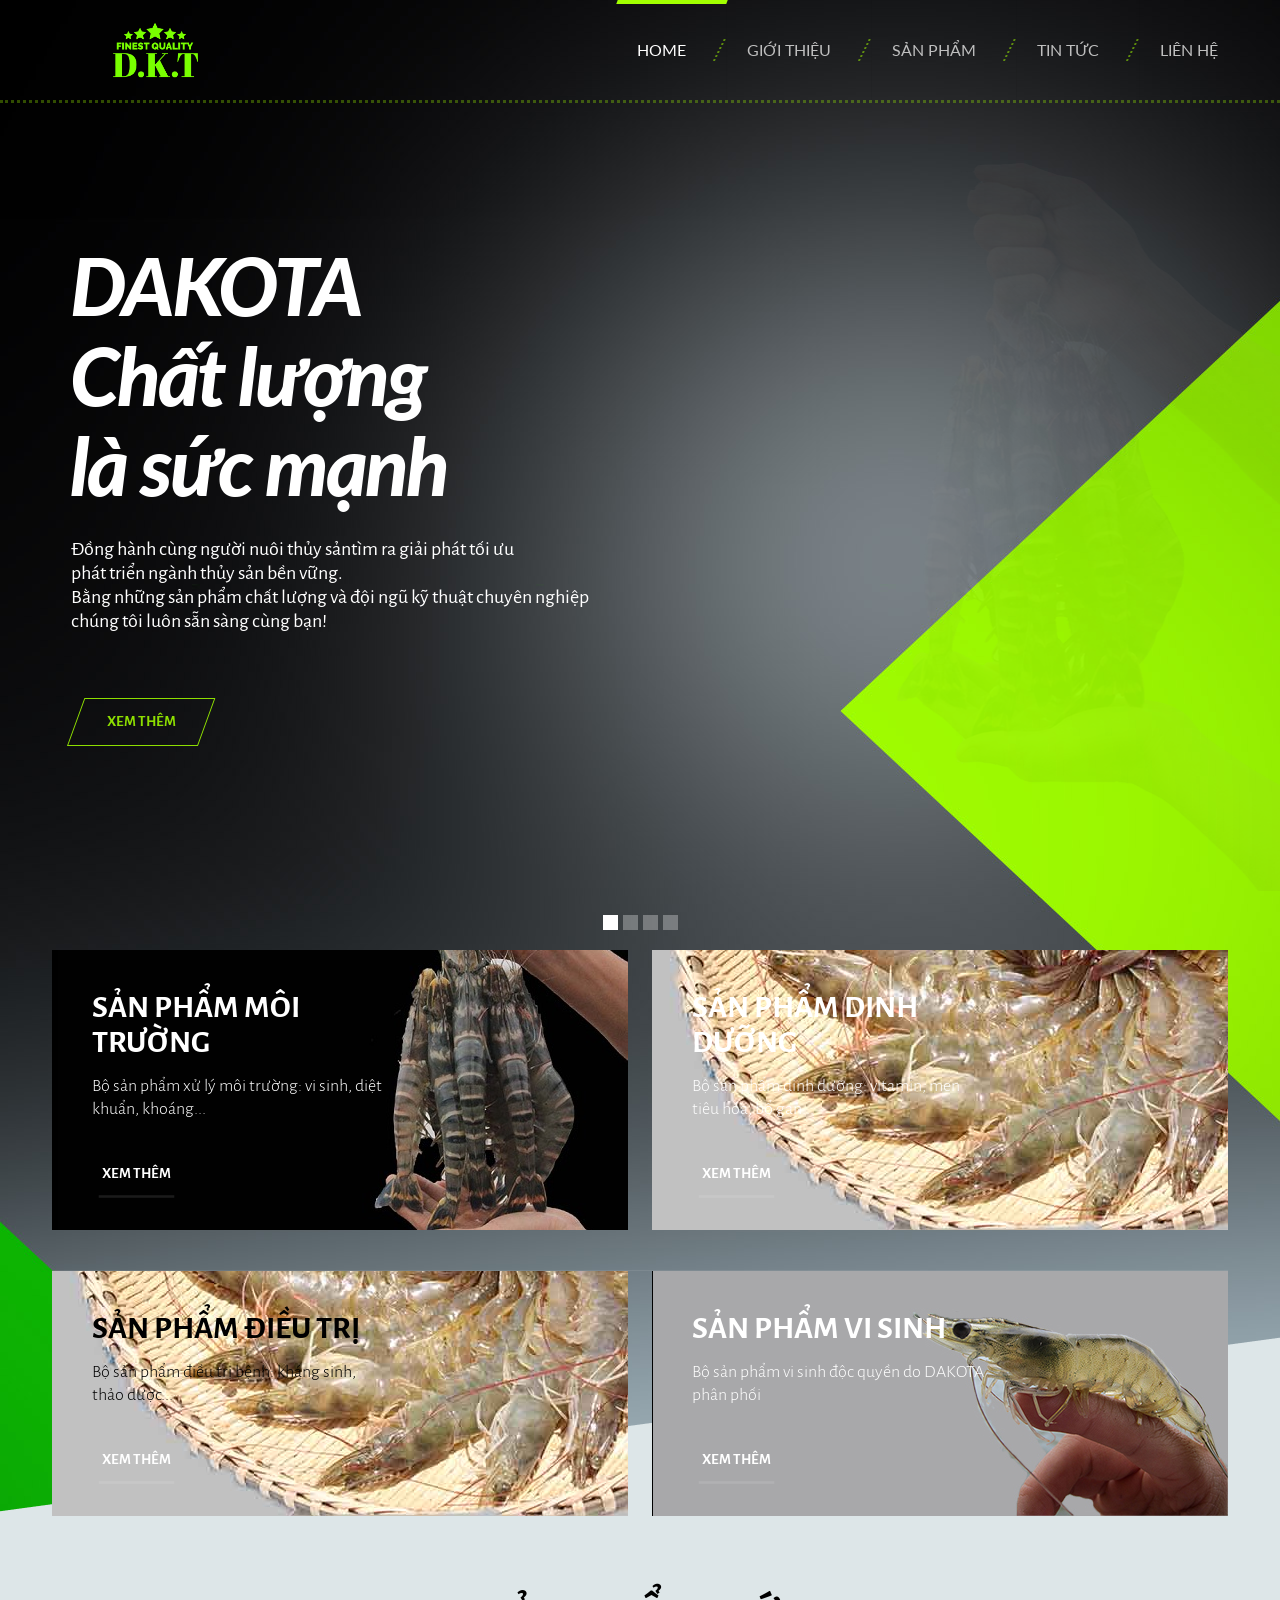
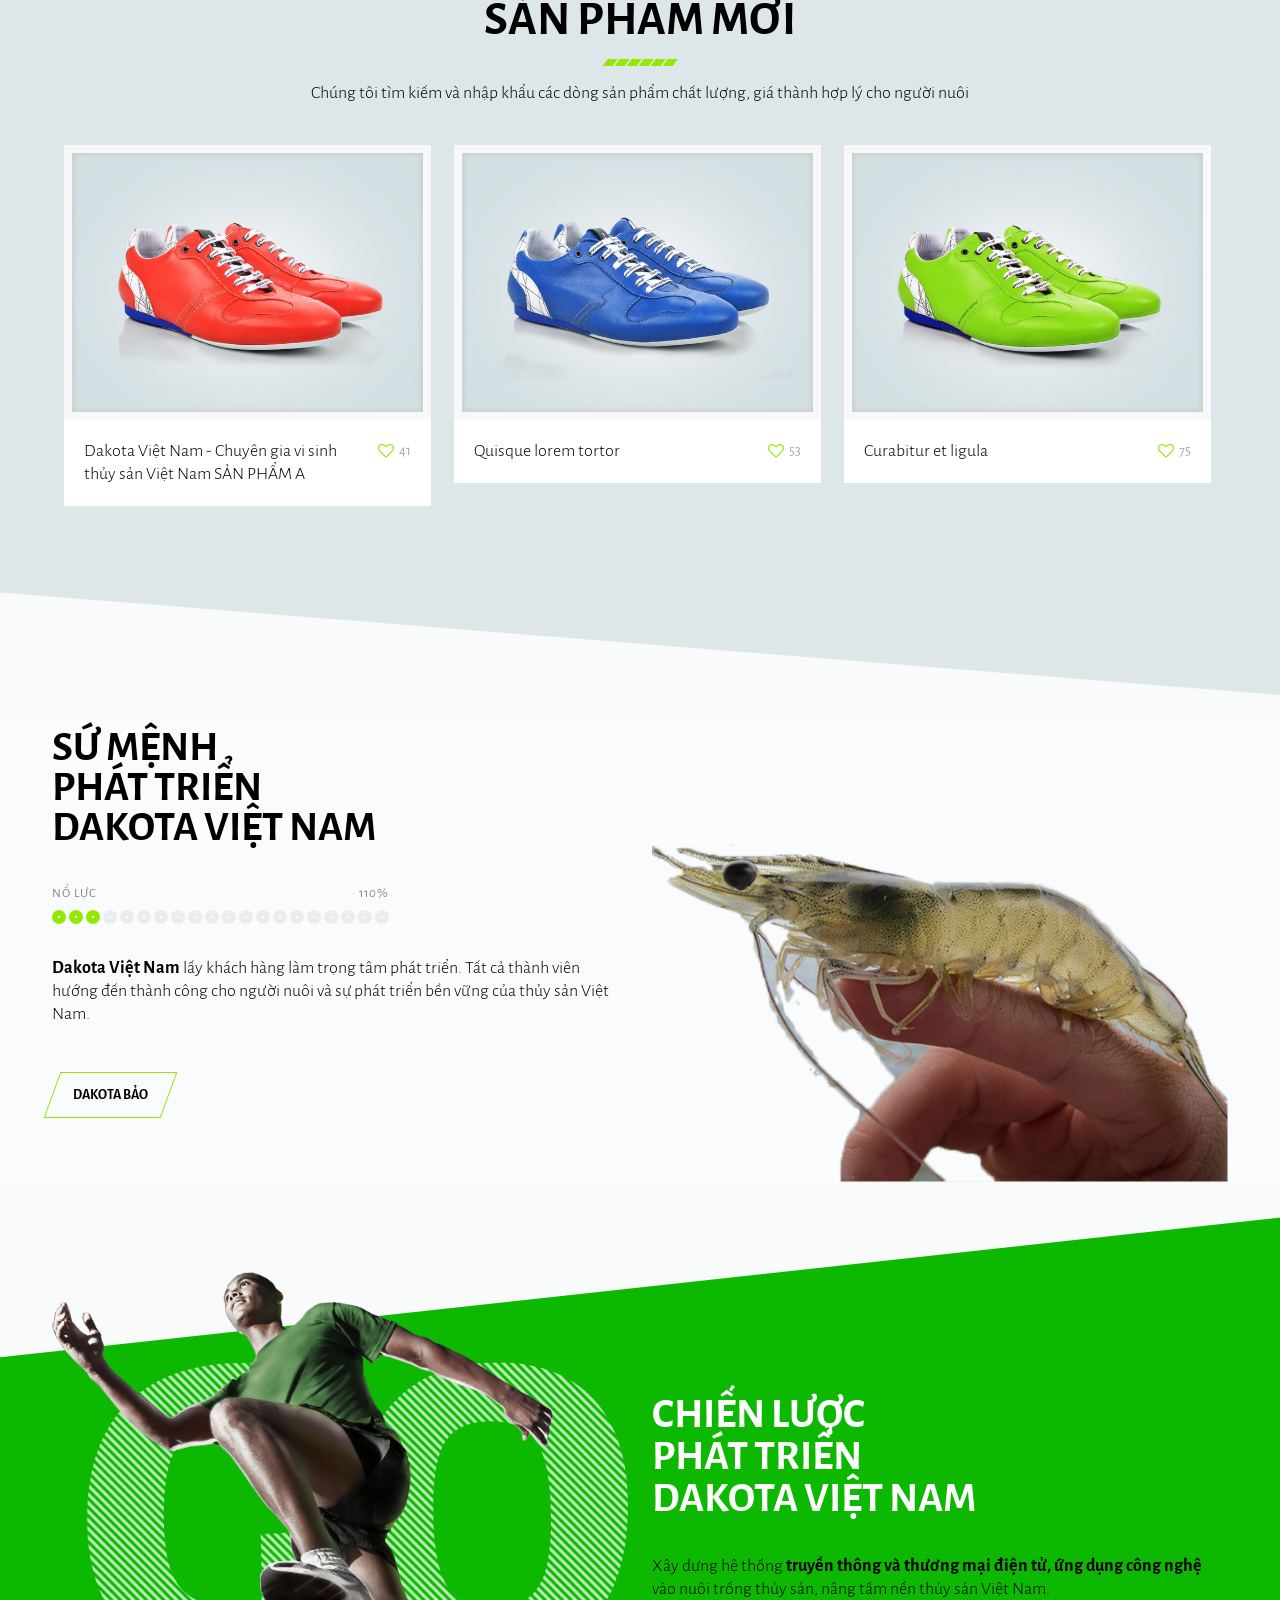
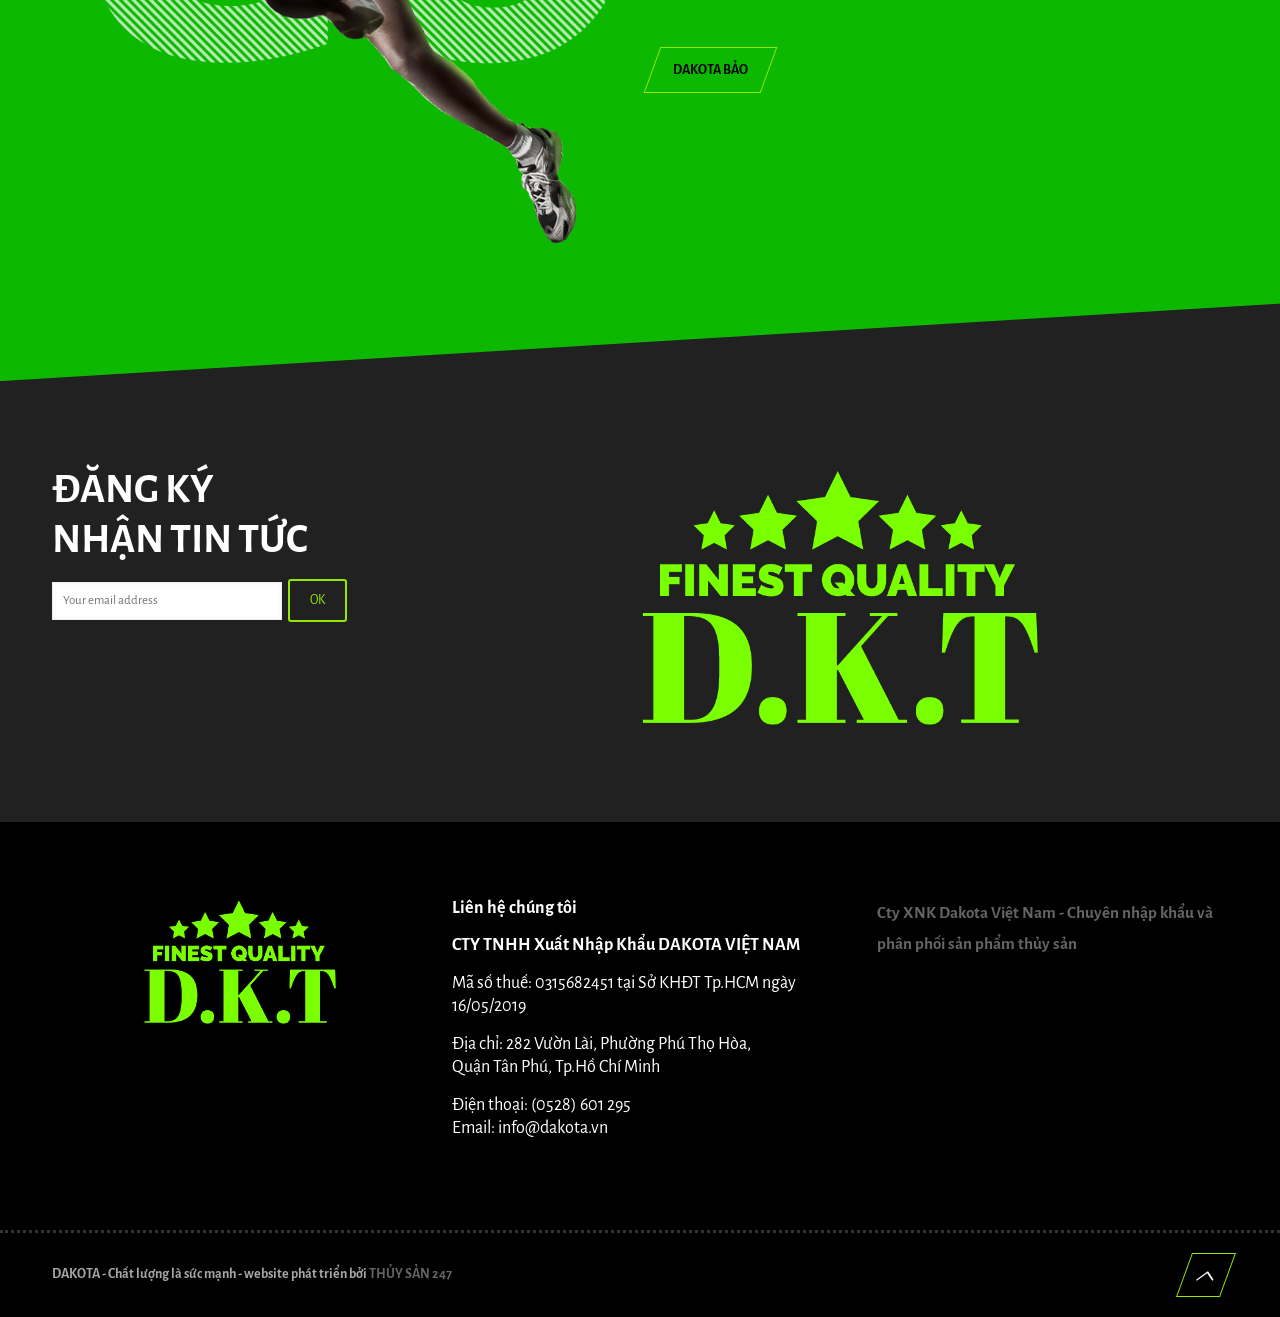
==== commit b55a54c8: "02/08/2021 19:18:18.43" ====
--- a/index.html
+++ b/index.html
@@ -347,7 +347,7 @@
 																																		<div class="portfolio-item-fw-wrapper">
 																																			<div class="list_style_header">
 																																				<h3 class="entry-title">
-																																					<a href="/san-pham-a">Dakota Việt Nam - Chuyên gia vi sinh thủy sản SẢN PHẨM A</a>
+																																					<a href="/san-pham-a">Dakota Việt Nam - Chuyên gia vi sinh thủy sản Việt Nam SẢN PHẨM A</a>
 																																				</h3>
 																																				<div class="links_wrapper">
 																																					<a href="#" class="button button_js portfolio_prev_js"><span class="button_icon"><i class="icon-up-open"></i></span></a>
@@ -370,7 +370,7 @@
 																																			<div class="desc">
 																																				<div class="title_wrapper">
 																																					<h5 class="entry-title">
-																																						<a href="/san-pham-a">Dakota Việt Nam - Chuyên gia vi sinh thủy sản SẢN PHẨM A</a>
+																																						<a href="/san-pham-a">Dakota Việt Nam - Chuyên gia vi sinh thủy sản Việt Nam SẢN PHẨM A</a>
 																																					</h5>
 																																					<div class="button-love">
 																																						<a href="#" class="mfn-love " data-id="2189"><span class="icons-wrapper"><i class="icon-heart-empty-fa"></i><i class="icon-heart-fa"></i></span><span
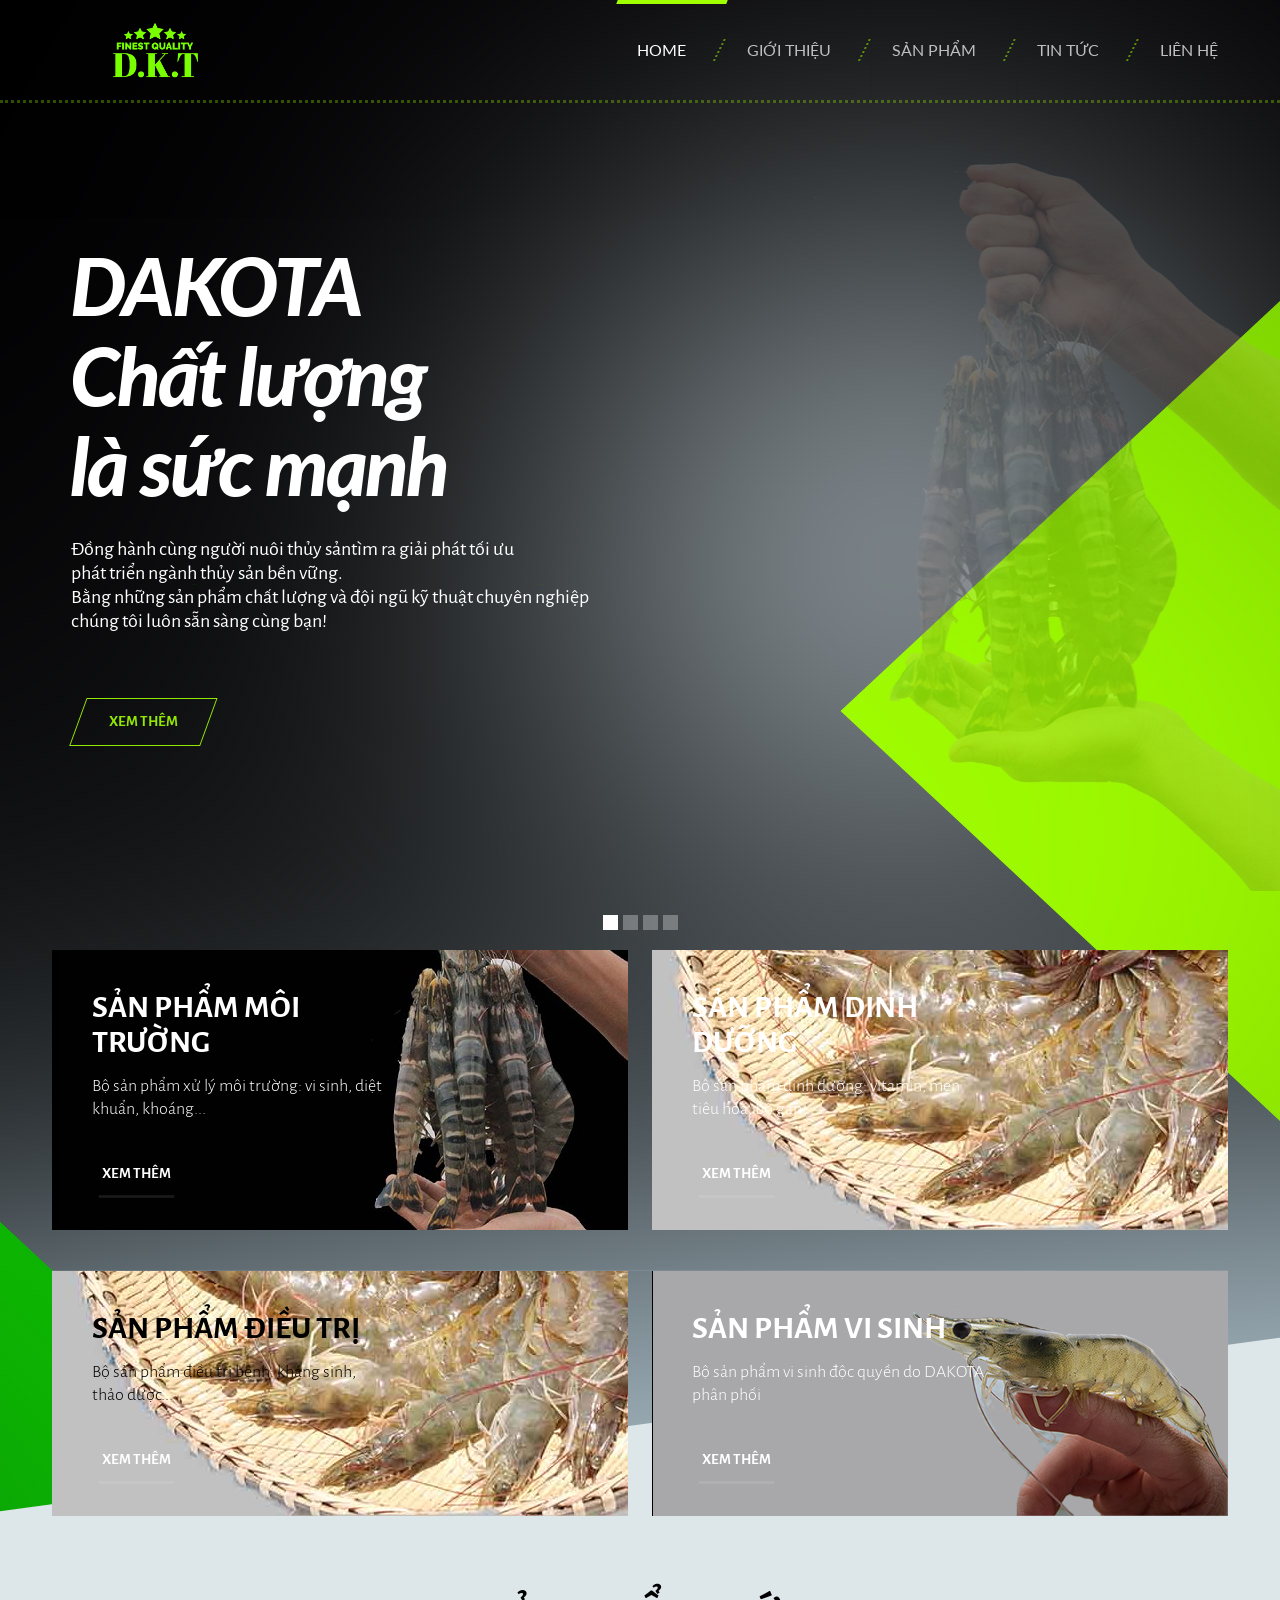
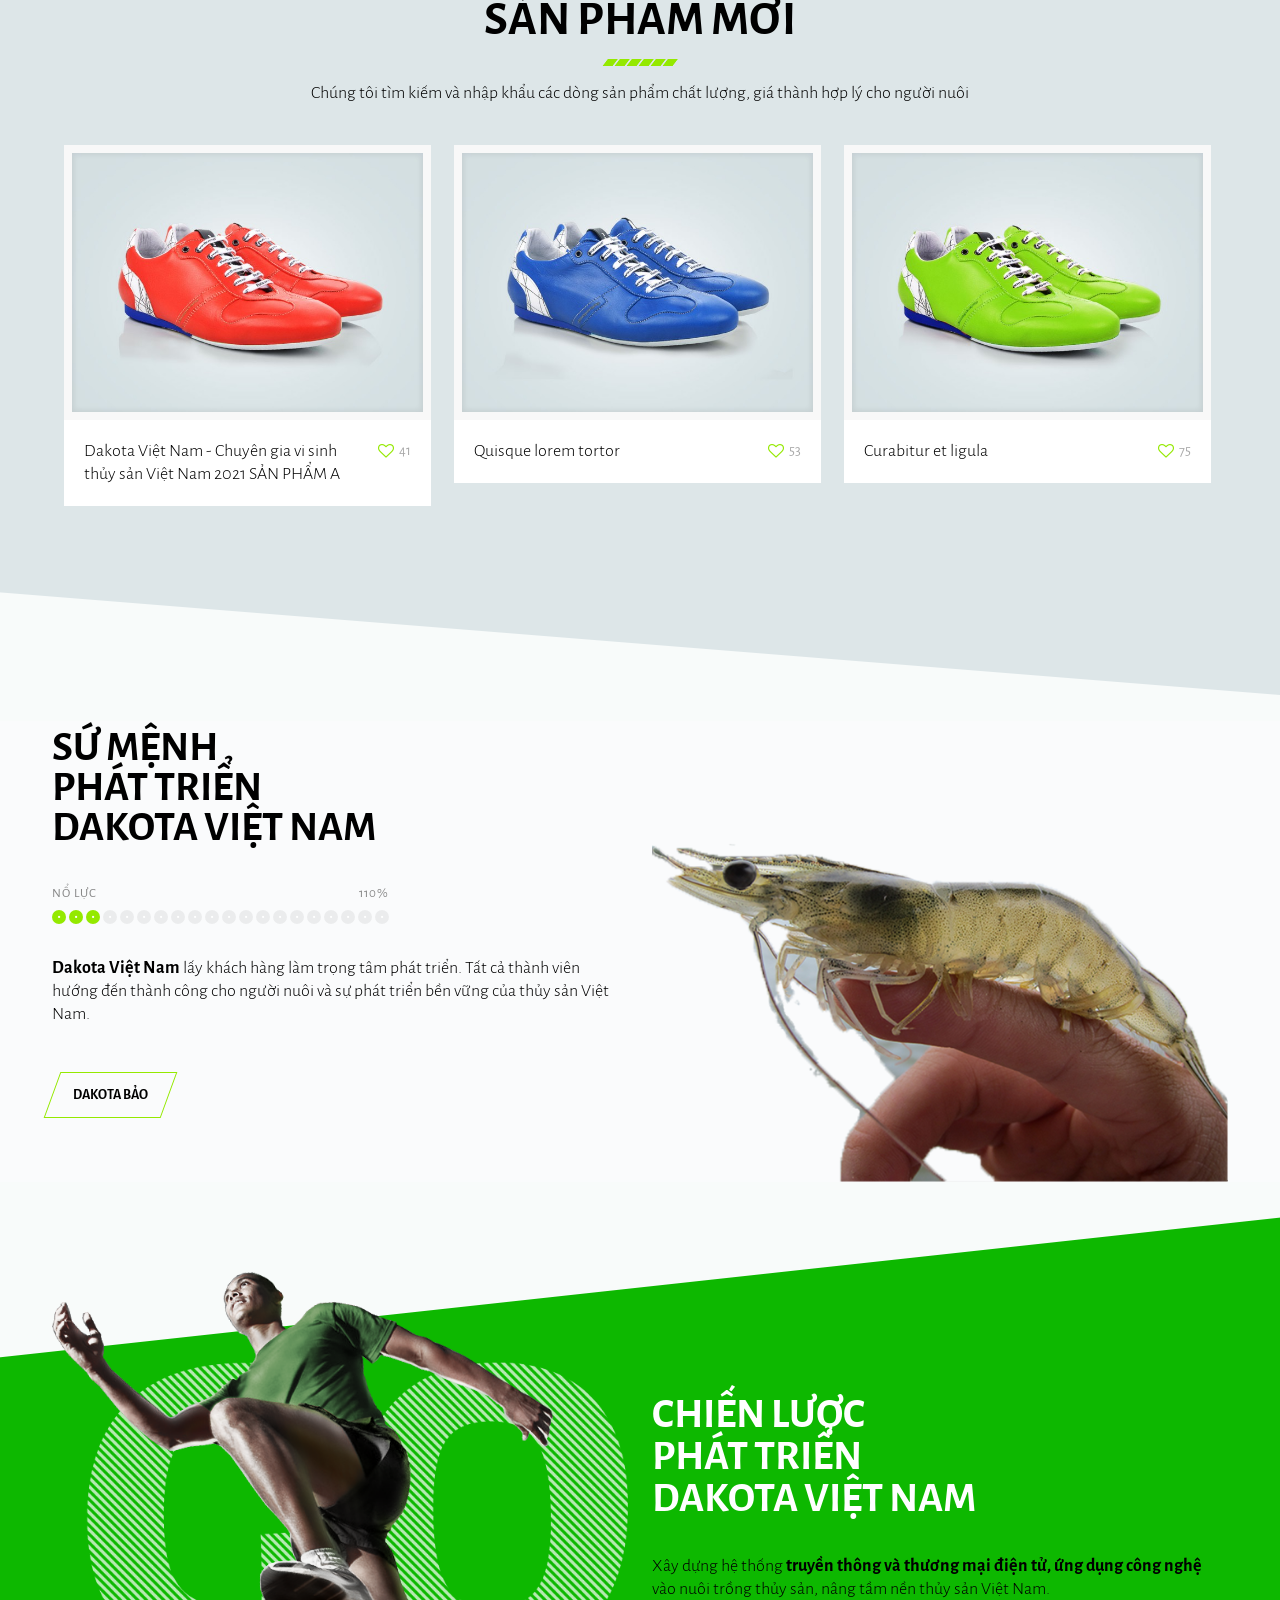
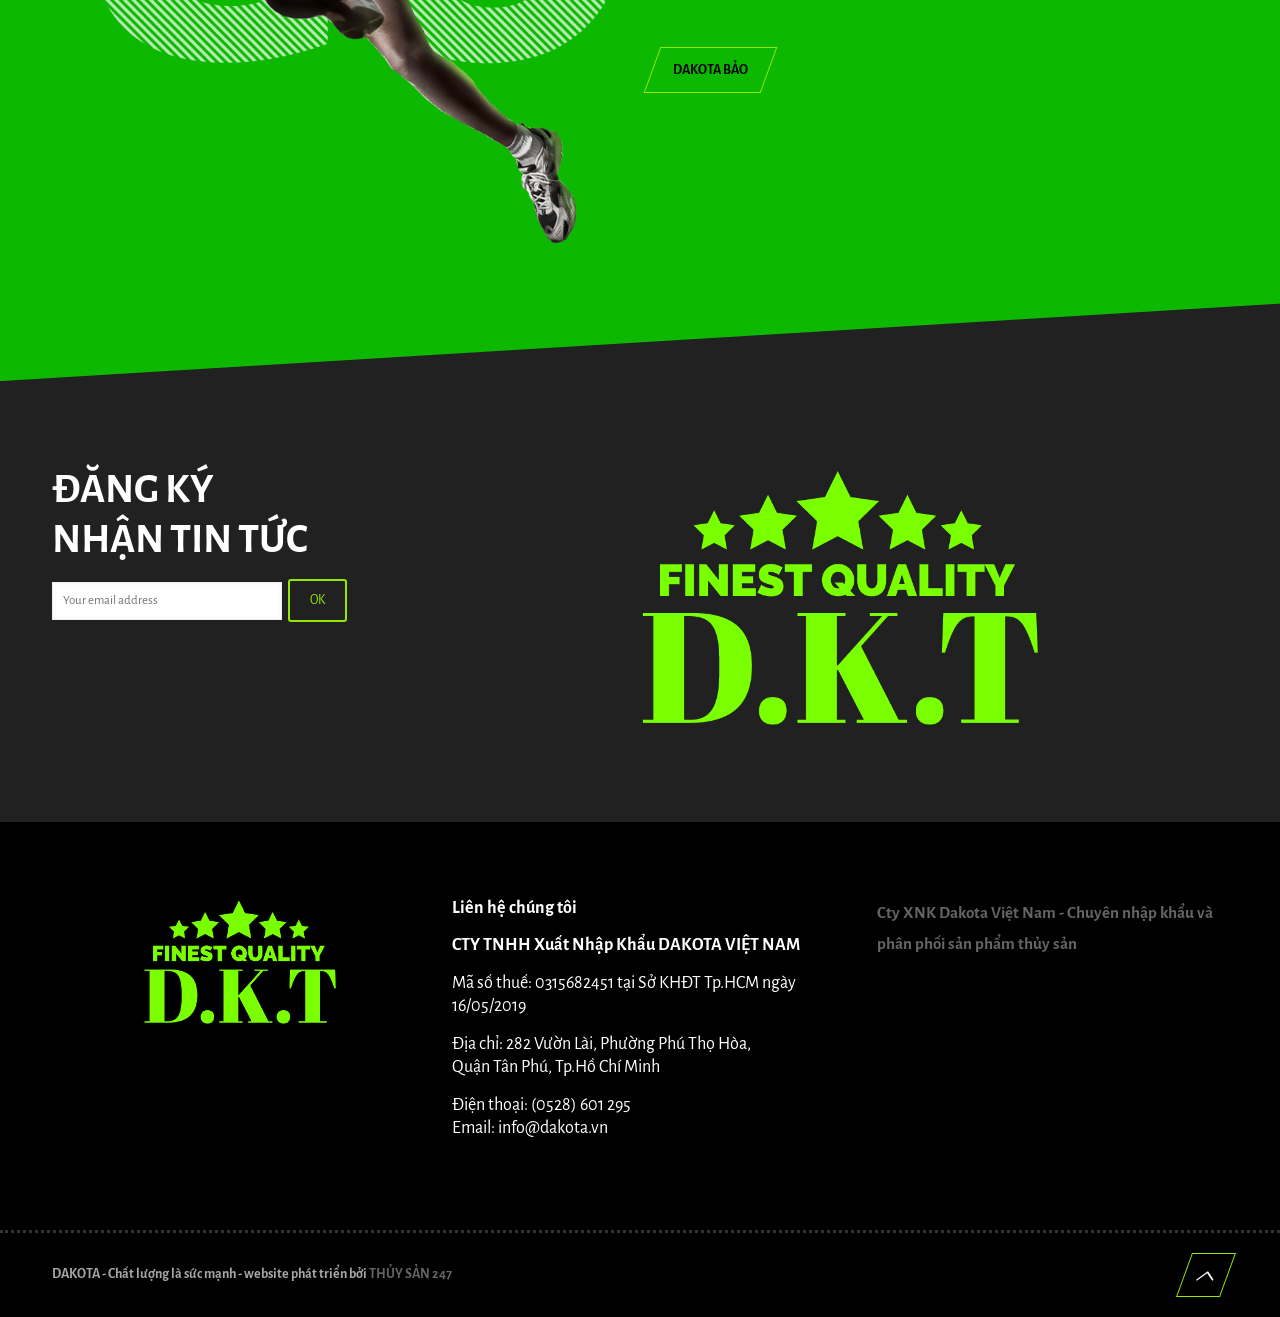
==== commit ab2e037c: "03/08/2021 11:28:04.05" ====
--- a/index.html
+++ b/index.html
@@ -347,7 +347,7 @@
 																																		<div class="portfolio-item-fw-wrapper">
 																																			<div class="list_style_header">
 																																				<h3 class="entry-title">
-																																					<a href="/san-pham-a">Dakota Việt Nam - Chuyên gia vi sinh thủy sản Việt Nam SẢN PHẨM A</a>
+																																					<a href="/san-pham-a">Dakota Việt Nam - Chuyên gia vi sinh thủy sản Việt Nam 2021 SẢN PHẨM A</a>
 																																				</h3>
 																																				<div class="links_wrapper">
 																																					<a href="#" class="button button_js portfolio_prev_js"><span class="button_icon"><i class="icon-up-open"></i></span></a>
@@ -370,7 +370,7 @@
 																																			<div class="desc">
 																																				<div class="title_wrapper">
 																																					<h5 class="entry-title">
-																																						<a href="/san-pham-a">Dakota Việt Nam - Chuyên gia vi sinh thủy sản Việt Nam SẢN PHẨM A</a>
+																																						<a href="/san-pham-a">Dakota Việt Nam - Chuyên gia vi sinh thủy sản Việt Nam 2021 SẢN PHẨM A</a>
 																																					</h5>
 																																					<div class="button-love">
 																																						<a href="#" class="mfn-love " data-id="2189"><span class="icons-wrapper"><i class="icon-heart-empty-fa"></i><i class="icon-heart-fa"></i></span><span
